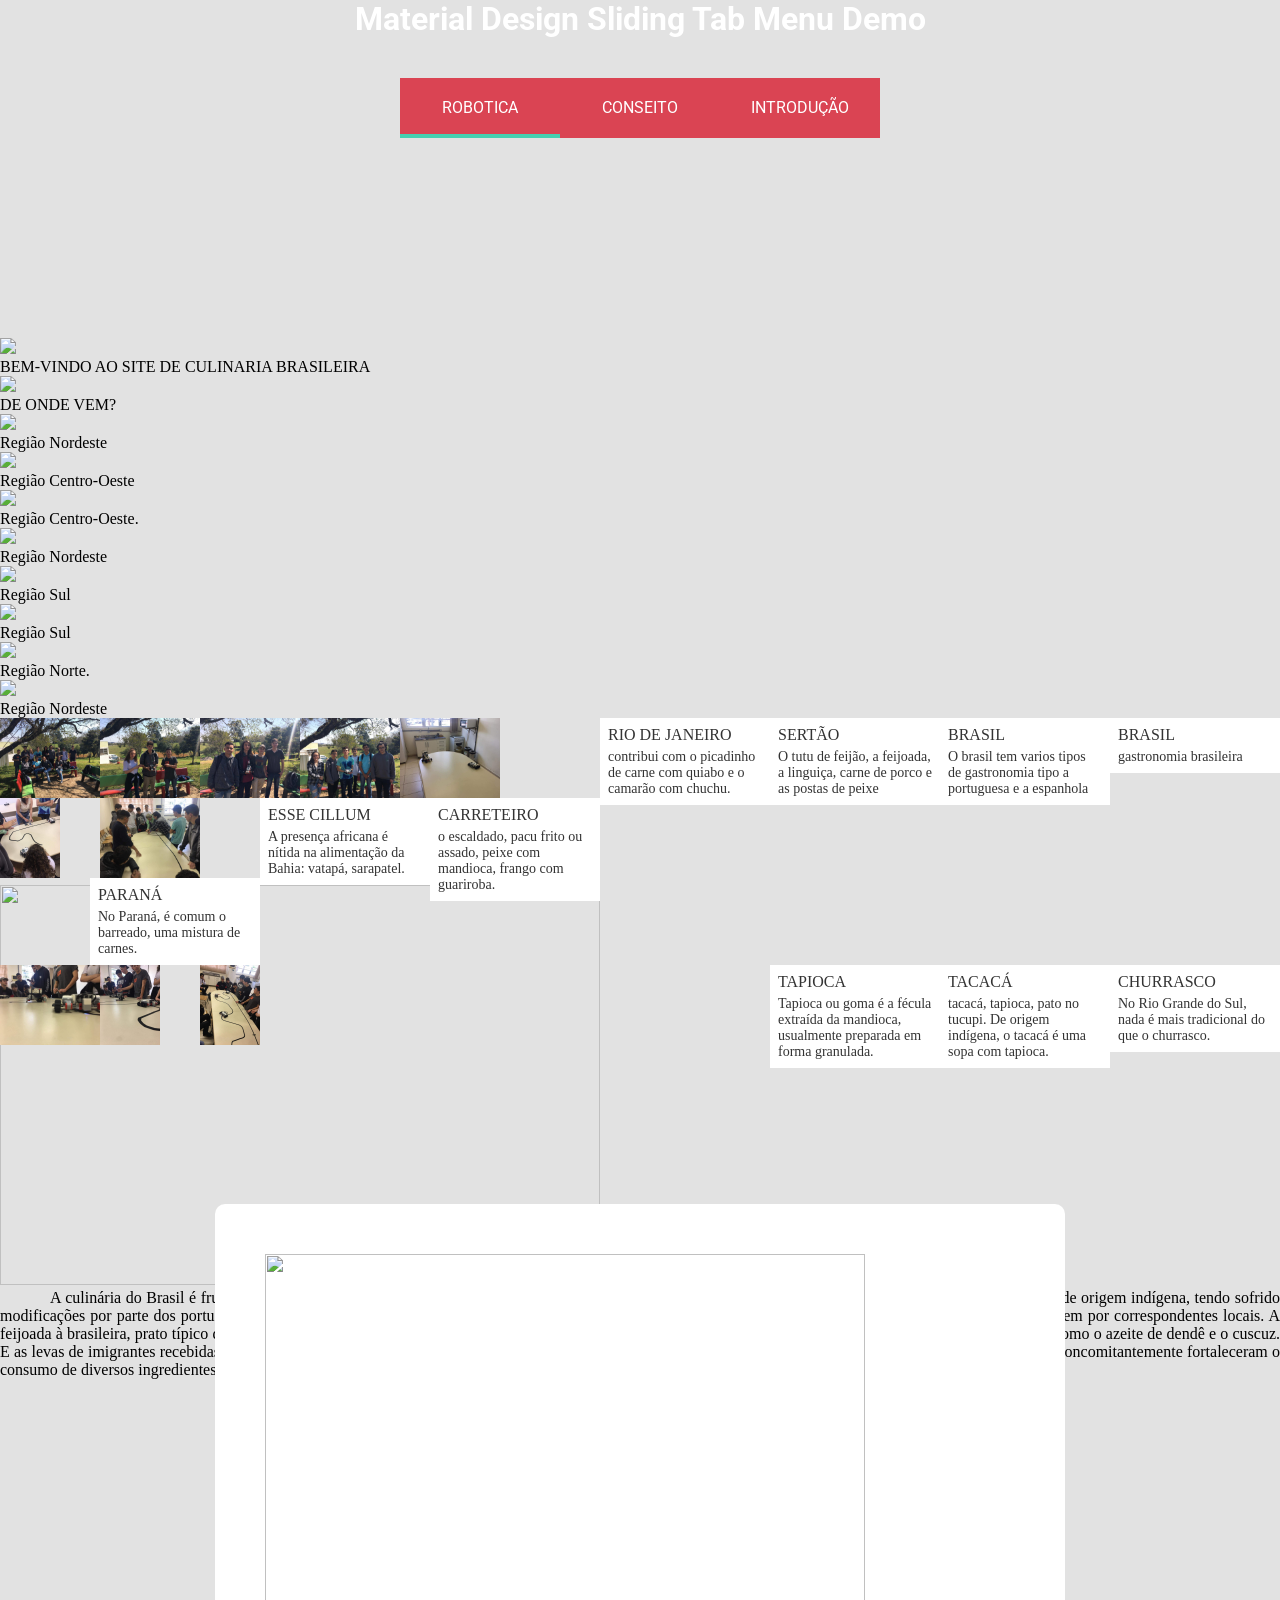
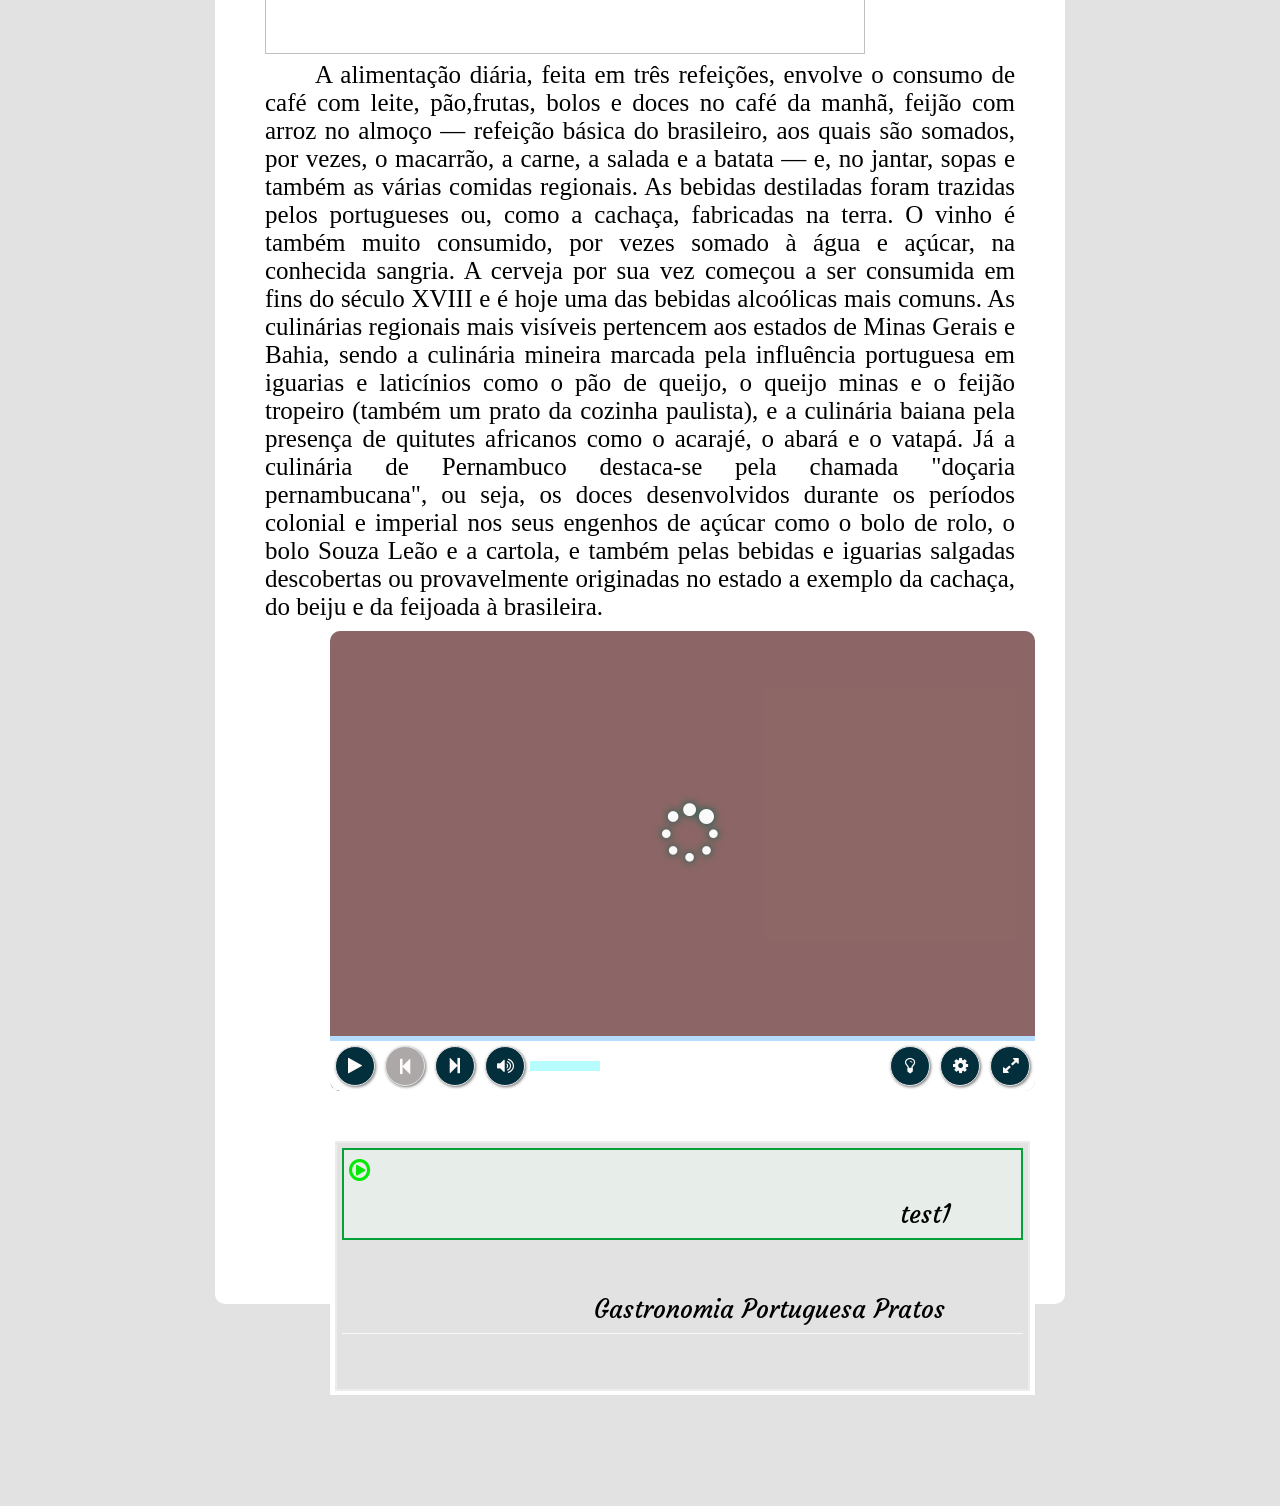
==== index.html @ 319774fc "mudar" ====
<!DOCTYPE html>
<html lang="en">
<head>
    <meta charset="UTF-8">
    <title>Culinaria brasileira</title>
	<link rel="stylesheet" href="css/menu.css">
	<link rel="stylesheet" href="css/novo.css">
	<link rel="shortcut icon" href="fotos/icone-culinaria.png" type="image/x-icon">
<!-- -------Estilo da galeria e js-------------->
<link rel="stylesheet" type="text/css" href="dist/css/slider-pro.min.css" media="screen"/>
<link rel="stylesheet" type="text/css" href="cssgaleria/examples.css" media="screen"/>
<link href='http://fonts.googleapis.com/css?family=Open+Sans:400,600' rel='stylesheet' type='text/css'>

<script type="text/javascript" src="libs/jquery-1.11.0.min.js"></script>
<script type="text/javascript" src="dist/js/jquery.sliderPro.min.js"></script>
<!----------- Estilo playlist e js ------------------>
<link rel="stylesheet" href="./style.css">
	<link rel="stylesheet" href="https://maxcdn.bootstrapcdn.com/font-awesome/4.5.0/css/font-awesome.min.css">
</head>


<body>
  
        
	<style>
		@import url(http://fonts.googleapis.com/css?family=roboto:100,300,400,700);
		
		* { box-sizing: border-box; }
		
		body {
		  font-family: 'roboto', sans-serif;
		 
		}
		
		ul {
		  font-size: 0;
		  position: relative;
		  padding: 0;
		  width: 480px;
		  margin: 40px auto;
		  -webkit-user-select: none;
		  -moz-user-select: none;
		  -ms-user-select: none;
		  user-select: none;
		}
		
		li {
		  display: inline-block;
		  width: 160px;
		  height: 60px;
		  background: #DA4453;
		  font-size: 16px;
		  text-align: center;
		  line-height: 60px;
		  color: #fff;
		  text-transform: uppercase;
		  position: relative;
		  overflow: hidden;
		  cursor: pointer;
		}
		
		.slider {
		  display: block;
		  position: absolute;
		  bottom: 0;
		  left: 0;
		  height: 4px;
		  background: #46CFB0;
		  -webkit-transition: all 0.5s;
		  transition: all 0.5s;
		}
		
		
		.ripple {
		  width: 0;
		  height: 0;
		  border-radius: 50%;
		  background: rgba(255, 255, 255, 0.4);
		  -webkit-transform: scale(0);
		  -ms-transform: scale(0);
		  transform: scale(0);
		  position: absolute;
		  opacity: 1;
		}
		
		.rippleEffect {
		  -webkit-animation: rippleDrop .6s linear;
		  animation: rippleDrop .6s linear;
		}
		 @-webkit-keyframes 
		rippleDrop {  100% {
		 -webkit-transform: scale(2);
		 transform: scale(2);
		 opacity: 0;
		}
		}
		 @keyframes 
		rippleDrop {  100% {
		 -webkit-transform: scale(2);
		 transform: scale(2);
		 opacity: 0;
		}
		}
		</style>
		</head>
		
		<body>
		<h1 style="color:#fff; text-align:center;">Material Design Sliding Tab Menu Demo</h1>
		<div class="jquery-script-ads" style="margin-top:30px;" align="center";><script type="text/javascript">
		google_ad_client = "ca-pub-2783044520727903";
		
		google_ad_slot = "2780937993";
		google_ad_width = 728;
		google_ad_height = 90;
		
		</script>
		<script type="text/javascript"
		src="http://pagead2.googlesyndication.com/pagead/show_ads.js">
		</script></div>
		<ul>
		  <li>Robotica </li>
		  <li>Conseito </li>
		  <li>Introdução </li>
		  <li class="slider"></li>
		</ul>
		<script src="http://code.jquery.com/jquery-2.1.4.min.js"></script> 
		<script>
		$("ul li").click(function(e) {
		  
		  if ($(this).hasClass('slider')) {
			return;
		  }
		  var whatTab = $(this).index();
		
		  var howFar = 160 * whatTab;
		
		  $(".slider").css({
			left: howFar + "px"
		  });
		  $(".ripple").remove();
		  var posX = $(this).offset().left,
			  posY = $(this).offset().top,
			  buttonWidth = $(this).width(),
			  buttonHeight = $(this).height();
		
		  
		  $(this).prepend("<span class='ripple'></span>");
		
		  if (buttonWidth >= buttonHeight) {
			buttonHeight = buttonWidth;
		  } else {
			buttonWidth = buttonHeight;
		  }
		
		  
		  var x = e.pageX - posX - buttonWidth / 2;
		  var y = e.pageY - posY - buttonHeight / 2;
		
		
		  $(".ripple").css({
			width: buttonWidth,
			height: buttonHeight,
			top: y + 'px',
			left: x + 'px'
		  }).addClass("rippleEffect");
		});
		</script>
		<script type="text/javascript">
		
		  var _gaq = _gaq || [];
		  _gaq.push(['_setAccount', 'UA-36251023-1']);
		  _gaq.push(['_setDomainName', 'jqueryscript.net']);
		  _gaq.push(['_trackPageview']);
		
		  (function() {
			var ga = document.createElement('script'); ga.type = 'text/javascript'; ga.async = true;
			ga.src = ('https:' == document.location.protocol ? 'https://ssl' : 'http://www') + '.google-analytics.com/ga.js';
			var s = document.getElementsByTagName('script')[0]; s.parentNode.insertBefore(ga, s);
		  })();
</script>		
   

<script type="text/javascript">
	$( document ).ready(function( $ ) {
		$( '#example5' ).sliderPro({
			width: 670,
			height: 500,
			orientation: 'vertical',
			loop: false,
			arrows: true,
			buttons: false,
			thumbnailsPosition: 'right',
			thumbnailPointer: true,
			thumbnailWidth: 290,
			breakpoints: {
				800: {
					thumbnailsPosition: 'bottom',
					thumbnailWidth: 270,
					thumbnailHeight: 100
				},
				500: {
					thumbnailsPosition: 'bottom',
					thumbnailWidth: 120,
					thumbnailHeight: 50
				}
			}
		});
	});
</script>

</head>

<body>
	

	<div id="example5" class="slider-pro">
		<div class="sp-slides">
			<div class="sp-slide">
				<img class="sp-image" src="../src/css/images/blank.gif"
					data-src="fotosgaleria/1.jpg"
					data-retina="fotosgaleria/1.jpg"/>

				<div class="sp-caption">BEM-VINDO AO SITE DE CULINARIA BRASILEIRA </div>
			</div>

	        <div class="sp-slide">
	        	<img class="sp-image" src="../src/css/images/blank.gif"
	        		data-src="fotosgaleria/2.jpg"
	        		data-retina="fotosgaleria/2.jpg"/>

				<div class="sp-caption">DE ONDE VEM?</div>
			</div>

			<div class="sp-slide">
				<img class="sp-image" src="../src/css/images/blank.gif"
					data-src="fotosgaleria/3.jpg"
					data-retina="fotosgaleria/3.jpg"/>

				<div class="sp-caption">Região Nordeste</div>
			</div>

			<div class="sp-slide">
				<img class="sp-image" src="../src/css/images/blank.gif"
					data-src="fotosgaleria/4.jpg"
					data-retina="fotosgaleria/4.jpg"/>

				<div class="sp-caption"> Região Centro-Oeste</div>
			</div>

			<div class="sp-slide">
				<img class="sp-image" src="../src/css/images/blank.gif"
					data-src="fotosgaleria/5.jpg"
					data-retina="fotosgaleria/5.jpg"/>

				<div class="sp-caption">Região Centro-Oeste.</div>
			</div>

			<div class="sp-slide">
				<img class="sp-image" src="../src/css/images/blank.gif"
					data-src="fotosgaleria/6.jpg"
					data-retina="fotosgaleria/6.jpg"/>

				<div class="sp-caption">Região Nordeste  </div>
			</div>

			<div class="sp-slide">
				<img class="sp-image" src="../src/css/images/blank.gif"
					data-src="fotosgaleria/7.jpg"
					data-retina="fotosgaleria/7.jpg"/>

				<div class="sp-caption">Região Sul</div>
			</div>

			<div class="sp-slide">
				<img class="sp-image" src="../src/css/images/blank.gif"
					data-src="fotosgaleria/8.jpg"
					data-retina="fotosgaleria/8.jpg"/>

				<div class="sp-caption">Região Sul</div>
			</div>

			<div class="sp-slide">
				<img class="sp-image" src="../src/css/images/blank.gif"
					data-src="fotosgaleria/9.jpg"
					data-retina="fotosgaleria/9.jpg"/>

				<div class="sp-caption">Região Norte.</div>
			</div>

			<div class="sp-slide">
				<img class="sp-image" src="../src/css/images/blank.gif"
					data-src="fotosgaleria/10.jpg"
					data-retina="fotosgaleria/10.jpg"/>

				<div class="sp-caption">Região Nordeste</div>
			</div>
		</div>

		<div class="sp-thumbnails">
			<div class="sp-thumbnail">
				<div class="sp-thumbnail-image-container">
					<img class="sp-thumbnail-image" src="fotosgaleria/1.jpg"/>
				</div>
				<div class="sp-thumbnail-text">
					<div class="sp-thumbnail-title">brasil</div>
					<div class="sp-thumbnail-description">gastronomia brasileira</div>
				</div>
			</div>

			<div class="sp-thumbnail">
				<div class="sp-thumbnail-image-container">
					<img class="sp-thumbnail-image" src="fotosgaleria/2.jpg"/>
				</div>
				<div class="sp-thumbnail-text">
					<div class="sp-thumbnail-title">brasil</div>
					<div class="sp-thumbnail-description">O brasil tem varios tipos de gastronomia tipo a portuguesa e a espanhola</div>
				</div>
			</div>

			<div class="sp-thumbnail">
				<div class="sp-thumbnail-image-container">
					<img class="sp-thumbnail-image" src="fotosgaleria/3.jpg"/>
				</div>
				<div class="sp-thumbnail-text">
					<div class="sp-thumbnail-title">SERTÃO</div>
					<div class="sp-thumbnail-description">O tutu de feijão, a feijoada, a linguiça, carne de porco e as postas de peixe </div>
				</div>
			</div>

			<div class="sp-thumbnail">
				<div class="sp-thumbnail-image-container">
					<img class="sp-thumbnail-image" src="fotosgaleria/4.jpg"/>
				</div>
				<div class="sp-thumbnail-text">
					<div class="sp-thumbnail-title">RIO DE JANEIRO </div>
					<div class="sp-thumbnail-description">contribui com o picadinho de carne com quiabo e o camarão com chuchu.</div>
				</div>
			</div>

			<div class="sp-thumbnail">
				<div class="sp-thumbnail-image-container">
					<img class="sp-thumbnail-image" src="fotosgaleria/5.jpg"/>
				</div>
				<div class="sp-thumbnail-text">
					<div class="sp-thumbnail-title">CARRETEIRO</div>
					<div class="sp-thumbnail-description">o escaldado, pacu frito ou assado, peixe com mandioca, frango com guariroba.</div>
				</div>
			</div>

			<div class="sp-thumbnail">
				<div class="sp-thumbnail-image-container">
					<img class="sp-thumbnail-image" src="fotosgaleria/6.jpg"/>
				</div>
				<div class="sp-thumbnail-text">
					<div class="sp-thumbnail-title">Esse cillum</div>
					<div class="sp-thumbnail-description">A presença africana é nítida na alimentação da Bahia: vatapá, sarapatel.</div>
				</div>
			</div>

			<div class="sp-thumbnail">
				<div class="sp-thumbnail-image-container">
					<img class="sp-thumbnail-image" src="fotosgaleria/7.jpg"/>
				</div>
				<div class="sp-thumbnail-text">
					<div class="sp-thumbnail-title">paraná</div>
					<div class="sp-thumbnail-description">No Paraná, é comum o barreado, uma mistura de carnes. </div>
				</div>
			</div>

			<div class="sp-thumbnail">
				<div class="sp-thumbnail-image-container">
					<img class="sp-thumbnail-image" src="fotosgaleria/8.jpg"/>
				</div>
				<div class="sp-thumbnail-text">
					<div class="sp-thumbnail-title">Churrasco</div>
					<div class="sp-thumbnail-description">No Rio Grande do Sul, nada é mais tradicional do que o churrasco. </div>
				</div>
			</div>

			<div class="sp-thumbnail">
				<div class="sp-thumbnail-image-container">
					<img class="sp-thumbnail-image" src="fotosgaleria/9.jpg"/>
				</div>
				<div class="sp-thumbnail-text">
					<div class="sp-thumbnail-title">Tacacá</div>
					<div class="sp-thumbnail-description">tacacá, tapioca, pato no tucupi. De origem indígena, o tacacá é uma sopa com tapioca.</div>
				</div>
			</div>

			<div class="sp-thumbnail">
				<div class="sp-thumbnail-image-container">
					<img class="sp-thumbnail-image" src="fotosgaleria/10.jpg"/>
				</div>
				<div class="sp-thumbnail-text">
					<div class="sp-thumbnail-title">Tapioca</div>
					<div class="sp-thumbnail-description">Tapioca ou goma é a fécula extraída da mandioca, usualmente preparada em forma granulada.</div>
				</div>
			</div>
		</div>
    </div>
	<article class="border">
	<h1>Culinaria</h1>
	<img src="fotos/12.jpg" style="width: 600px; height: 400px;
	">
	<p>  A culinária do Brasil é fruto de uma mistura de ingredientes europeus, indígenas e africanos
		Muitos dos componentes das receitas e técnicas de preparo são de origem indígena,
		tendo sofrido modificações por parte dos portugueses e dos escravos oriundos da África.
		 Esses faziam adaptações dos seus pratos típicos substituindo os ingredientes que faltassem
		  por correspondentes locais. A feijoada à brasileira, prato típico do país, é um exemplo
		   disso. Os escravos trazidos ao Brasil desde meados do século XVI somaram à culinária
			nacional elementos como o azeite de dendê e o cuscuz. E as levas de imigrantes recebidas
			pelo país entre os séculos XIX e XX, vindos em grande número da Europa, trouxeram algumas
			 novidades ao cardápio nacional e concomitantemente fortaleceram o consumo de diversos
			  ingredientes.</p>
</article>
	<article class="border2">
		<img src="fotos/11.jpg" style="width: 600px; height: 400px;" >
		<p> A alimentação diária, feita em três refeições, envolve o consumo de café com leite, pão,frutas,
			bolos e doces no café da manhã, feijão com arroz no almoço — refeição básica do brasileiro, 
			 aos quais são somados, por vezes, o macarrão, a carne, a salada e a batata — e, no jantar,
			  sopas e também as várias comidas regionais.
			
			As bebidas destiladas foram trazidas pelos portugueses ou, como a cachaça,
			 fabricadas na terra. O vinho é também muito consumido, por vezes somado à água e
			  açúcar, na conhecida sangria. A cerveja por sua vez começou a ser consumida em fins
			   do século XVIII e é hoje uma das bebidas alcoólicas mais comuns.
			
			As culinárias regionais mais visíveis pertencem aos estados de Minas Gerais e Bahia,
			 sendo a culinária mineira marcada pela influência portuguesa em iguarias e laticínios 
			 como o pão de queijo, o queijo minas e o feijão tropeiro (também um prato da cozinha paulista),
			  e a culinária baiana pela presença de quitutes africanos como o acarajé, o abará e o vatapá.
			   Já a culinária de Pernambuco destaca-se pela chamada "doçaria pernambucana", ou seja, os doces 
			   desenvolvidos durante os períodos colonial e imperial nos seus engenhos de açúcar como o bolo 
			   de rolo, o bolo Souza Leão e a cartola, e também pelas bebidas e iguarias salgadas descobertas
				ou provavelmente originadas no estado a exemplo da cachaça, do beiju e da feijoada 
				à brasileira.</p>
	


	
	
  
  <div class="container">
  <div class="vidcontainer">
  <video id="myvid" >
  
	Your browser does not support the video tag.
	
  </video>
  
		  <div class="topControl">
			  <div class="progress">
				  <span class="bufferBar"></span>
				  <span class="timeBar"></span>
			  </div>
			  <div class="time">
				  <span class="current"></span> / 
				  <span class="duration"></span> 
			  </div>
		  </div>
  
  <div class="controllers">
		<button class="btnPlay" title="Play/Pause video"></button>
		<button class="prevvid disabled" title="Previous video"><i class="fa fa-step-forward fa-rotate-180"></i></button>
	  <button class="nextvid" title="Next video"><i class="fa fa-step-forward"></i></button>
	  <button class="sound sound2 btn" title="Mute/Unmute sound"></button>
	  <div class="volume" title="Set volume">
			  <span class="volumeBar"></span>
	  </div>
	  <button class="btnFS " style="float:right" title="full screen"></button>
	  <button class="btnspeed " style="float:right" title="Video speed"><i class="fa fa-gear"></i></button>
	  <ul class="speedcnt">
		  <li class="spdx50">1.5</li>
		  <li class="spdx25">1.25</li>
		  <li class="spdx1 selected">Normal</li>
		  <li class="spdx050">0.5</li>
	  </ul>
	  <button class="btnLight lighton " style="float:right" title="on/off light"><i class="fa fa-lightbulb-o"></i></button>
  </div>
  <div class="ads">
		  <span class="closeme fa fa-close"></span>
  
  </div>
  <div class="bigplay" title="play the video"><i class="fa fa-play-circle-o"></i></div>
  <div class="loading"><i class="fa fa-spinner fa-spin"></i></div>
	  </div>
  
	  <div class="videolist">
		  <nav class="vids">
  <a class="link" href="video/y2mate.com - aprenda_a_fazer_o_verdadeiro_churrasco_gaucho_mYvbSCGTxmE_360p.mp4"> <video class="play" src="video/y2mate.com - aprenda_a_fazer_o_verdadeiro_churrasco_gaucho_mYvbSCGTxmE_360p.mp4"></video>test1</a>
  
			  <a  class="link" href="video/Gastronomia Portuguesa I Pratos Típicos I Comida em Portugal I Happy Meal Trip.mp4"> <video class="play" src="video/Gastronomia Portuguesa I Pratos Típicos I Comida em Portugal I Happy Meal Trip.mp4"></video> Gastronomia Portuguesa  Pratos </a>
  
			  <a class="link" href="video/y2mate.com - aprenda_a_receita_da_moqueca_de_peixe_com_creme_de_mandioca_ac7qCUdDKrE_360p.mp4"> <video class="play" src="video/y2mate.com - aprenda_a_receita_da_moqueca_de_peixe_com_creme_de_mandioca_ac7qCUdDKrE_360p.mp4"></video> aprenda_a_receita_da_moqueca_de_peixe_com_creme_de_mandioca</a>
  
			  <a class="link" href="video/y2mate.com - comidas_tipicas_das_regioes_brasileiras_vwpM0_pzHZA_360p (1).mp4"><video class="play" src="video/y2mate.com - comidas_tipicas_das_regioes_brasileiras_vwpM0_pzHZA_360p (1).mp4"></video>  comidas_tipicas_das_regioes_brasileiras</a>
  
			  <a class="link" href="video/y2mate.com - cultura_portuguesa_mWWLEuf2tUM_360p.mp4"> <video class="play" src="video/y2mate.com - cultura_portuguesa_mWWLEuf2tUM_360p.mp4"></video> cultura_portuguesa</a>
  
			  <a class="link" href="video/y2mate.com - curso_de_cozinha_brasileira_arroz_de_carreteiro_cursos_cpt_r9GLa6RBU2k_360p.mp4"> <video class="play" src="video/y2mate.com - curso_de_cozinha_brasileira_arroz_de_carreteiro_cursos_cpt_r9GLa6RBU2k_360p.mp4"></video> curso_de_cozinha_brasileira_arroz_de_carreteiro</a>
  
			  <a class="link" href="video/y2mate.com - influencias_da_cultura_portuguesa_la_fora_infominuto_92n4hoZu-iU_360p.mp4"> <video class="play" src="video/y2mate.com - influencias_da_cultura_portuguesa_la_fora_infominuto_92n4hoZu-iU_360p.mp4"></video> influencias_da_cultura_portuguesa_la_fora_infominuto</a>
  
			  <a class="link" href="video/y2mate.com - minibolo_de_churros_minicozinha_brasileira_T57tse_opQ8_360p.mp4"><video class="play" src="video/y2mate.com - minibolo_de_churros_minicozinha_brasileira_T57tse_opQ8_360p.mp4"></video> minibolo_de_churros_minicozinha_brasileira</a>
  
			  <a class="link" href="video/y2mate.com - minilasanha_minicozinha_brasileira_QD-5mihDkmI_360p.mp4"><video class="play" src="video/y2mate.com - minilasanha_minicozinha_brasileira_QD-5mihDkmI_360p.mp4"></video> minilasanha_minicozinha_brasileira</a>

			  <a class="link" href="video/y2mate.com - mundo_a_mesa_brasil_episodio_6_2014_pqj3b2WqBmg_360p.mp4"><video class="play" src="video/y2mate.com - mundo_a_mesa_brasil_episodio_6_2014_pqj3b2WqBmg_360p.mp4"></video> mundo_a_mesa_brasil_episodio_6</a>

			  <a class="link" href="video/y2mate.com - prepare_a_deliciosa_tapioca_alagoana_cozinha_brasileira_56ojLi1AbXg_360p.mp4"><video class="play" src="video/y2mate.com - prepare_a_deliciosa_tapioca_alagoana_cozinha_brasileira_56ojLi1AbXg_360p.mp4"></video> prepare_a_deliciosa_tapioca_alagoana_cozinha_brasileira</a>
			  
			  <a class="link" href="video/y2mate.com - faa_a_verdadeira_costela_fogo_de_chao_fOZJO5BfFw0_360p.mp4"><video class="play" src="video/y2mate.com - faa_a_verdadeira_costela_fogo_de_chao_fOZJO5BfFw0_360p.mp4"></video> Verdadeira Costela Gaucha </a>

		  </nav>
	  </div>
  </div>
</article>
	<script src='http://cdnjs.cloudflare.com/ajax/libs/jquery/2.1.3/jquery.min.js'></script>
  <script  src="script.js"></script>
		
<footer>

</footer>

</body>
</html>
---- css/menu.css ----
@font-face{
    font-family: 'titulo';
    src:url("../fonts/Courgette-Regular.ttf");

    }
*{
 margin: 0px;
 padding: 0;
}
#check{
    display: none;

}
 #icone{
     position: absolute;
     background-color: rgb(255, 255, 255);
    width: 100%;
    height: 20px;
    z-index: 0;
    
} 
#icone{
    cursor: pointer;
    padding: 50px;
    position: absolute;
    left: 0em;
    top: -15px;
    z-index: 2;
    
}
#dimi{
    width: 2em;
    position: relative;
    left: 0em;
    margin-top: 1em;
}

.barra{
    background-color:rgb(95, 3, 3);
    height: 300px;
    width: 300px;
    position: absolute;
    transition: all.2s linear;
    left: -300px;
    z-index:1 ;
    
    
}
#nome{
    font-family:'titulo';
    position: relative;
    left: 700px;
    margin-bottom: -50;
    z-index: 10;
    font-size: 23px;
    
}
#sub{
    font-family:'titulo';
    font-size: 50px;
    position: relative;
    left: 1000px;
    margin-bottom: -50;
    z-index: 10;;
}


.oi{
    width: 100%;
    position: absolute;
    top:100px;
}
.oi a{
    text-decoration: none;
}
.link2{
    background-color: rgb(51, 5, 1);
    padding: 20px;
    font-family: 'fonteh2';
    font-size: 17px;
    transition: all.2s linear;
    color: #f4f4f4;
    border-bottom:10px black ;
    opacity: 0;
    margin-top: 200px;
  
    
}
.link2:hover{

    background-color: rgb(255, 255, 255);
    text-decoration: underline;
    color: black;
}

#check:checked ~.barra{
    transform: translateX(300px);
}
#check:checked ~ .barra .oi a .link2{
   opacity: 1;
   margin-top: 0;
   transition-delay: 0.2s;
}
.icon{
   margin-left: 15px;
   width: 250px;
   height: 100px;
}
#fai{
    margin-top: -100px;
    
}
---- css/novo.css ----
@charset "UTF-8";
@import url(http://fonts.googleapis.com/ccs?family=Titillium+web);
 @font-face{
 
     font-family: 'fonteLogo';
     src:url("../_fonts/bubblegum-sans-regular.otf");
    }
    @font-face{
      font-family: 'OLG';
     src:url("../fonts/Courgette-Regular.ttf");

    }
    @font-face{
      font-family: 'fonteh2';
      src:url("../Rnews/_fontes/Exo2-Regular.ttf");
  
      }
           
body{
    font-family:'fonteRnews';
    background-color: #e2e2e2;
    color: rgba(0, 0, 0, 1);
    background-image: url("../Rnews/_imagens/");
    overflow-x: hidden;
    
  

}
body{ height:300px; overflow-y:scroll; }
 
body::-webkit-scrollbar {
  width: 20px;
  background-color: rgb(4, 48, 131);
  border: 1px solid rgb(8, 1, 43);
}
body::-webkit-scrollbar-thumb {
  background-color: rgb(18, 101, 184);
  border-radius: 10px;
}
body::-webkit-scrollbar-thumb:hover{
  background-color:rgb(243, 243, 243)
  }
p {
  text-align: justify;
  text-indent:50px;
  font-family: 'fonteRnews';
}
.borer{
  top: 20px;
padding: 50px;
width: 850px;
font-size: 25px;
border-radius: 10px;
background-color: rgb(255, 254, 254);
position: relative;

margin: 10em auto;
top: -8em;
color: rgb(0, 0, 0);
font-family: 'OLG';

}

.border2{
  position: relative;
  padding: 50px;
width: 850px;
height: 1700px;
font-size: 25px;
top: -17em;
border-radius: 10px;
background-color: rgb(255, 255, 255);
margin: 10em auto; 
color: rgb(0, 0, 0);
font-family: 'OLG';
}
.border3{
  position: relative;
  padding: 50px;
width: 850px;
  font-size: 25px;
top: -17em;
border-radius: 10px;
background-color: rgb(255, 255, 255);
margin: 10em auto;
margin-bottom: -9em ;
color: rgb(0, 0, 0);
font-family: 'OLG';
}

h2{
  font-size: 20px;
  font-family:'fonteh2';
  color:rgb(248, 248, 250);
  left: 100px;
}

a{
   color: #1900ff;
   text-decoration: none;
}

a:hover{
   text-decoration: underline;
}

img#icone{
    position: absolute;
    left: 1300px;
    top: 0px; 
}
 
  /* fim */
  .menu{
      margin: 0% auto;
      background-color: #c50303;
   }
   /* segundo */
  .btn1{
    
    margin: 15px 15px 15px 15px;
      left: 0px;
      z-index: 100;
      position: relative;
  }
  .icone3{
    position: relative;
   
  }
---- dist/css/slider-pro.min.css ----
/*!
*  - v1.4.0
* Homepage: http://bqworks.com/slider-pro/
* Author: bqworks
* Author URL: http://bqworks.com/
*/.slider-pro{position:relative;margin:0 auto;-moz-box-sizing:content-box;box-sizing:content-box}.sp-slides-container{position:relative}.sp-mask{position:relative;overflow:hidden}.sp-slides{position:relative;-webkit-backface-visibility:hidden;-webkit-perspective:1000}.sp-slide{position:absolute}.sp-image-container{overflow:hidden}.sp-image{position:relative;display:block;border:none}.sp-no-js{overflow:hidden;max-width:100%}.sp-thumbnails-container{position:relative;overflow:hidden;direction:ltr}.sp-bottom-thumbnails,.sp-top-thumbnails{left:0;margin:0 auto}.sp-top-thumbnails{position:absolute;top:0;margin-bottom:4px}.sp-bottom-thumbnails{margin-top:4px}.sp-left-thumbnails,.sp-right-thumbnails{position:absolute;top:0}.sp-right-thumbnails{right:0;margin-left:4px}.sp-left-thumbnails{left:0;margin-right:4px}.sp-thumbnails{position:relative}.sp-thumbnail{border:none}.sp-thumbnail-container{position:relative;display:block;overflow:hidden;float:left;-moz-box-sizing:border-box;box-sizing:border-box}.sp-rtl .sp-thumbnail-container{float:right}.sp-bottom-thumbnails .sp-thumbnail-container,.sp-top-thumbnails .sp-thumbnail-container{margin-left:2px;margin-right:2px}.sp-bottom-thumbnails .sp-thumbnail-container:first-child,.sp-top-thumbnails .sp-thumbnail-container:first-child{margin-left:0}.sp-bottom-thumbnails .sp-thumbnail-container:last-child,.sp-top-thumbnails .sp-thumbnail-container:last-child{margin-right:0}.sp-left-thumbnails .sp-thumbnail-container,.sp-right-thumbnails .sp-thumbnail-container{margin-top:2px;margin-bottom:2px}.sp-left-thumbnails .sp-thumbnail-container:first-child,.sp-right-thumbnails .sp-thumbnail-container:first-child{margin-top:0}.sp-left-thumbnails .sp-thumbnail-container:last-child,.sp-right-thumbnails .sp-thumbnail-container:last-child{margin-bottom:0}.sp-right-thumbnails.sp-has-pointer{margin-left:-13px}.sp-right-thumbnails.sp-has-pointer .sp-thumbnail{position:absolute;left:18px;margin-left:0!important}.sp-right-thumbnails.sp-has-pointer .sp-selected-thumbnail:before{content:'';position:absolute;height:100%;border-left:5px solid red;left:0;top:0;margin-left:13px}.sp-right-thumbnails.sp-has-pointer .sp-selected-thumbnail:after{content:'';position:absolute;width:0;height:0;left:0;top:50%;margin-top:-8px;border-right:13px solid red;border-top:8px solid transparent;border-bottom:8px solid transparent}.sp-left-thumbnails.sp-has-pointer{margin-right:-13px}.sp-left-thumbnails.sp-has-pointer .sp-thumbnail{position:absolute;right:18px}.sp-left-thumbnails.sp-has-pointer .sp-selected-thumbnail:before{content:'';position:absolute;height:100%;border-left:5px solid red;right:0;top:0;margin-right:13px}.sp-left-thumbnails.sp-has-pointer .sp-selected-thumbnail:after{content:'';position:absolute;width:0;height:0;right:0;top:50%;margin-top:-8px;border-left:13px solid red;border-top:8px solid transparent;border-bottom:8px solid transparent}.sp-bottom-thumbnails.sp-has-pointer{margin-top:-13px}.sp-bottom-thumbnails.sp-has-pointer .sp-thumbnail{position:absolute;top:18px;margin-top:0!important}.sp-bottom-thumbnails.sp-has-pointer .sp-selected-thumbnail:before{content:'';position:absolute;width:100%;border-bottom:5px solid red;top:0;margin-top:13px}.sp-bottom-thumbnails.sp-has-pointer .sp-selected-thumbnail:after{content:'';position:absolute;width:0;height:0;left:50%;top:0;margin-left:-8px;border-bottom:13px solid red;border-left:8px solid transparent;border-right:8px solid transparent}.sp-top-thumbnails.sp-has-pointer{margin-bottom:-13px}.sp-top-thumbnails.sp-has-pointer .sp-thumbnail{position:absolute;bottom:18px}.sp-top-thumbnails.sp-has-pointer .sp-selected-thumbnail:before{content:'';position:absolute;width:100%;border-bottom:5px solid red;bottom:0;margin-bottom:13px}.sp-top-thumbnails.sp-has-pointer .sp-selected-thumbnail:after{content:'';position:absolute;width:0;height:0;left:50%;bottom:0;margin-left:-8px;border-top:13px solid red;border-left:8px solid transparent;border-right:8px solid transparent}.sp-layer{position:absolute;margin:0;box-sizing:border-box;-moz-box-sizing:border-box;-webkit-box-sizing:border-box;-webkit-font-smoothing:subpixel-antialiased;-webkit-backface-visibility:hidden}.sp-black{color:#FFF;background:#000;background:rgba(0,0,0,.7)}.sp-white{color:#000;background:#fff;background:rgba(255,255,255,.7)}.sp-rounded{border-radius:10px}.sp-padding{padding:10px}.sp-grab{cursor:url(images/openhand.cur),move}.sp-grabbing{cursor:url(images/closedhand.cur),move}.sp-selectable{cursor:default}.sp-caption-container{text-align:center;margin-top:10px}.sp-full-screen{margin:0!important;background-color:#000}.sp-full-screen-button{position:absolute;top:5px;right:10px;font-size:30px;line-height:1;cursor:pointer;-webkit-transform:rotate(45deg);-ms-transform:rotate(45deg);transform:rotate(45deg)}.sp-full-screen-button:before{content:'\2195'}.sp-fade-full-screen{opacity:0;-webkit-transition:opacity .5s;transition:opacity .5s}.slider-pro:hover .sp-fade-full-screen{opacity:1}.sp-buttons{position:relative;width:100%;text-align:center;padding-top:10px}.sp-rtl .sp-buttons{direction:rtl}.sp-full-screen .sp-buttons{display:none}.sp-button{width:10px;height:10px;border:2px solid #000;border-radius:50%;margin:4px;display:inline-block;-moz-box-sizing:border-box;-webkit-box-sizing:border-box;box-sizing:border-box;cursor:pointer}.sp-selected-button{background-color:#000}@media only screen and (min-width:768px) and (max-width:1024px){.sp-button{width:14px;height:14px}}@media only screen and (min-width:568px) and (max-width:768px){.sp-button{width:16px;height:16px}}@media only screen and (min-width:320px) and (max-width:568px){.sp-button{width:18px;height:18px}}.sp-arrows{position:absolute}.sp-fade-arrows{opacity:0;-webkit-transition:opacity .5s;transition:opacity .5s}.sp-slides-container:hover .sp-fade-arrows{opacity:1}.sp-horizontal .sp-arrows{width:100%;left:0;top:50%;margin-top:-15px}.sp-vertical .sp-arrows{height:100%;left:50%;top:0;margin-left:-10px}.sp-arrow{position:absolute;display:block;width:20px;height:30px;cursor:pointer}.sp-vertical .sp-arrow{-webkit-transform:rotate(90deg);-ms-transform:rotate(90deg);transform:rotate(90deg)}.sp-horizontal .sp-previous-arrow{left:20px;right:auto}.sp-horizontal .sp-next-arrow,.sp-horizontal.sp-rtl .sp-previous-arrow{right:20px;left:auto}.sp-horizontal.sp-rtl .sp-next-arrow{left:20px;right:auto}.sp-vertical .sp-previous-arrow{top:20px}.sp-vertical .sp-next-arrow{bottom:20px;-webkit-transform:rotate(270deg);-ms-transform:rotate(270deg);transform:rotate(270deg)}.sp-next-arrow:after,.sp-next-arrow:before,.sp-previous-arrow:after,.sp-previous-arrow:before{content:'';position:absolute;width:50%;height:50%;background-color:#FFF}.sp-arrow:before{left:30%;top:0;-webkit-transform:skew(145deg,0deg);-ms-transform:skew(145deg,0deg);transform:skew(145deg,0deg)}.sp-arrow:after{left:30%;top:50%;-webkit-transform:skew(-145deg,0deg);-ms-transform:skew(-145deg,0deg);transform:skew(-145deg,0deg)}.sp-horizontal.sp-rtl .sp-previous-arrow,.sp-next-arrow{-webkit-transform:rotate(180deg);-ms-transform:rotate(180deg);transform:rotate(180deg)}.sp-horizontal.sp-rtl .sp-next-arrow{-webkit-transform:rotate(0deg);-ms-transform:rotate(0deg);transform:rotate(0deg)}.ie7 .sp-arrow,.ie8 .sp-arrow{width:0;height:0}.ie7 .sp-arrow:after,.ie7 .sp-arrow:before,.ie8 .sp-arrow:after,.ie8 .sp-arrow:before{content:none}.ie7.sp-horizontal .sp-previous-arrow,.ie8.sp-horizontal .sp-previous-arrow{border-right:20px solid #FFF;border-top:20px solid transparent;border-bottom:20px solid transparent}.ie7.sp-horizontal .sp-next-arrow,.ie8.sp-horizontal .sp-next-arrow{border-left:20px solid #FFF;border-top:20px solid transparent;border-bottom:20px solid transparent}.ie7.sp-vertical .sp-previous-arrow,.ie8.sp-vertical .sp-previous-arrow{border-bottom:20px solid #FFF;border-left:20px solid transparent;border-right:20px solid transparent}.ie7.sp-vertical .sp-next-arrow,.ie8.sp-vertical .sp-next-arrow{border-top:20px solid #FFF;border-left:20px solid transparent;border-right:20px solid transparent}.sp-thumbnail-arrows{position:absolute}.sp-fade-thumbnail-arrows{opacity:0;-webkit-transition:opacity .5s;transition:opacity .5s}.sp-thumbnails-container:hover .sp-fade-thumbnail-arrows{opacity:1}.sp-bottom-thumbnails .sp-thumbnail-arrows,.sp-top-thumbnails .sp-thumbnail-arrows{width:100%;top:50%;left:0;margin-top:-12px}.sp-left-thumbnails .sp-thumbnail-arrows,.sp-right-thumbnails .sp-thumbnail-arrows{height:100%;top:0;left:50%;margin-left:-7px}.sp-thumbnail-arrow{position:absolute;display:block;width:15px;height:25px;cursor:pointer}.sp-left-thumbnails .sp-thumbnail-arrows .sp-thumbnail-arrow,.sp-right-thumbnails .sp-thumbnail-arrows .sp-thumbnail-arrow{-webkit-transform:rotate(90deg);-ms-transform:rotate(90deg);transform:rotate(90deg)}.sp-bottom-thumbnails .sp-previous-thumbnail-arrow,.sp-top-thumbnails .sp-previous-thumbnail-arrow{left:0}.sp-bottom-thumbnails .sp-next-thumbnail-arrow,.sp-top-thumbnails .sp-next-thumbnail-arrow{right:0}.sp-left-thumbnails .sp-previous-thumbnail-arrow,.sp-right-thumbnails .sp-previous-thumbnail-arrow{top:0}.sp-left-thumbnails .sp-next-thumbnail-arrow,.sp-right-thumbnails .sp-next-thumbnail-arrow{bottom:0}.sp-next-thumbnail-arrow:after,.sp-next-thumbnail-arrow:before,.sp-previous-thumbnail-arrow:after,.sp-previous-thumbnail-arrow:before{content:'';position:absolute;width:50%;height:50%;background-color:#FFF}.sp-previous-thumbnail-arrow:before{left:30%;top:0;-webkit-transform:skew(145deg,0deg);-ms-transform:skew(145deg,0deg);transform:skew(145deg,0deg)}.sp-previous-thumbnail-arrow:after{left:30%;top:50%;-webkit-transform:skew(-145deg,0deg);-ms-transform:skew(-145deg,0deg);transform:skew(-145deg,0deg)}.sp-next-thumbnail-arrow:before{right:30%;top:0;-webkit-transform:skew(35deg,0deg);-ms-transform:skew(35deg,0deg);transform:skew(35deg,0deg)}.sp-next-thumbnail-arrow:after{right:30%;top:50%;-webkit-transform:skew(-35deg,0deg);-ms-transform:skew(-35deg,0deg);transform:skew(-35deg,0deg)}.ie7 .sp-thumbnail-arrow,.ie8 .sp-thumbnail-arrow{width:0;height:0}.ie7 .sp-thumbnail-arrow:after,.ie7 .sp-thumbnail-arrow:before,.ie8 .sp-thumbnail-arrow:after,.ie8 .sp-thumbnail-arrow:before{content:none}.ie7 .sp-bottom-thumbnails .sp-previous-thumbnail-arrow,.ie7 .sp-top-thumbnails .sp-previous-thumbnail-arrow,.ie8 .sp-bottom-thumbnails .sp-previous-thumbnail-arrow,.ie8 .sp-top-thumbnails .sp-previous-thumbnail-arrow{border-right:12px solid #FFF;border-top:12px solid transparent;border-bottom:12px solid transparent}.ie7 .sp-bottom-thumbnails .sp-next-thumbnail-arrow,.ie7 .sp-top-thumbnails .sp-next-thumbnail-arrow,.ie8 .sp-bottom-thumbnails .sp-next-thumbnail-arrow,.ie8 .sp-top-thumbnails .sp-next-thumbnail-arrow{border-left:12px solid #FFF;border-top:12px solid transparent;border-bottom:12px solid transparent}.ie7 .sp-left-thumbnails .sp-previous-thumbnail-arrow,.ie7 .sp-right-thumbnails .sp-previous-thumbnail-arrow,.ie8 .sp-left-thumbnails .sp-previous-thumbnail-arrow,.ie8 .sp-right-thumbnails .sp-previous-thumbnail-arrow{border-bottom:12px solid #FFF;border-left:12px solid transparent;border-right:12px solid transparent}.ie7 .sp-left-thumbnails .sp-next-thumbnail-arrow,.ie7 .sp-right-thumbnails .sp-next-thumbnail-arrow,.ie8 .sp-left-thumbnails .sp-next-thumbnail-arrow,.ie8 .sp-right-thumbnails .sp-next-thumbnail-arrow{border-top:12px solid #FFF;border-left:12px solid transparent;border-right:12px solid transparent}a.sp-video{text-decoration:none}a.sp-video img{-webkit-backface-visibility:hidden;border:none}a.sp-video:after{content:'\25B6';position:absolute;width:45px;padding-left:5px;height:50px;border:2px solid #FFF;text-align:center;font-size:30px;border-radius:30px;top:0;color:#FFF;bottom:0;left:0;right:0;background-color:rgba(0,0,0,.2);margin:auto;line-height:52px}.slider-pro img.sp-image,.slider-pro img.sp-thumbnail{max-width:none;max-height:none;border:none!important;border-radius:0!important;padding:0!important;-webkit-box-shadow:none!important;-mox-box-shadow:none!important;box-shadow:none!important;transition:none;-moz-transition:none;-webkit-transition:none;-o-transition:none}.slider-pro a{position:static;transition:none!important;-moz-transition:none!important;-webkit-transition:none!important;-o-transition:none!important}.slider-pro canvas,.slider-pro embed,.slider-pro iframe,.slider-pro object,.slider-pro video{max-width:none;max-height:none}.slider-pro p.sp-layer{font-size:14px;line-height:1.4;margin:0}.slider-pro h1.sp-layer{font-size:32px;line-height:1.4;margin:0}.slider-pro h2.sp-layer{font-size:24px;line-height:1.4;margin:0}.slider-pro h3.sp-layer{font-size:19px;line-height:1.4;margin:0}.slider-pro h4.sp-layer{font-size:16px;line-height:1.4;margin:0}.slider-pro h5.sp-layer{font-size:13px;line-height:1.4;margin:0}.slider-pro h6.sp-layer{font-size:11px;line-height:1.4;margin:0}.slider-pro img.sp-layer{border:none}
---- cssgaleria/examples.css ----
@font-face{
    font-family: 'letra';
    src:url("../fonts/Handlle-Regular.ttf");

}
.slider-pro {
    font-family:'letra'; 
}

/* Example 5 */
#example5{
	position: relative;
	top:10em;
	margin-bottom: 10em;
}

#example5 .sp-thumbnail-image-container {
	width: 100px;
	height: 80px;
	overflow: hidden;
	float: left;
}

#example5 .sp-thumbnail-image {
	height: 100%;
}

#example5 .sp-thumbnail-text {
	width: 170px;
	top: 100em;
    float: right;
    padding: 8px;
    background-color: #ffffff;
    -moz-box-sizing: border-box;
    box-sizing: border-box;
}

#example5 .sp-thumbnail-title {
	margin-bottom: 5px;
	text-transform: uppercase;
	color: #333;
}

#example5 .sp-thumbnail-description {
	font-size: 14px;
	color: #333;
}

@media (max-width: 500px) {
	#example5 .sp-thumbnail {
		text-align: center;
	}

	#example5 .sp-thumbnail-image-container {
		display: none;
	}

	#example5 .sp-thumbnail-text {
		width: 120px;
	}

	#example5 .sp-thumbnail-title {
		font-size: 12px;
		text-transform: uppercase;
	}

	#example5 .sp-thumbnail-description {
		display: none;
	}
}
---- style.css ----
.container * {
     
    margin: 0;
    padding: 0;
    -webkit-box-sizing: border-box;
	-moz-box-sizing: border-box;
	box-sizing: border-box;
    -webkit-transition: 0.5s;
    -o-transition: 0.5s;
    transition: 0.5s;
}
.container *:after , .container *:before {
  
    margin: 0;
    padding: 0;
	-webkit-box-sizing: border-box;
	-moz-box-sizing: border-box;
	box-sizing: border-box;
}


h2.title {
    font-size: 24px;
    color: rgb(255, 255, 255);
    font-weight: bold;
    font-family: tahoma;
    text-align: center;
    padding: 2em;
    display: block;
    margin: auto;
    background-color: rgb(90, 63, 63);
}
.container {
    top: 10px;
    width: 940px;
    margin-left:-170px;
    position: relative;
    height: 460px;
   
    
}
.vidcontainer {
    background-color: #cec9c9;
    border-radius: 10px;
	width: 75%;
    height: 100%;
    float: right;
    position: relative;
    overflow: hidden;
}

video {
    width: 100%;
    height: 405px;
    color: rgb(255, 255, 255);
    text-align: center;
    font-size: 20px;
}

.videolist {
    margin-left: 25%;
   top: 110%;
    width: 75%;
    background-color: rgb(255, 255, 255);
    height: 56%;
    position: relative;
    margin-bottom: 50px;
}

.vids {
    top: -177%;
    margin: 5px;
    background-color: #e2e2e2;
    max-height: 150px;
    min-height: 250px;
    border: 2px solid #eeebeb;
    overflow-y: scroll;
    list-style: none;
    direction: rtl;
    position: relative;
    
}
.vids::-webkit-scrollbar {
    width: 5px;
    background-color: rgb(191, 208, 241);
    border: 1px solid rgb(219, 219, 219);

}
.vids::-webkit-scrollbar-thumb {
    background-color: rgb(29, 75, 3);
    border-radius: 10px;
}
.vids::-webkit-scrollbar-thumb:hover{
background-color:rgb(33, 52, 163)
}
.vids::-webkit-scrollbar-thumb:active{
background-color:rgb(6, 52, 95);
}


.vids a {
    text-decoration: none;
    color: rgb(0, 0, 0);
    font-size: 25px;
    display: block;
    border-bottom: 1px solid #f8f8fa;
    padding: 8px 5px;
    margin: 5px;
}
.vids a:hover{
    background: rgb(255, 255, 255);
    color: rgb(25, 0, 255);
     text-decoration: none;
}

/*--- controllers ---*/
.controllers {
    position: absolute;
    bottom: 0;
    height: 50px;
    background-color: rgb(255, 255, 255);
    width: 100%;
}

.controllers button {
    border: 1px solid #E7E7E7;
    background-color: rgb(3, 46, 59);
    color: rgb(255, 251, 251);
    height: 40px;
    width: 40px;
    border-radius: 50%;
    margin: 5px;
    box-shadow: 1px 1px 3px rgb(122, 120, 120);
    outline: none;
    font-size: 18px;
    display: inline-block;
    float: left;
}

.controllers button:focus {
    box-shadow: 1px 0px 7px rgb(221, 220, 220);
    border-color: #7ac9f7;
    color: #0c013d;
    background-color: rgb(255, 255, 255);
}

.btnPlay:after {
    content: "\f04b";
    font-family: 'FontAwesome';
}
.paused:after {
    content: "\f04c";
}

.sound:after {
content: "\f027";
    font-family: 'FontAwesome';
}
.sound2:after {
content: "\f028";
}

.muted:after {
    content: "\f026";
}
.btnFS:after {
     content: "\f065";
    font-family: 'FontAwesome';
}


.playing {
    background-color: rgb(231, 238, 233);
    border: 2px solid #04a038!important;
    -webkit-transition: 0s;
    -o-transition: 0s;
    transition: 0s;
 }
.playing:after {
    content: "\f01d";
    font-family: 'FontAwesome';
    color: #06e906;
    float: left;
}
/* PROGRESS BAR CSS */

.topControl {
    position: absolute;
    display: block;
    width: 100%;
    bottom: 50px;
    background-color: rgb(252, 252, 252);
    z-index: 1;
}
/* Progress bar */
.progress {
    width: 100%;
    height: 5px;
    position: relative;
    float: left;
    cursor: pointer;
    background: rgb(182, 220, 255);
}
.progress span {
    height: 100%;
    position: absolute;
    top: 0;
    left: 0;
    display: block;
}
.timeBar{
    z-index:10;
    width:0;
    background: #ff9100;
}

.bufferBar{
    z-index:5;
    width:0;
    background: rgb(2, 43, 77);
}
/* time and duration */
.time{
    width:12%;
    float:right;
    text-align:center;
    font-size:11px;
    line-height:12px;
    right: -12%;
    opacity: 0;
    position: absolute;
}

.topControl:hover .time {
    right: 0;
    opacity: 1;
}


.topControl:hover .progress {
    width: 88%;
    height: 12px;
}

/* VOLUME BAR CSS */
/* volume bar */
.volume {
    position: relative;
    cursor: pointer;
    width: 70px;
    height: 10px;
    float: left;
    margin-top: 20px;
    margin-right: 15px;
    background-color: rgb(183, 253, 253);
}
.volumeBar{
    display: block;
    height: 100%;
    position: absolute;
    top: 0;
    left: 0;
    background-color: #062c3d;
    z-index: 10;
}

.loading {
    width: 100%;
    background-color: rgba(77, 4, 4, 0.5);
    height: 405px;
    position: absolute;
    top: 0;
}
i.fa.fa-spinner.fa-spin {
    height: 60px;
    width: 60px;
    font-size: 60px;
    color: rgb(250, 250, 250);
    text-shadow: 0px 0px 8px rgb(3, 97, 77);
    top: 172.5px;
    left: 330px;
    position: absolute;
}
.disabled {
    pointer-events: none;
    cursor: not-allowed;
    background-color: rgb(172, 168, 168)!important;
}


ul.speedcnt {
    display: none;
    position: absolute;
    right: 30px;
    bottom: 60px;
    background-color: rgb(248, 244, 244);
    border-radius: 5px;
    list-style: none;
    -webkit-transition: 0s;
    -o-transition: 0s;
    transition: 0s;
}

ul.speedcnt li {
    text-align: center;
    font-family: 'verdana', tahoma , serif;
    font-size: 13px;
    padding: 5px 20px;
    cursor: pointer;
    display: block;
    border-bottom: 1px solid rgb(253, 253, 253);
}

ul.speedcnt li:last-child {
    border-bottom: none;
}

ul.speedcnt li.selected {
    background-color: rgba(255, 249, 249, 0.6);
}
.play{
width: 65px;
height: 65px;
position: relative;
border-radius: 10px;

}
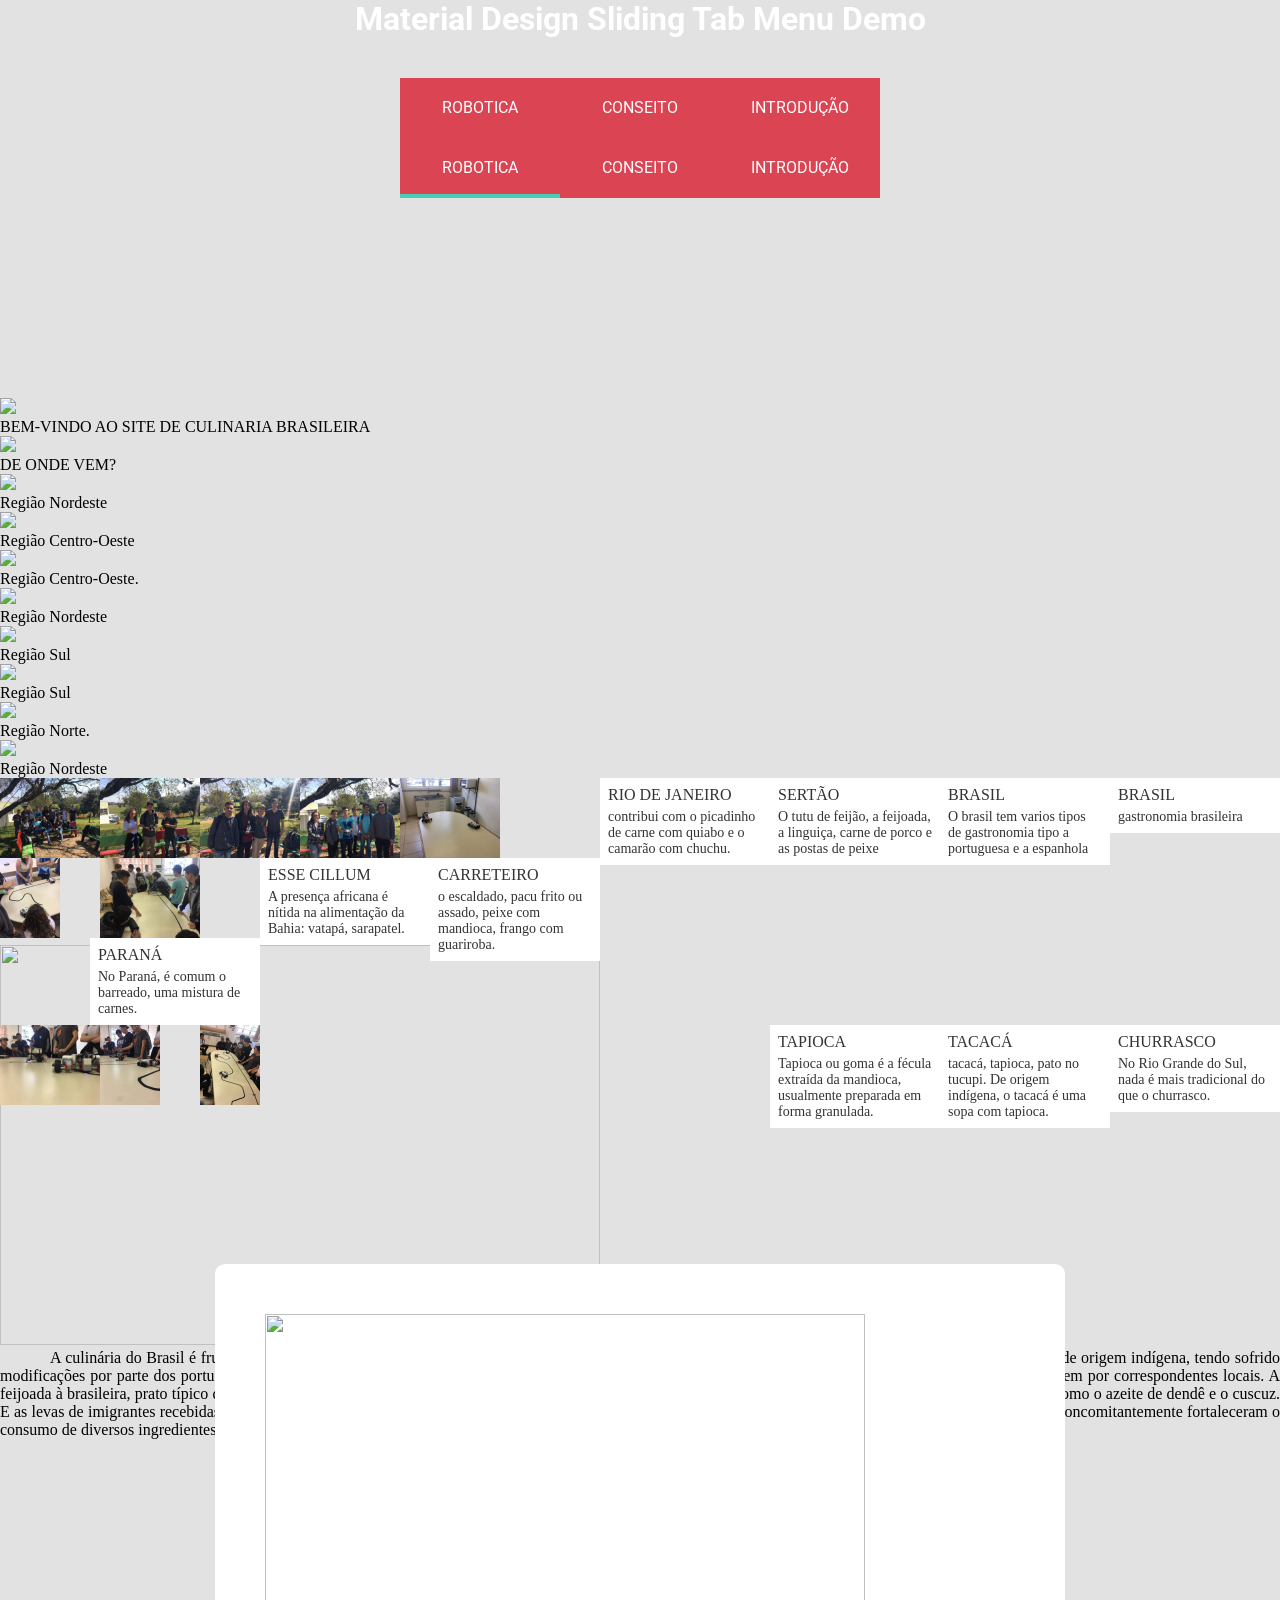
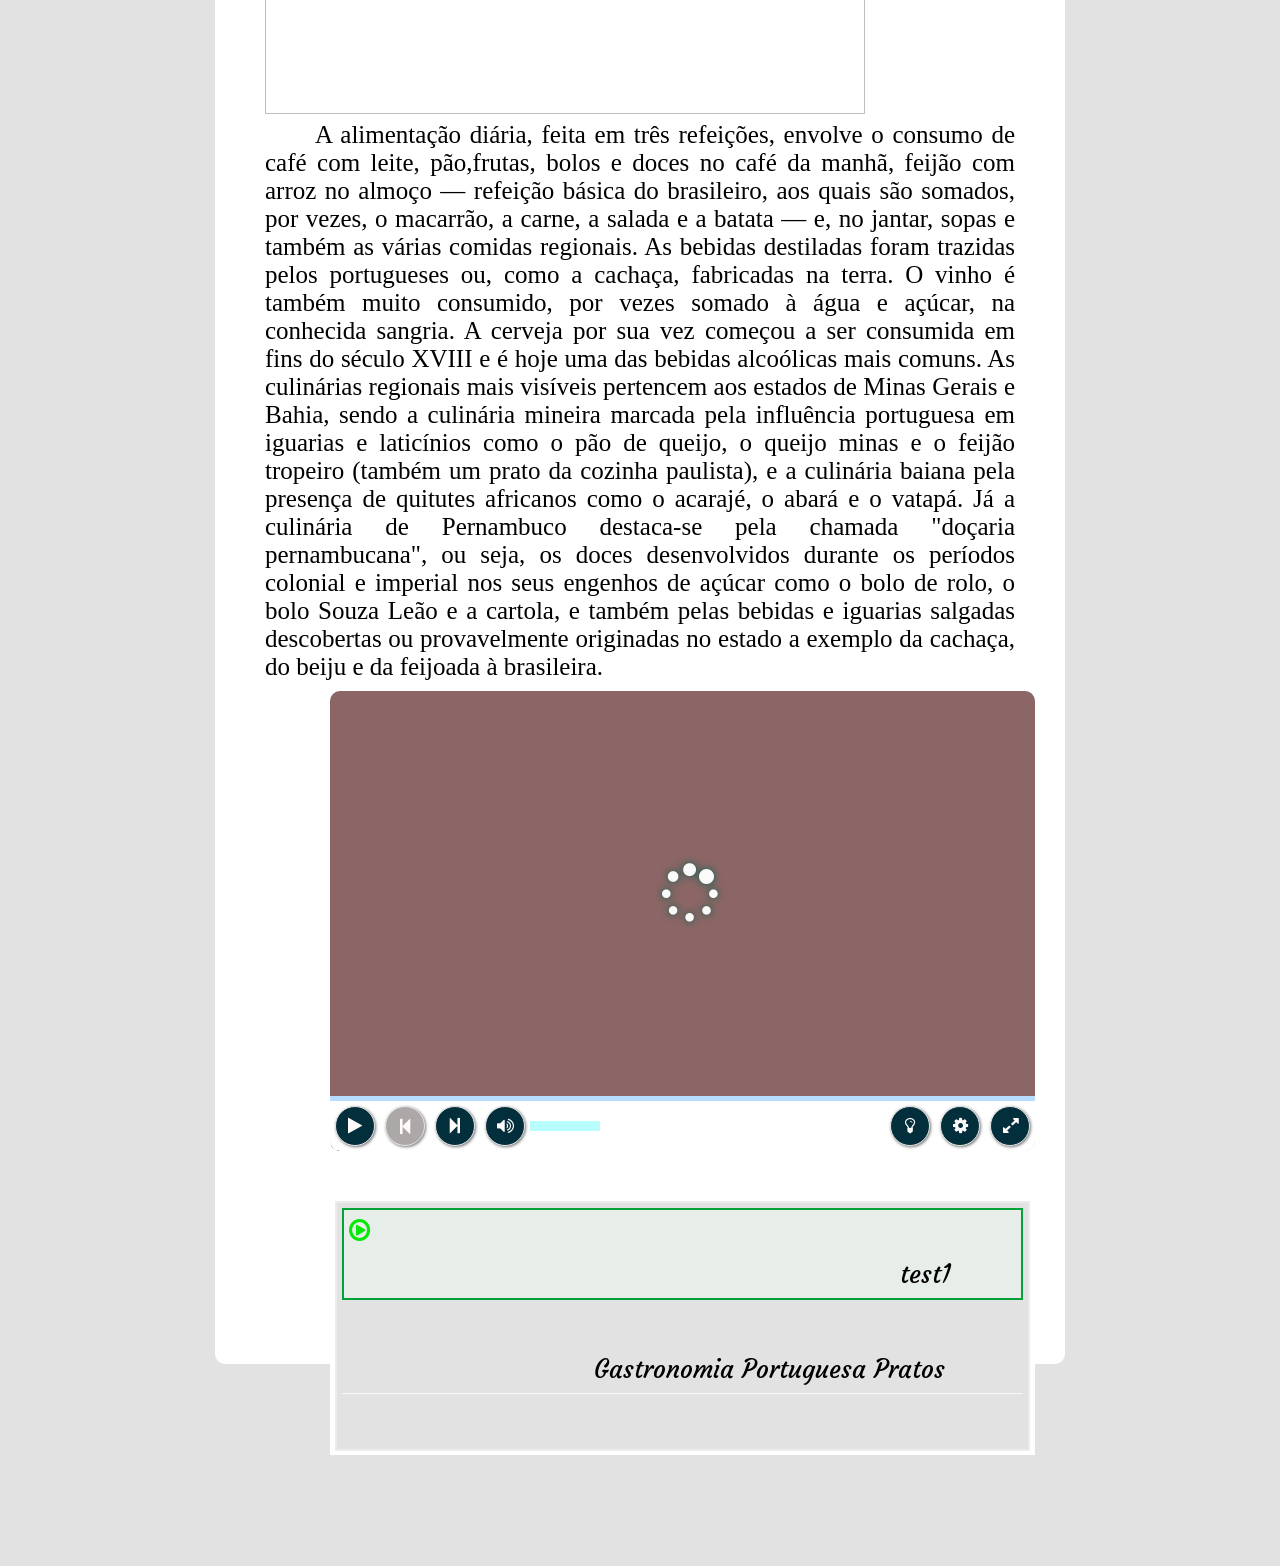
==== commit fc897345: "maior" ====
--- a/index.html
+++ b/index.html
@@ -118,6 +118,9 @@
 		src="http://pagead2.googlesyndication.com/pagead/show_ads.js">
 		</script></div>
 		<ul>
+		  <li>Robotica </li>
+		  <li>Conseito </li>
+		  <li>Introdução </li>
 		  <li>Robotica </li>
 		  <li>Conseito </li>
 		  <li>Introdução </li>
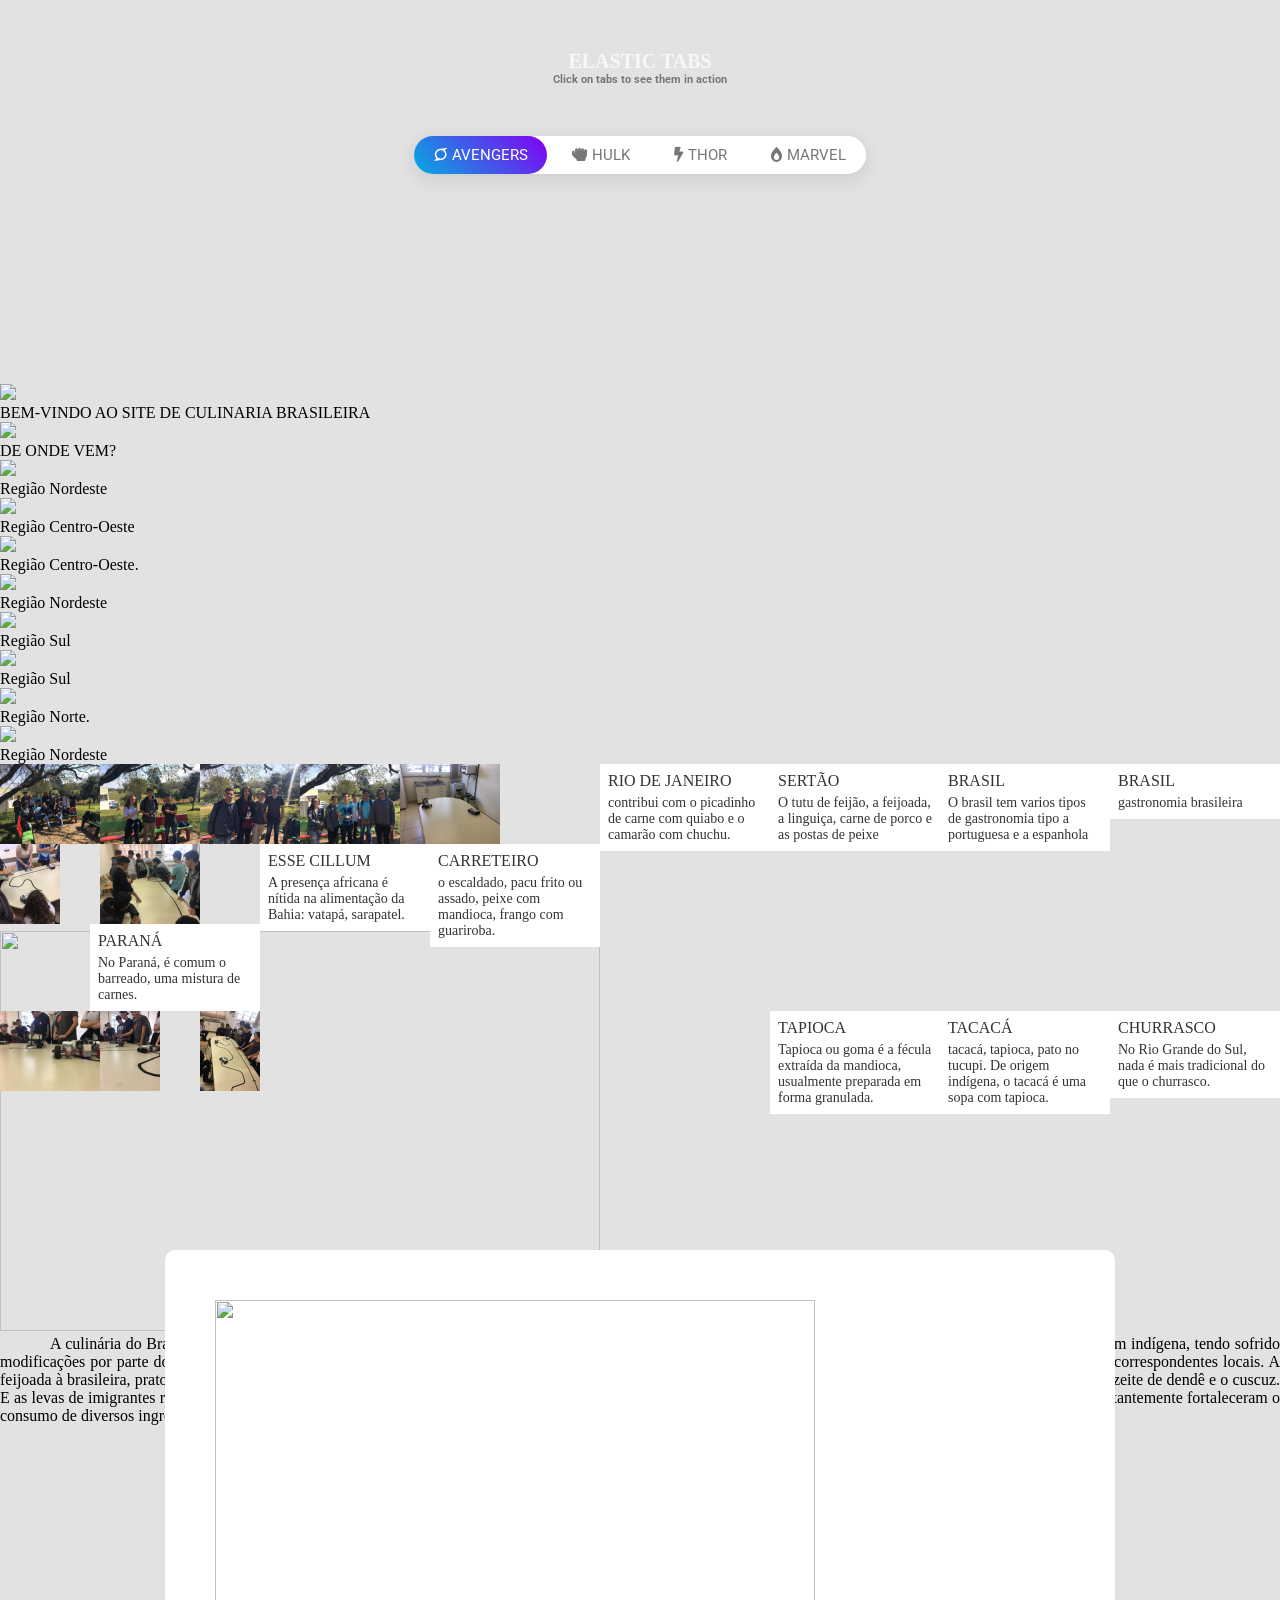
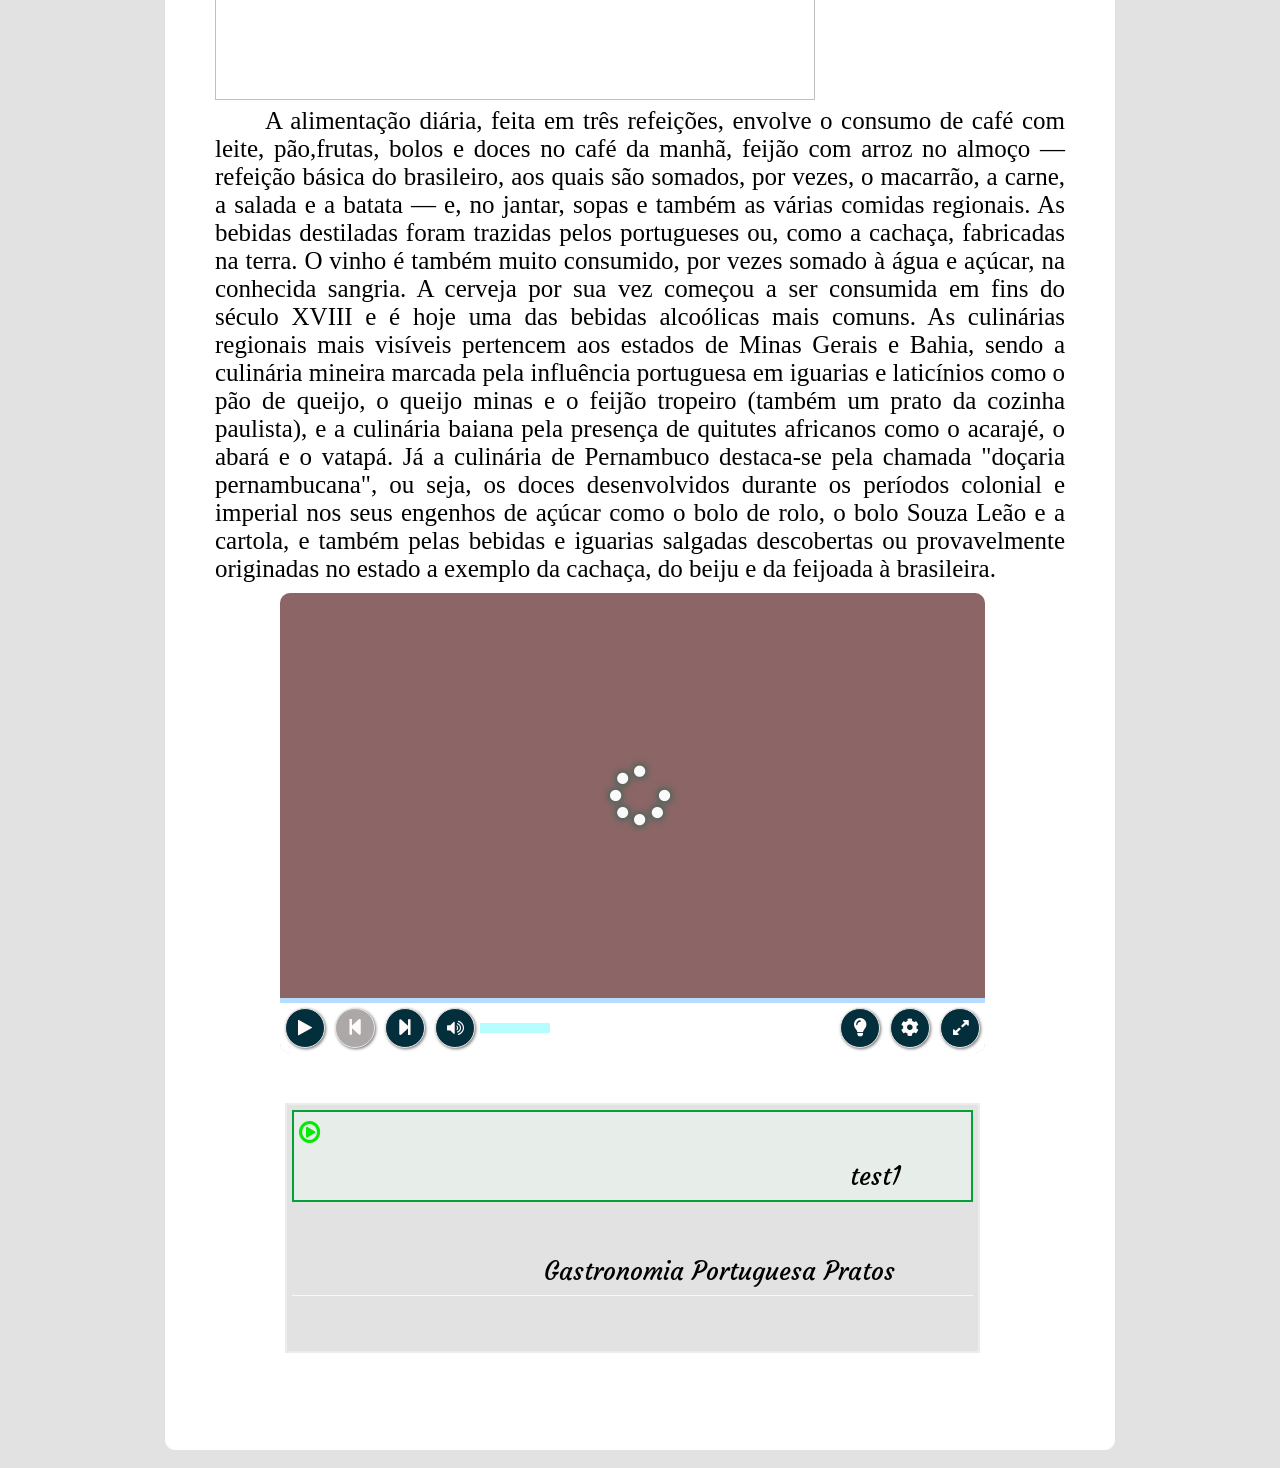
==== commit 7975590b: "js" ====
--- a/index.html
+++ b/index.html
@@ -16,172 +16,28 @@
 <!----------- Estilo playlist e js ------------------>
 <link rel="stylesheet" href="./style.css">
 	<link rel="stylesheet" href="https://maxcdn.bootstrapcdn.com/font-awesome/4.5.0/css/font-awesome.min.css">
+	<link rel='stylesheet' href='https://use.fontawesome.com/releases/v5.0.13/css/all.css'>
+	<link rel="stylesheet" href="css/stylemenu.css">
 </head>
 
 
 <body>
-  
-        
-	<style>
-		@import url(http://fonts.googleapis.com/css?family=roboto:100,300,400,700);
-		
-		* { box-sizing: border-box; }
-		
-		body {
-		  font-family: 'roboto', sans-serif;
-		 
-		}
-		
-		ul {
-		  font-size: 0;
-		  position: relative;
-		  padding: 0;
-		  width: 480px;
-		  margin: 40px auto;
-		  -webkit-user-select: none;
-		  -moz-user-select: none;
-		  -ms-user-select: none;
-		  user-select: none;
-		}
-		
-		li {
-		  display: inline-block;
-		  width: 160px;
-		  height: 60px;
-		  background: #DA4453;
-		  font-size: 16px;
-		  text-align: center;
-		  line-height: 60px;
-		  color: #fff;
-		  text-transform: uppercase;
-		  position: relative;
-		  overflow: hidden;
-		  cursor: pointer;
-		}
-		
-		.slider {
-		  display: block;
-		  position: absolute;
-		  bottom: 0;
-		  left: 0;
-		  height: 4px;
-		  background: #46CFB0;
-		  -webkit-transition: all 0.5s;
-		  transition: all 0.5s;
-		}
-		
-		
-		.ripple {
-		  width: 0;
-		  height: 0;
-		  border-radius: 50%;
-		  background: rgba(255, 255, 255, 0.4);
-		  -webkit-transform: scale(0);
-		  -ms-transform: scale(0);
-		  transform: scale(0);
-		  position: absolute;
-		  opacity: 1;
-		}
-		
-		.rippleEffect {
-		  -webkit-animation: rippleDrop .6s linear;
-		  animation: rippleDrop .6s linear;
-		}
-		 @-webkit-keyframes 
-		rippleDrop {  100% {
-		 -webkit-transform: scale(2);
-		 transform: scale(2);
-		 opacity: 0;
-		}
-		}
-		 @keyframes 
-		rippleDrop {  100% {
-		 -webkit-transform: scale(2);
-		 transform: scale(2);
-		 opacity: 0;
-		}
-		}
-		</style>
-		</head>
-		
-		<body>
-		<h1 style="color:#fff; text-align:center;">Material Design Sliding Tab Menu Demo</h1>
-		<div class="jquery-script-ads" style="margin-top:30px;" align="center";><script type="text/javascript">
-		google_ad_client = "ca-pub-2783044520727903";
-		
-		google_ad_slot = "2780937993";
-		google_ad_width = 728;
-		google_ad_height = 90;
-		
-		</script>
-		<script type="text/javascript"
-		src="http://pagead2.googlesyndication.com/pagead/show_ads.js">
-		</script></div>
-		<ul>
-		  <li>Robotica </li>
-		  <li>Conseito </li>
-		  <li>Introdução </li>
-		  <li>Robotica </li>
-		  <li>Conseito </li>
-		  <li>Introdução </li>
-		  <li class="slider"></li>
-		</ul>
-		<script src="http://code.jquery.com/jquery-2.1.4.min.js"></script> 
-		<script>
-		$("ul li").click(function(e) {
-		  
-		  if ($(this).hasClass('slider')) {
-			return;
-		  }
-		  var whatTab = $(this).index();
-		
-		  var howFar = 160 * whatTab;
-		
-		  $(".slider").css({
-			left: howFar + "px"
-		  });
-		  $(".ripple").remove();
-		  var posX = $(this).offset().left,
-			  posY = $(this).offset().top,
-			  buttonWidth = $(this).width(),
-			  buttonHeight = $(this).height();
-		
-		  
-		  $(this).prepend("<span class='ripple'></span>");
-		
-		  if (buttonWidth >= buttonHeight) {
-			buttonHeight = buttonWidth;
-		  } else {
-			buttonWidth = buttonHeight;
-		  }
-		
-		  
-		  var x = e.pageX - posX - buttonWidth / 2;
-		  var y = e.pageY - posY - buttonHeight / 2;
-		
-		
-		  $(".ripple").css({
-			width: buttonWidth,
-			height: buttonHeight,
-			top: y + 'px',
-			left: x + 'px'
-		  }).addClass("rippleEffect");
-		});
-		</script>
-		<script type="text/javascript">
-		
-		  var _gaq = _gaq || [];
-		  _gaq.push(['_setAccount', 'UA-36251023-1']);
-		  _gaq.push(['_setDomainName', 'jqueryscript.net']);
-		  _gaq.push(['_trackPageview']);
-		
-		  (function() {
-			var ga = document.createElement('script'); ga.type = 'text/javascript'; ga.async = true;
-			ga.src = ('https:' == document.location.protocol ? 'https://ssl' : 'http://www') + '.google-analytics.com/ga.js';
-			var s = document.getElementsByTagName('script')[0]; s.parentNode.insertBefore(ga, s);
-		  })();
-</script>		
-   
+ 
+<div class="wrapper">
+	<h2>Elastic Tabs</h2>
+	<h6>Click on tabs to see them in action</h6>
+	<nav class="tabs">
+	  <div class="selector"></div>
+	  <a href="#" class="active"><i class="fab fa-superpowers"></i>Avengers</a>
+	  <a href="#"><i class="fas fa-hand-rock"></i>Hulk</a>
+	  <a href="#"><i class="fas fa-bolt"></i>Thor</a>
+	  <a href="#"><i class="fas fa-burn"></i>Marvel</a>
+	</nav>
+  </div>
+  
+	<script src='https://cdnjs.cloudflare.com/ajax/libs/jquery/3.3.1/jquery.min.js'></script>
+  <script  src="js/script.js"></script>
+  
 
 <script type="text/javascript">
 	$( document ).ready(function( $ ) {
--- a/css/stylemenu.css
+++ b/css/stylemenu.css
@@ -0,0 +1,69 @@
+@import url('https://fonts.googleapis.com/css?family=Roboto');
+
+body{
+  font-family: 'Roboto', sans-serif;
+}
+
+h2{
+  margin:0px;
+  text-transform: uppercase;
+}
+
+h6{
+  margin:0px;
+  color:#777;
+}
+
+.wrapper{
+  text-align:center;
+  margin:50px auto;
+}
+
+.tabs{
+  margin-top:50px;
+  font-size:15px;
+  padding:0px;
+  list-style:none;
+  background:#fff;
+  box-shadow:0px 5px 20px rgba(0,0,0,0.1);
+  display:inline-block;
+  border-radius:50px;
+  position:relative;
+}
+
+.tabs a{
+  text-decoration:none;
+  color: #777;
+  text-transform:uppercase;
+  padding:10px 20px;
+  display:inline-block;
+  position:relative;
+  z-index:1;
+  transition-duration:0.6s;
+}
+
+.tabs a.active{
+  color:#fff;
+}
+
+.tabs a i{
+  margin-right:5px;
+}
+
+.tabs .selector{
+  height:100%;
+  display:inline-block;
+  position:absolute;
+  left:0px;
+  top:0px;
+  z-index:1;
+  border-radius:50px;
+  transition-duration:0.6s;
+  transition-timing-function: cubic-bezier(0.68, -0.55, 0.265, 1.55);
+  
+  background: #05abe0;
+  background: -moz-linear-gradient(45deg, #05abe0 0%, #8200f4 100%);
+  background: -webkit-linear-gradient(45deg, #05abe0 0%,#8200f4 100%);
+  background: linear-gradient(45deg, #05abe0 0%,#8200f4 100%);
+  filter: progid:DXImageTransform.Microsoft.gradient( startColorstr='#05abe0', endColorstr='#8200f4',GradientType=1 );
+}
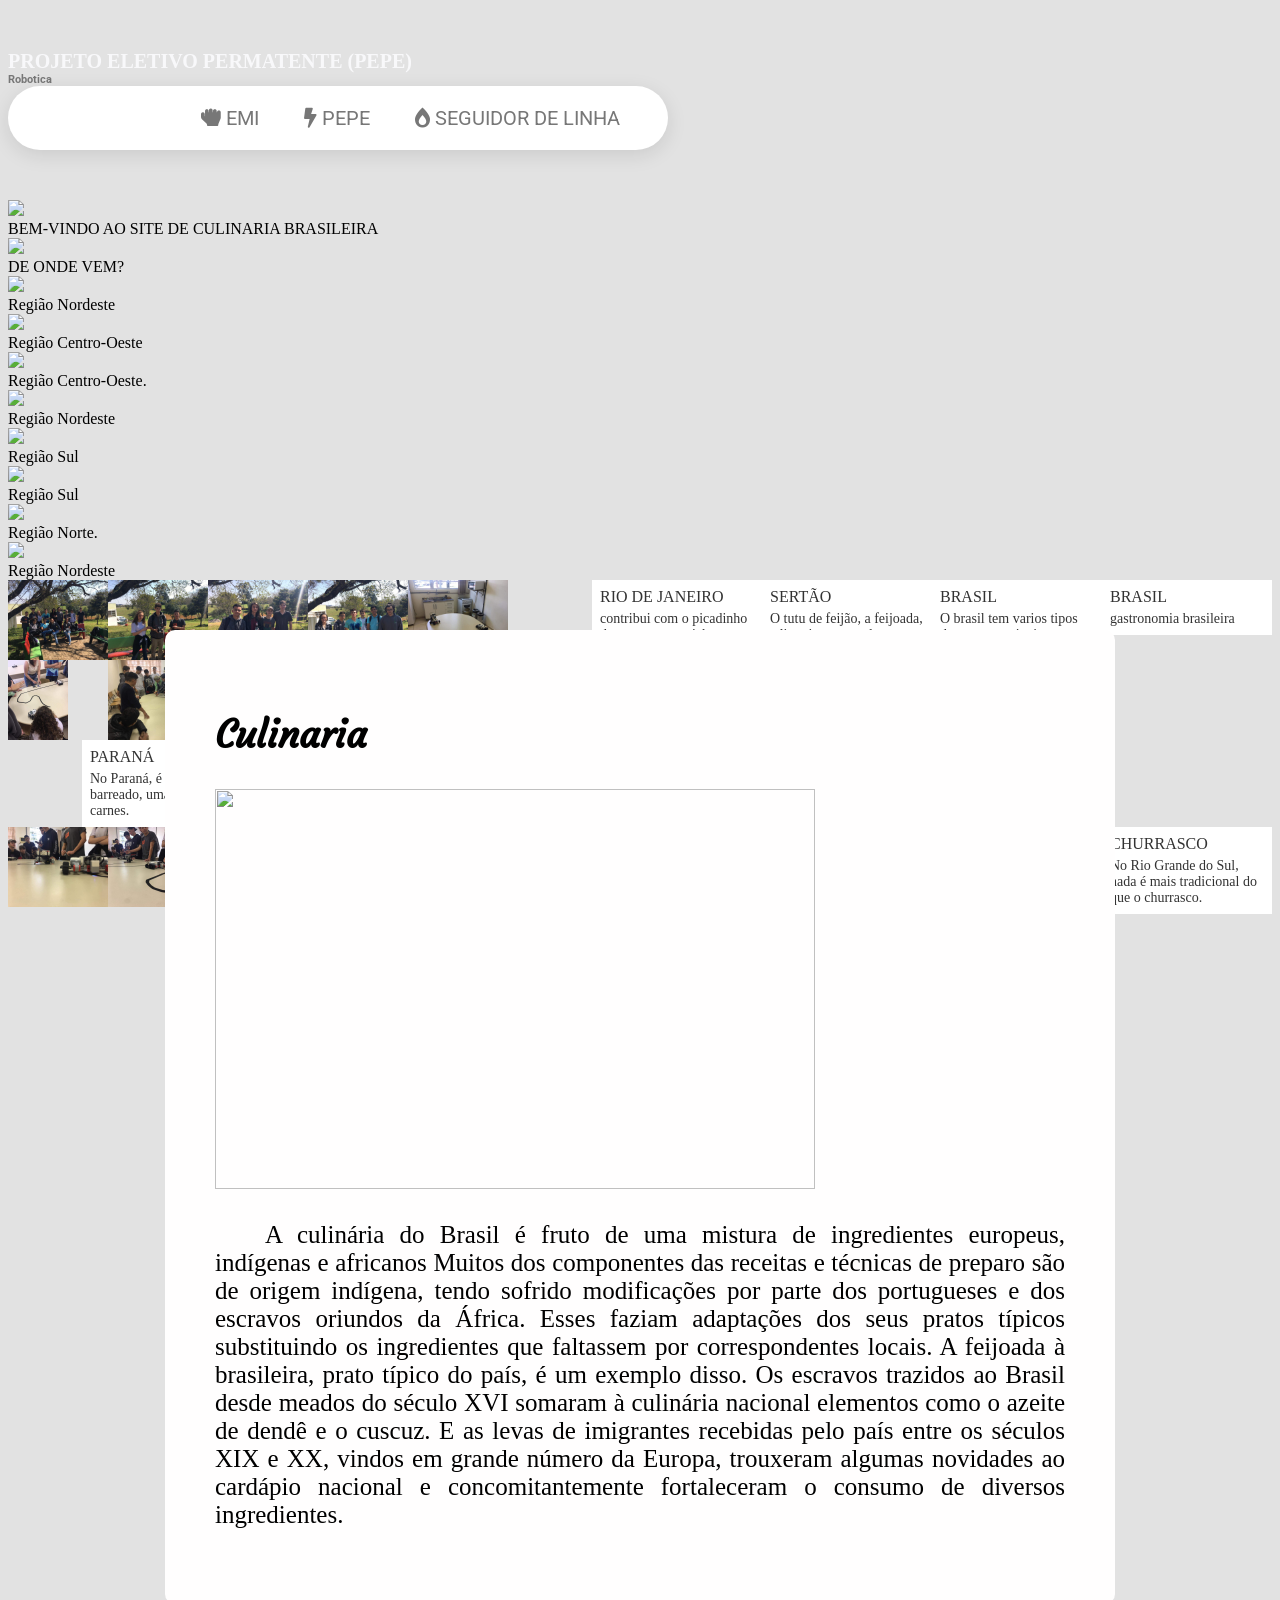
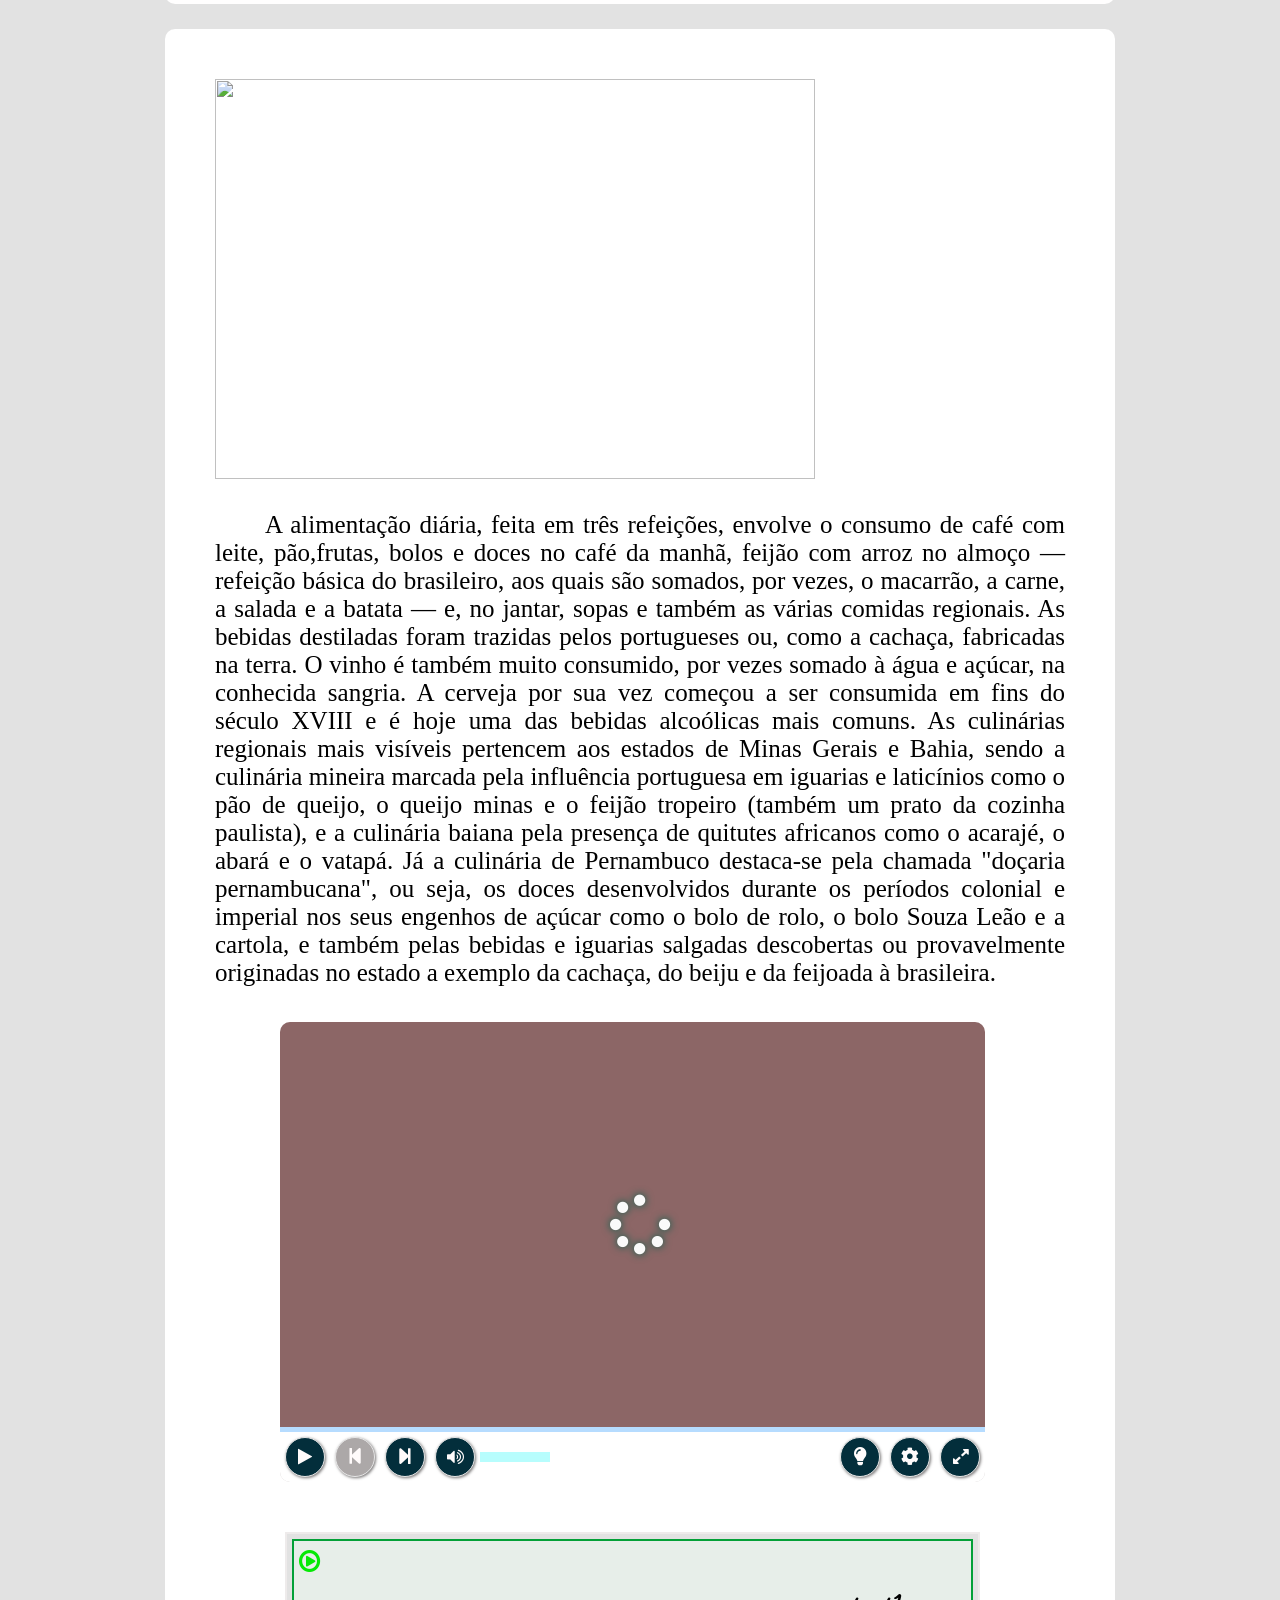
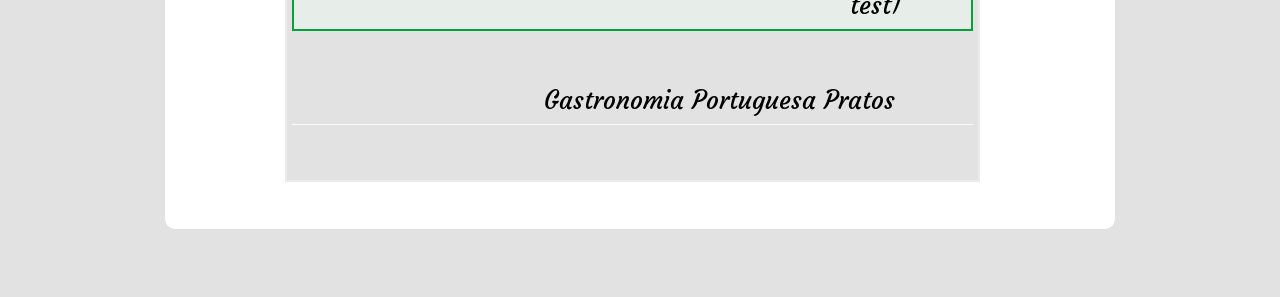
==== commit 0c93f869: "foi" ====
--- a/index.html
+++ b/index.html
@@ -3,7 +3,6 @@
 <head>
     <meta charset="UTF-8">
     <title>Culinaria brasileira</title>
-	<link rel="stylesheet" href="css/menu.css">
 	<link rel="stylesheet" href="css/novo.css">
 	<link rel="shortcut icon" href="fotos/icone-culinaria.png" type="image/x-icon">
 <!-- -------Estilo da galeria e js-------------->
@@ -17,27 +16,52 @@
 <link rel="stylesheet" href="./style.css">
 	<link rel="stylesheet" href="https://maxcdn.bootstrapcdn.com/font-awesome/4.5.0/css/font-awesome.min.css">
 	<link rel='stylesheet' href='https://use.fontawesome.com/releases/v5.0.13/css/all.css'>
-	<link rel="stylesheet" href="css/stylemenu.css">
+	<link rel="stylesheet" href="css/menu.css">
 </head>
 
 
 <body>
  
-<div class="wrapper">
-	<h2>Elastic Tabs</h2>
-	<h6>Click on tabs to see them in action</h6>
-	<nav class="tabs">
-	  <div class="selector"></div>
-	  <a href="#" class="active"><i class="fab fa-superpowers"></i>Avengers</a>
-	  <a href="#"><i class="fas fa-hand-rock"></i>Hulk</a>
-	  <a href="#"><i class="fas fa-bolt"></i>Thor</a>
-	  <a href="#"><i class="fas fa-burn"></i>Marvel</a>
-	</nav>
-  </div>
-  
-	<script src='https://cdnjs.cloudflare.com/ajax/libs/jquery/3.3.1/jquery.min.js'></script>
-  <script  src="js/script.js"></script>
-  
+	<!DOCTYPE html>
+	<html lang="en">
+	<head>
+		<meta charset="UTF-8">
+		<title>Culinaria brasileira</title>
+		<link rel="stylesheet" href="css/novo.css">
+		<link rel="shortcut icon" href="fotos/icone-culinaria.png" type="image/x-icon">
+	<!-- -------Estilo da galeria e js-------------->
+	<link rel="stylesheet" type="text/css" href="dist/css/slider-pro.min.css" media="screen"/>
+	<link rel="stylesheet" type="text/css" href="cssgaleria/examples.css" media="screen"/>
+	<link href='http://fonts.googleapis.com/css?family=Open+Sans:400,600' rel='stylesheet' type='text/css'>
+	
+	<script type="text/javascript" src="libs/jquery-1.11.0.min.js"></script>
+	<script type="text/javascript" src="dist/js/jquery.sliderPro.min.js"></script>
+	<!----------- Estilo playlist e js ------------------>
+	<link rel="stylesheet" href="./style.css">
+		<link rel="stylesheet" href="https://maxcdn.bootstrapcdn.com/font-awesome/4.5.0/css/font-awesome.min.css">
+		<link rel='stylesheet' href='https://use.fontawesome.com/releases/v5.0.13/css/all.css'>
+		<link rel="stylesheet" href="css/menu.css">
+	</head>
+	
+	
+	<body>
+	 
+	<div class="wrapper">
+		<h2>Projeto eletivo permatente (PePe)</h2>
+		<h6>Robotica</h6>
+		<nav class="tabs">
+		  <div class="selector"></div>
+		  <a href="#" class="active"><i class="fab fa-superpowers"></i>Robotica</a>
+		  <a href="#"><i class="fas fa-hand-rock"></i>Emi</a>
+		  <a href="#"><i class="fas fa-bolt"></i>PEPE</a>
+		  <a href="#"><i class="fas fa-burn"></i>Seguidor de linha</a>
+		</nav>
+	  </div>
+	  
+		
+	  <script  src="js/script.js"></script>
+	
+
 
 <script type="text/javascript">
 	$( document ).ready(function( $ ) {
--- a/css/novo.css
+++ b/css/novo.css
@@ -45,8 +45,7 @@
   text-indent:50px;
   font-family: 'fonteRnews';
 }
-.borer{
-  top: 20px;
+.border{
 padding: 50px;
 width: 850px;
 font-size: 25px;
--- a/cssgaleria/examples.css
+++ b/cssgaleria/examples.css
@@ -8,11 +8,6 @@
 }
 
 /* Example 5 */
-#example5{
-	position: relative;
-	top:10em;
-	margin-bottom: 10em;
-}
 
 #example5 .sp-thumbnail-image-container {
 	width: 100px;
@@ -27,7 +22,7 @@
 
 #example5 .sp-thumbnail-text {
 	width: 170px;
-	top: 100em;
+	top:-100px;
     float: right;
     padding: 8px;
     background-color: #ffffff;
--- a/style.css
+++ b/style.css
@@ -25,7 +25,7 @@
     font-weight: bold;
     font-family: tahoma;
     text-align: center;
-    padding: 2em;
+    padding: 3em;
     display: block;
     margin: auto;
     background-color: rgb(90, 63, 63);
--- a/css/menu.css
+++ b/css/menu.css
@@ -1,112 +1,71 @@
-@font-face{
-    font-family: 'titulo';
-    src:url("../fonts/Courgette-Regular.ttf");
+@import url('https://fonts.googleapis.com/css?family=Roboto');
 
-    }
-*{
- margin: 0px;
- padding: 0;
+body{
+  font-family: 'Roboto', sans-serif;
 }
-#check{
-    display: none;
+
+h2{
+  margin:0px;
+  text-transform: uppercase;
+}
+
+h6{
+  margin:0px;
+  color:#777;
+}
+
+.wrapper{
+ left: 50px;
+  margin:50px auto;
 
 }
- #icone{
-     position: absolute;
-     background-color: rgb(255, 255, 255);
-    width: 100%;
-    height: 20px;
-    z-index: 0;
-    
-} 
-#icone{
-    cursor: pointer;
-    padding: 50px;
-    position: absolute;
-    left: 0em;
-    top: -15px;
-    z-index: 2;
-    
-}
-#dimi{
-    width: 2em;
-    position: relative;
-    left: 0em;
-    margin-top: 1em;
+
+.tabs{
+  
+  font-size:20px;
+  padding:10px;
+  width: 32em;
+  list-style:none;
+  background:#fff;
+  box-shadow:0px 5px 20px rgba(0,0,0,0.1);
+  display:inline-block;
+  border-radius:50px;
+  position:relative;
 }
 
-.barra{
-    background-color:rgb(95, 3, 3);
-    height: 300px;
-    width: 300px;
-    position: absolute;
-    transition: all.2s linear;
-    left: -300px;
-    z-index:1 ;
-    
-    
-}
-#nome{
-    font-family:'titulo';
-    position: relative;
-    left: 700px;
-    margin-bottom: -50;
-    z-index: 10;
-    font-size: 23px;
-    
-}
-#sub{
-    font-family:'titulo';
-    font-size: 50px;
-    position: relative;
-    left: 1000px;
-    margin-bottom: -50;
-    z-index: 10;;
+.tabs a{
+  text-decoration:none;
+  color: #777;
+  text-transform:uppercase;
+  padding:10px 20px;
+  display:inline-block;
+  position:relative;
+  z-index:1;
+  transition-duration:0.6s;
 }
 
-
-.oi{
-    width: 100%;
-    position: absolute;
-    top:100px;
-}
-.oi a{
-    text-decoration: none;
-}
-.link2{
-    background-color: rgb(51, 5, 1);
-    padding: 20px;
-    font-family: 'fonteh2';
-    font-size: 17px;
-    transition: all.2s linear;
-    color: #f4f4f4;
-    border-bottom:10px black ;
-    opacity: 0;
-    margin-top: 200px;
-  
-    
-}
-.link2:hover{
-
-    background-color: rgb(255, 255, 255);
-    text-decoration: underline;
-    color: black;
+.tabs a.active{
+  color:#fff;
 }
 
-#check:checked ~.barra{
-    transform: translateX(300px);
+.tabs a i{
+  margin-right:5px;
 }
-#check:checked ~ .barra .oi a .link2{
-   opacity: 1;
-   margin-top: 0;
-   transition-delay: 0.2s;
-}
-.icon{
-   margin-left: 15px;
-   width: 250px;
-   height: 100px;
-}
-#fai{
-    margin-top: -100px;
-    
-}
+
+.tabs .selector{
+  height:100%;
+  display:inline-block;
+  position:absolute;
+  left:0px;
+  top:0px;
+  z-index:1;
+  border-radius:50px;
+  transition-duration:0.6s;
+  transition-timing-function: cubic-bezier(0.68, -0.55, 0.265, 1.55);
+  
+  background: #05abe0;
+  background: -moz-linear-gradient(45deg, #05abe0 0%, #8200f4 100%);
+  background: -webkit-linear-gradient(45deg, #05abe0 0%,#8200f4 100%);
+  background: linear-gradient(45deg, #05abe0 0%,#8200f4 100%);
+  filter: progid:DXImageTransform.Microsoft.gradient( startColorstr='#05abe0', endColorstr='#8200f4',GradientType=1 );
+}
--- a/css/novo.css
+++ b/css/novo.css
@@ -45,8 +45,7 @@
   text-indent:50px;
   font-family: 'fonteRnews';
 }
-.borer{
-  top: 20px;
+.border{
 padding: 50px;
 width: 850px;
 font-size: 25px;
--- a/cssgaleria/examples.css
+++ b/cssgaleria/examples.css
@@ -8,11 +8,6 @@
 }
 
 /* Example 5 */
-#example5{
-	position: relative;
-	top:10em;
-	margin-bottom: 10em;
-}
 
 #example5 .sp-thumbnail-image-container {
 	width: 100px;
@@ -27,7 +22,7 @@
 
 #example5 .sp-thumbnail-text {
 	width: 170px;
-	top: 100em;
+	top:-100px;
     float: right;
     padding: 8px;
     background-color: #ffffff;
--- a/style.css
+++ b/style.css
@@ -25,7 +25,7 @@
     font-weight: bold;
     font-family: tahoma;
     text-align: center;
-    padding: 2em;
+    padding: 3em;
     display: block;
     margin: auto;
     background-color: rgb(90, 63, 63);
--- a/css/menu.css
+++ b/css/menu.css
@@ -1,112 +1,71 @@
-@font-face{
-    font-family: 'titulo';
-    src:url("../fonts/Courgette-Regular.ttf");
+@import url('https://fonts.googleapis.com/css?family=Roboto');
 
-    }
-*{
- margin: 0px;
- padding: 0;
+body{
+  font-family: 'Roboto', sans-serif;
 }
-#check{
-    display: none;
+
+h2{
+  margin:0px;
+  text-transform: uppercase;
+}
+
+h6{
+  margin:0px;
+  color:#777;
+}
+
+.wrapper{
+ left: 50px;
+  margin:50px auto;
 
 }
- #icone{
-     position: absolute;
-     background-color: rgb(255, 255, 255);
-    width: 100%;
-    height: 20px;
-    z-index: 0;
-    
-} 
-#icone{
-    cursor: pointer;
-    padding: 50px;
-    position: absolute;
-    left: 0em;
-    top: -15px;
-    z-index: 2;
-    
-}
-#dimi{
-    width: 2em;
-    position: relative;
-    left: 0em;
-    margin-top: 1em;
+
+.tabs{
+  
+  font-size:20px;
+  padding:10px;
+  width: 32em;
+  list-style:none;
+  background:#fff;
+  box-shadow:0px 5px 20px rgba(0,0,0,0.1);
+  display:inline-block;
+  border-radius:50px;
+  position:relative;
 }
 
-.barra{
-    background-color:rgb(95, 3, 3);
-    height: 300px;
-    width: 300px;
-    position: absolute;
-    transition: all.2s linear;
-    left: -300px;
-    z-index:1 ;
-    
-    
-}
-#nome{
-    font-family:'titulo';
-    position: relative;
-    left: 700px;
-    margin-bottom: -50;
-    z-index: 10;
-    font-size: 23px;
-    
-}
-#sub{
-    font-family:'titulo';
-    font-size: 50px;
-    position: relative;
-    left: 1000px;
-    margin-bottom: -50;
-    z-index: 10;;
+.tabs a{
+  text-decoration:none;
+  color: #777;
+  text-transform:uppercase;
+  padding:10px 20px;
+  display:inline-block;
+  position:relative;
+  z-index:1;
+  transition-duration:0.6s;
 }
 
-
-.oi{
-    width: 100%;
-    position: absolute;
-    top:100px;
-}
-.oi a{
-    text-decoration: none;
-}
-.link2{
-    background-color: rgb(51, 5, 1);
-    padding: 20px;
-    font-family: 'fonteh2';
-    font-size: 17px;
-    transition: all.2s linear;
-    color: #f4f4f4;
-    border-bottom:10px black ;
-    opacity: 0;
-    margin-top: 200px;
-  
-    
-}
-.link2:hover{
-
-    background-color: rgb(255, 255, 255);
-    text-decoration: underline;
-    color: black;
+.tabs a.active{
+  color:#fff;
 }
 
-#check:checked ~.barra{
-    transform: translateX(300px);
+.tabs a i{
+  margin-right:5px;
 }
-#check:checked ~ .barra .oi a .link2{
-   opacity: 1;
-   margin-top: 0;
-   transition-delay: 0.2s;
-}
-.icon{
-   margin-left: 15px;
-   width: 250px;
-   height: 100px;
-}
-#fai{
-    margin-top: -100px;
-    
-}
+
+.tabs .selector{
+  height:100%;
+  display:inline-block;
+  position:absolute;
+  left:0px;
+  top:0px;
+  z-index:1;
+  border-radius:50px;
+  transition-duration:0.6s;
+  transition-timing-function: cubic-bezier(0.68, -0.55, 0.265, 1.55);
+  
+  background: #05abe0;
+  background: -moz-linear-gradient(45deg, #05abe0 0%, #8200f4 100%);
+  background: -webkit-linear-gradient(45deg, #05abe0 0%,#8200f4 100%);
+  background: linear-gradient(45deg, #05abe0 0%,#8200f4 100%);
+  filter: progid:DXImageTransform.Microsoft.gradient( startColorstr='#05abe0', endColorstr='#8200f4',GradientType=1 );
+}
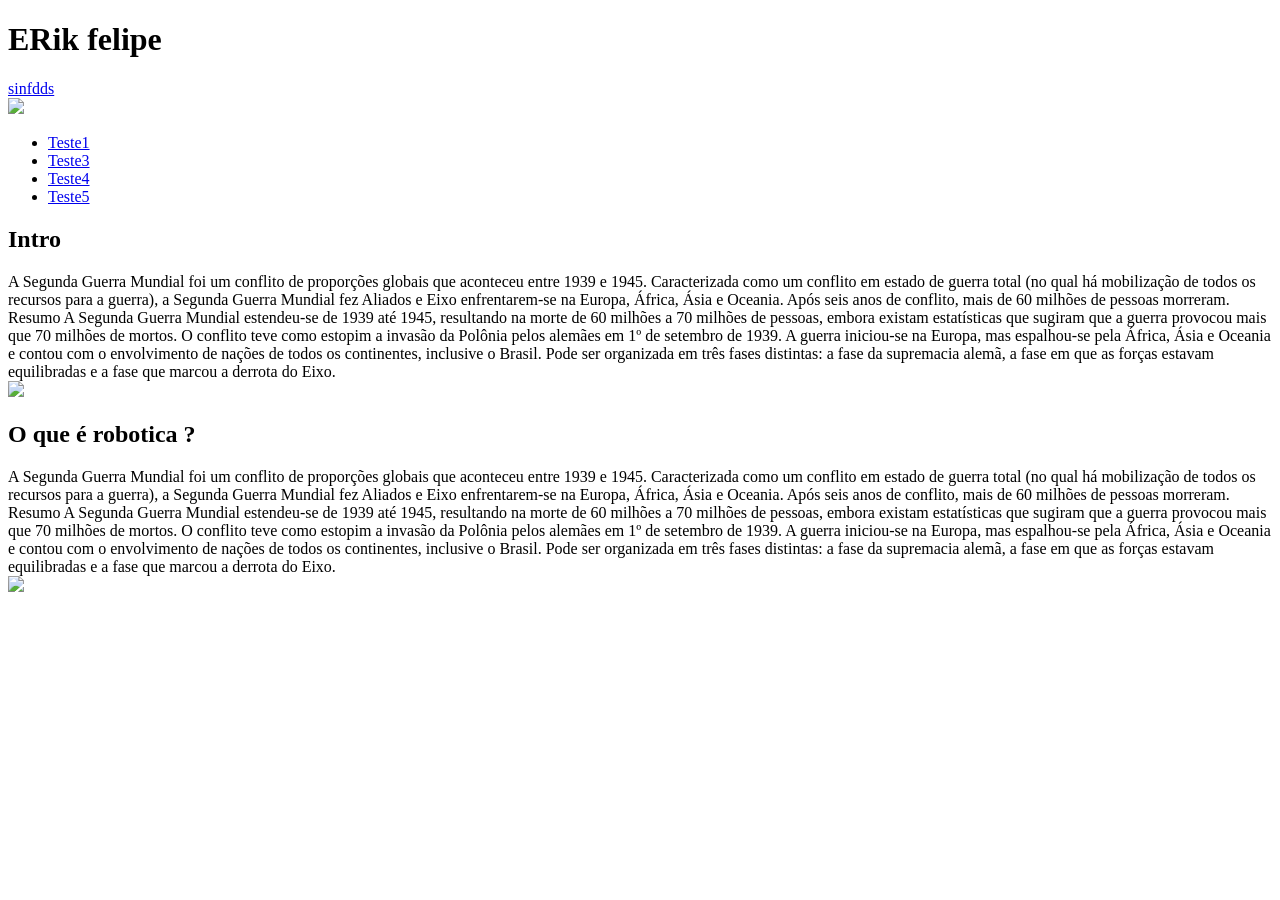
==== commit 173b7453: "fois" ====
--- a/index.html
+++ b/index.html
@@ -1,409 +1,95 @@
-<!DOCTYPE html>
-<html lang="en">
-<head>
-    <meta charset="UTF-8">
-    <title>Culinaria brasileira</title>
-	<link rel="stylesheet" href="css/novo.css">
-	<link rel="shortcut icon" href="fotos/icone-culinaria.png" type="image/x-icon">
-<!-- -------Estilo da galeria e js-------------->
-<link rel="stylesheet" type="text/css" href="dist/css/slider-pro.min.css" media="screen"/>
-<link rel="stylesheet" type="text/css" href="cssgaleria/examples.css" media="screen"/>
-<link href='http://fonts.googleapis.com/css?family=Open+Sans:400,600' rel='stylesheet' type='text/css'>
-
-<script type="text/javascript" src="libs/jquery-1.11.0.min.js"></script>
-<script type="text/javascript" src="dist/js/jquery.sliderPro.min.js"></script>
-<!----------- Estilo playlist e js ------------------>
-<link rel="stylesheet" href="./style.css">
-	<link rel="stylesheet" href="https://maxcdn.bootstrapcdn.com/font-awesome/4.5.0/css/font-awesome.min.css">
-	<link rel='stylesheet' href='https://use.fontawesome.com/releases/v5.0.13/css/all.css'>
-	<link rel="stylesheet" href="css/menu.css">
-</head>
-
-
-<body>
- 
-	<!DOCTYPE html>
-	<html lang="en">
-	<head>
-		<meta charset="UTF-8">
-		<title>Culinaria brasileira</title>
-		<link rel="stylesheet" href="css/novo.css">
-		<link rel="shortcut icon" href="fotos/icone-culinaria.png" type="image/x-icon">
-	<!-- -------Estilo da galeria e js-------------->
-	<link rel="stylesheet" type="text/css" href="dist/css/slider-pro.min.css" media="screen"/>
-	<link rel="stylesheet" type="text/css" href="cssgaleria/examples.css" media="screen"/>
-	<link href='http://fonts.googleapis.com/css?family=Open+Sans:400,600' rel='stylesheet' type='text/css'>
-	
-	<script type="text/javascript" src="libs/jquery-1.11.0.min.js"></script>
-	<script type="text/javascript" src="dist/js/jquery.sliderPro.min.js"></script>
-	<!----------- Estilo playlist e js ------------------>
-	<link rel="stylesheet" href="./style.css">
-		<link rel="stylesheet" href="https://maxcdn.bootstrapcdn.com/font-awesome/4.5.0/css/font-awesome.min.css">
-		<link rel='stylesheet' href='https://use.fontawesome.com/releases/v5.0.13/css/all.css'>
-		<link rel="stylesheet" href="css/menu.css">
-	</head>
-	
-	
-	<body>
-	 
-	<div class="wrapper">
-		<h2>Projeto eletivo permatente (PePe)</h2>
-		<h6>Robotica</h6>
-		<nav class="tabs">
-		  <div class="selector"></div>
-		  <a href="#" class="active"><i class="fab fa-superpowers"></i>Robotica</a>
-		  <a href="#"><i class="fas fa-hand-rock"></i>Emi</a>
-		  <a href="#"><i class="fas fa-bolt"></i>PEPE</a>
-		  <a href="#"><i class="fas fa-burn"></i>Seguidor de linha</a>
-		</nav>
-	  </div>
-	  
-		
-	  <script  src="js/script.js"></script>
-	
-
-
-<script type="text/javascript">
-	$( document ).ready(function( $ ) {
-		$( '#example5' ).sliderPro({
-			width: 670,
-			height: 500,
-			orientation: 'vertical',
-			loop: false,
-			arrows: true,
-			buttons: false,
-			thumbnailsPosition: 'right',
-			thumbnailPointer: true,
-			thumbnailWidth: 290,
-			breakpoints: {
-				800: {
-					thumbnailsPosition: 'bottom',
-					thumbnailWidth: 270,
-					thumbnailHeight: 100
-				},
-				500: {
-					thumbnailsPosition: 'bottom',
-					thumbnailWidth: 120,
-					thumbnailHeight: 50
-				}
-			}
-		});
-	});
-</script>
-
-</head>
-
-<body>
-	
-
-	<div id="example5" class="slider-pro">
-		<div class="sp-slides">
-			<div class="sp-slide">
-				<img class="sp-image" src="../src/css/images/blank.gif"
-					data-src="fotosgaleria/1.jpg"
-					data-retina="fotosgaleria/1.jpg"/>
-
-				<div class="sp-caption">BEM-VINDO AO SITE DE CULINARIA BRASILEIRA </div>
-			</div>
-
-	        <div class="sp-slide">
-	        	<img class="sp-image" src="../src/css/images/blank.gif"
-	        		data-src="fotosgaleria/2.jpg"
-	        		data-retina="fotosgaleria/2.jpg"/>
-
-				<div class="sp-caption">DE ONDE VEM?</div>
-			</div>
-
-			<div class="sp-slide">
-				<img class="sp-image" src="../src/css/images/blank.gif"
-					data-src="fotosgaleria/3.jpg"
-					data-retina="fotosgaleria/3.jpg"/>
-
-				<div class="sp-caption">Região Nordeste</div>
-			</div>
-
-			<div class="sp-slide">
-				<img class="sp-image" src="../src/css/images/blank.gif"
-					data-src="fotosgaleria/4.jpg"
-					data-retina="fotosgaleria/4.jpg"/>
-
-				<div class="sp-caption"> Região Centro-Oeste</div>
-			</div>
-
-			<div class="sp-slide">
-				<img class="sp-image" src="../src/css/images/blank.gif"
-					data-src="fotosgaleria/5.jpg"
-					data-retina="fotosgaleria/5.jpg"/>
-
-				<div class="sp-caption">Região Centro-Oeste.</div>
-			</div>
-
-			<div class="sp-slide">
-				<img class="sp-image" src="../src/css/images/blank.gif"
-					data-src="fotosgaleria/6.jpg"
-					data-retina="fotosgaleria/6.jpg"/>
-
-				<div class="sp-caption">Região Nordeste  </div>
-			</div>
-
-			<div class="sp-slide">
-				<img class="sp-image" src="../src/css/images/blank.gif"
-					data-src="fotosgaleria/7.jpg"
-					data-retina="fotosgaleria/7.jpg"/>
-
-				<div class="sp-caption">Região Sul</div>
-			</div>
-
-			<div class="sp-slide">
-				<img class="sp-image" src="../src/css/images/blank.gif"
-					data-src="fotosgaleria/8.jpg"
-					data-retina="fotosgaleria/8.jpg"/>
-
-				<div class="sp-caption">Região Sul</div>
-			</div>
-
-			<div class="sp-slide">
-				<img class="sp-image" src="../src/css/images/blank.gif"
-					data-src="fotosgaleria/9.jpg"
-					data-retina="fotosgaleria/9.jpg"/>
-
-				<div class="sp-caption">Região Norte.</div>
-			</div>
-
-			<div class="sp-slide">
-				<img class="sp-image" src="../src/css/images/blank.gif"
-					data-src="fotosgaleria/10.jpg"
-					data-retina="fotosgaleria/10.jpg"/>
-
-				<div class="sp-caption">Região Nordeste</div>
-			</div>
-		</div>
-
-		<div class="sp-thumbnails">
-			<div class="sp-thumbnail">
-				<div class="sp-thumbnail-image-container">
-					<img class="sp-thumbnail-image" src="fotosgaleria/1.jpg"/>
-				</div>
-				<div class="sp-thumbnail-text">
-					<div class="sp-thumbnail-title">brasil</div>
-					<div class="sp-thumbnail-description">gastronomia brasileira</div>
-				</div>
-			</div>
-
-			<div class="sp-thumbnail">
-				<div class="sp-thumbnail-image-container">
-					<img class="sp-thumbnail-image" src="fotosgaleria/2.jpg"/>
-				</div>
-				<div class="sp-thumbnail-text">
-					<div class="sp-thumbnail-title">brasil</div>
-					<div class="sp-thumbnail-description">O brasil tem varios tipos de gastronomia tipo a portuguesa e a espanhola</div>
-				</div>
-			</div>
-
-			<div class="sp-thumbnail">
-				<div class="sp-thumbnail-image-container">
-					<img class="sp-thumbnail-image" src="fotosgaleria/3.jpg"/>
-				</div>
-				<div class="sp-thumbnail-text">
-					<div class="sp-thumbnail-title">SERTÃO</div>
-					<div class="sp-thumbnail-description">O tutu de feijão, a feijoada, a linguiça, carne de porco e as postas de peixe </div>
-				</div>
-			</div>
-
-			<div class="sp-thumbnail">
-				<div class="sp-thumbnail-image-container">
-					<img class="sp-thumbnail-image" src="fotosgaleria/4.jpg"/>
-				</div>
-				<div class="sp-thumbnail-text">
-					<div class="sp-thumbnail-title">RIO DE JANEIRO </div>
-					<div class="sp-thumbnail-description">contribui com o picadinho de carne com quiabo e o camarão com chuchu.</div>
-				</div>
-			</div>
-
-			<div class="sp-thumbnail">
-				<div class="sp-thumbnail-image-container">
-					<img class="sp-thumbnail-image" src="fotosgaleria/5.jpg"/>
-				</div>
-				<div class="sp-thumbnail-text">
-					<div class="sp-thumbnail-title">CARRETEIRO</div>
-					<div class="sp-thumbnail-description">o escaldado, pacu frito ou assado, peixe com mandioca, frango com guariroba.</div>
-				</div>
-			</div>
-
-			<div class="sp-thumbnail">
-				<div class="sp-thumbnail-image-container">
-					<img class="sp-thumbnail-image" src="fotosgaleria/6.jpg"/>
-				</div>
-				<div class="sp-thumbnail-text">
-					<div class="sp-thumbnail-title">Esse cillum</div>
-					<div class="sp-thumbnail-description">A presença africana é nítida na alimentação da Bahia: vatapá, sarapatel.</div>
-				</div>
-			</div>
-
-			<div class="sp-thumbnail">
-				<div class="sp-thumbnail-image-container">
-					<img class="sp-thumbnail-image" src="fotosgaleria/7.jpg"/>
-				</div>
-				<div class="sp-thumbnail-text">
-					<div class="sp-thumbnail-title">paraná</div>
-					<div class="sp-thumbnail-description">No Paraná, é comum o barreado, uma mistura de carnes. </div>
-				</div>
-			</div>
-
-			<div class="sp-thumbnail">
-				<div class="sp-thumbnail-image-container">
-					<img class="sp-thumbnail-image" src="fotosgaleria/8.jpg"/>
-				</div>
-				<div class="sp-thumbnail-text">
-					<div class="sp-thumbnail-title">Churrasco</div>
-					<div class="sp-thumbnail-description">No Rio Grande do Sul, nada é mais tradicional do que o churrasco. </div>
-				</div>
-			</div>
-
-			<div class="sp-thumbnail">
-				<div class="sp-thumbnail-image-container">
-					<img class="sp-thumbnail-image" src="fotosgaleria/9.jpg"/>
-				</div>
-				<div class="sp-thumbnail-text">
-					<div class="sp-thumbnail-title">Tacacá</div>
-					<div class="sp-thumbnail-description">tacacá, tapioca, pato no tucupi. De origem indígena, o tacacá é uma sopa com tapioca.</div>
-				</div>
-			</div>
-
-			<div class="sp-thumbnail">
-				<div class="sp-thumbnail-image-container">
-					<img class="sp-thumbnail-image" src="fotosgaleria/10.jpg"/>
-				</div>
-				<div class="sp-thumbnail-text">
-					<div class="sp-thumbnail-title">Tapioca</div>
-					<div class="sp-thumbnail-description">Tapioca ou goma é a fécula extraída da mandioca, usualmente preparada em forma granulada.</div>
-				</div>
-			</div>
-		</div>
-    </div>
-	<article class="border">
-	<h1>Culinaria</h1>
-	<img src="fotos/12.jpg" style="width: 600px; height: 400px;
-	">
-	<p>  A culinária do Brasil é fruto de uma mistura de ingredientes europeus, indígenas e africanos
-		Muitos dos componentes das receitas e técnicas de preparo são de origem indígena,
-		tendo sofrido modificações por parte dos portugueses e dos escravos oriundos da África.
-		 Esses faziam adaptações dos seus pratos típicos substituindo os ingredientes que faltassem
-		  por correspondentes locais. A feijoada à brasileira, prato típico do país, é um exemplo
-		   disso. Os escravos trazidos ao Brasil desde meados do século XVI somaram à culinária
-			nacional elementos como o azeite de dendê e o cuscuz. E as levas de imigrantes recebidas
-			pelo país entre os séculos XIX e XX, vindos em grande número da Europa, trouxeram algumas
-			 novidades ao cardápio nacional e concomitantemente fortaleceram o consumo de diversos
-			  ingredientes.</p>
-</article>
-	<article class="border2">
-		<img src="fotos/11.jpg" style="width: 600px; height: 400px;" >
-		<p> A alimentação diária, feita em três refeições, envolve o consumo de café com leite, pão,frutas,
-			bolos e doces no café da manhã, feijão com arroz no almoço — refeição básica do brasileiro, 
-			 aos quais são somados, por vezes, o macarrão, a carne, a salada e a batata — e, no jantar,
-			  sopas e também as várias comidas regionais.
-			
-			As bebidas destiladas foram trazidas pelos portugueses ou, como a cachaça,
-			 fabricadas na terra. O vinho é também muito consumido, por vezes somado à água e
-			  açúcar, na conhecida sangria. A cerveja por sua vez começou a ser consumida em fins
-			   do século XVIII e é hoje uma das bebidas alcoólicas mais comuns.
-			
-			As culinárias regionais mais visíveis pertencem aos estados de Minas Gerais e Bahia,
-			 sendo a culinária mineira marcada pela influência portuguesa em iguarias e laticínios 
-			 como o pão de queijo, o queijo minas e o feijão tropeiro (também um prato da cozinha paulista),
-			  e a culinária baiana pela presença de quitutes africanos como o acarajé, o abará e o vatapá.
-			   Já a culinária de Pernambuco destaca-se pela chamada "doçaria pernambucana", ou seja, os doces 
-			   desenvolvidos durante os períodos colonial e imperial nos seus engenhos de açúcar como o bolo 
-			   de rolo, o bolo Souza Leão e a cartola, e também pelas bebidas e iguarias salgadas descobertas
-				ou provavelmente originadas no estado a exemplo da cachaça, do beiju e da feijoada 
-				à brasileira.</p>
-	
-
-
-	
-	
-  
-  <div class="container">
-  <div class="vidcontainer">
-  <video id="myvid" >
-  
-	Your browser does not support the video tag.
-	
-  </video>
-  
-		  <div class="topControl">
-			  <div class="progress">
-				  <span class="bufferBar"></span>
-				  <span class="timeBar"></span>
-			  </div>
-			  <div class="time">
-				  <span class="current"></span> / 
-				  <span class="duration"></span> 
-			  </div>
-		  </div>
-  
-  <div class="controllers">
-		<button class="btnPlay" title="Play/Pause video"></button>
-		<button class="prevvid disabled" title="Previous video"><i class="fa fa-step-forward fa-rotate-180"></i></button>
-	  <button class="nextvid" title="Next video"><i class="fa fa-step-forward"></i></button>
-	  <button class="sound sound2 btn" title="Mute/Unmute sound"></button>
-	  <div class="volume" title="Set volume">
-			  <span class="volumeBar"></span>
-	  </div>
-	  <button class="btnFS " style="float:right" title="full screen"></button>
-	  <button class="btnspeed " style="float:right" title="Video speed"><i class="fa fa-gear"></i></button>
-	  <ul class="speedcnt">
-		  <li class="spdx50">1.5</li>
-		  <li class="spdx25">1.25</li>
-		  <li class="spdx1 selected">Normal</li>
-		  <li class="spdx050">0.5</li>
-	  </ul>
-	  <button class="btnLight lighton " style="float:right" title="on/off light"><i class="fa fa-lightbulb-o"></i></button>
-  </div>
-  <div class="ads">
-		  <span class="closeme fa fa-close"></span>
-  
-  </div>
-  <div class="bigplay" title="play the video"><i class="fa fa-play-circle-o"></i></div>
-  <div class="loading"><i class="fa fa-spinner fa-spin"></i></div>
-	  </div>
-  
-	  <div class="videolist">
-		  <nav class="vids">
-  <a class="link" href="video/y2mate.com - aprenda_a_fazer_o_verdadeiro_churrasco_gaucho_mYvbSCGTxmE_360p.mp4"> <video class="play" src="video/y2mate.com - aprenda_a_fazer_o_verdadeiro_churrasco_gaucho_mYvbSCGTxmE_360p.mp4"></video>test1</a>
-  
-			  <a  class="link" href="video/Gastronomia Portuguesa I Pratos Típicos I Comida em Portugal I Happy Meal Trip.mp4"> <video class="play" src="video/Gastronomia Portuguesa I Pratos Típicos I Comida em Portugal I Happy Meal Trip.mp4"></video> Gastronomia Portuguesa  Pratos </a>
-  
-			  <a class="link" href="video/y2mate.com - aprenda_a_receita_da_moqueca_de_peixe_com_creme_de_mandioca_ac7qCUdDKrE_360p.mp4"> <video class="play" src="video/y2mate.com - aprenda_a_receita_da_moqueca_de_peixe_com_creme_de_mandioca_ac7qCUdDKrE_360p.mp4"></video> aprenda_a_receita_da_moqueca_de_peixe_com_creme_de_mandioca</a>
-  
-			  <a class="link" href="video/y2mate.com - comidas_tipicas_das_regioes_brasileiras_vwpM0_pzHZA_360p (1).mp4"><video class="play" src="video/y2mate.com - comidas_tipicas_das_regioes_brasileiras_vwpM0_pzHZA_360p (1).mp4"></video>  comidas_tipicas_das_regioes_brasileiras</a>
-  
-			  <a class="link" href="video/y2mate.com - cultura_portuguesa_mWWLEuf2tUM_360p.mp4"> <video class="play" src="video/y2mate.com - cultura_portuguesa_mWWLEuf2tUM_360p.mp4"></video> cultura_portuguesa</a>
-  
-			  <a class="link" href="video/y2mate.com - curso_de_cozinha_brasileira_arroz_de_carreteiro_cursos_cpt_r9GLa6RBU2k_360p.mp4"> <video class="play" src="video/y2mate.com - curso_de_cozinha_brasileira_arroz_de_carreteiro_cursos_cpt_r9GLa6RBU2k_360p.mp4"></video> curso_de_cozinha_brasileira_arroz_de_carreteiro</a>
-  
-			  <a class="link" href="video/y2mate.com - influencias_da_cultura_portuguesa_la_fora_infominuto_92n4hoZu-iU_360p.mp4"> <video class="play" src="video/y2mate.com - influencias_da_cultura_portuguesa_la_fora_infominuto_92n4hoZu-iU_360p.mp4"></video> influencias_da_cultura_portuguesa_la_fora_infominuto</a>
-  
-			  <a class="link" href="video/y2mate.com - minibolo_de_churros_minicozinha_brasileira_T57tse_opQ8_360p.mp4"><video class="play" src="video/y2mate.com - minibolo_de_churros_minicozinha_brasileira_T57tse_opQ8_360p.mp4"></video> minibolo_de_churros_minicozinha_brasileira</a>
-  
-			  <a class="link" href="video/y2mate.com - minilasanha_minicozinha_brasileira_QD-5mihDkmI_360p.mp4"><video class="play" src="video/y2mate.com - minilasanha_minicozinha_brasileira_QD-5mihDkmI_360p.mp4"></video> minilasanha_minicozinha_brasileira</a>
-
-			  <a class="link" href="video/y2mate.com - mundo_a_mesa_brasil_episodio_6_2014_pqj3b2WqBmg_360p.mp4"><video class="play" src="video/y2mate.com - mundo_a_mesa_brasil_episodio_6_2014_pqj3b2WqBmg_360p.mp4"></video> mundo_a_mesa_brasil_episodio_6</a>
-
-			  <a class="link" href="video/y2mate.com - prepare_a_deliciosa_tapioca_alagoana_cozinha_brasileira_56ojLi1AbXg_360p.mp4"><video class="play" src="video/y2mate.com - prepare_a_deliciosa_tapioca_alagoana_cozinha_brasileira_56ojLi1AbXg_360p.mp4"></video> prepare_a_deliciosa_tapioca_alagoana_cozinha_brasileira</a>
-			  
-			  <a class="link" href="video/y2mate.com - faa_a_verdadeira_costela_fogo_de_chao_fOZJO5BfFw0_360p.mp4"><video class="play" src="video/y2mate.com - faa_a_verdadeira_costela_fogo_de_chao_fOZJO5BfFw0_360p.mp4"></video> Verdadeira Costela Gaucha </a>
-
-		  </nav>
-	  </div>
-  </div>
-</article>
-	<script src='http://cdnjs.cloudflare.com/ajax/libs/jquery/2.1.3/jquery.min.js'></script>
-  <script  src="script.js"></script>
-		
-<footer>
-
-</footer>
-
-</body>
+<!DOCTYPE html>
+<html lang="en">
+
+<head>
+    <meta charset="UTF-8">
+    <meta name="viewport" content="width=, initial-scale=1.0">
+    <meta http-equiv="X-UA-Compatible" content="ie=edge">
+    <title>Robotica kk</title>
+    <link rel="stylesheet" href="css/estilo.css">
+    <link rel="stylesheet" href="css/header.css">
+    <link rel="stylesheet" href="https://fonts.googleapis.com/css?family=Playfair+Display">
+    <link rel="stylesheet" href="https://fonts.googleapis.com/css?family=Roboto">
+    <link rel="stylesheet" href="https://fonts.googleapis.com/css?family=Raleway">
+    <link href="https://fonts.googleapis.com/css?family=Aldrich&display=swap" rel="stylesheet">
+    <link rel="icon" href="fotos/logomain.png">
+</head>
+
+<body>
+
+
+    <div class="section-top">
+        <div class="content">
+            <h1>ERik felipe</h1>
+            <a href="#">sinfdds </a>
+        </div>
+
+    </div>
+    <header>
+
+        <div class="landing-page">
+
+            <img src="fotos/logomain.png" id="fotologo">
+            
+            <nav class="menu">
+                <ul class="menu-flutuante">
+                    <li>
+                        <a href="teste">Teste1</a>
+                    </li>
+                    <li>
+                        <a href="teste2">Teste3</a>
+                    </li>
+                    <li>
+                        <a href="teste3">Teste4</a>
+                    </li>
+                    <li>
+                        <a href="teste4">Teste5</a>
+                    </li>
+
+                </ul>
+
+            </nav>
+    </header>
+
+    </div>
+
+    <div id="main">
+        <article class="direita">
+            <h1>Intro</h1>
+            A Segunda Guerra Mundial foi um conflito de proporções globais que aconteceu entre 1939 e 1945.
+            Caracterizada como um conflito em estado de guerra total (no qual há mobilização de todos os recursos para a
+            guerra), a Segunda Guerra Mundial fez Aliados e Eixo enfrentarem-se na Europa, África, Ásia e Oceania. Após
+            seis anos de conflito, mais de 60 milhões de pessoas morreram.
+
+            Resumo
+            A Segunda Guerra Mundial estendeu-se de 1939 até 1945, resultando na morte de 60 milhões a 70 milhões de
+            pessoas, embora existam estatísticas que sugiram que a guerra provocou mais que 70 milhões de mortos. O
+            conflito teve como estopim a invasão da Polônia pelos alemães em 1º de setembro de 1939.
+
+            A guerra iniciou-se na Europa, mas espalhou-se pela África, Ásia e Oceania e contou com o envolvimento de
+            nações de todos os continentes, inclusive o Brasil. Pode ser organizada em três fases distintas: a fase da
+            supremacia alemã, a fase em que as forças estavam equilibradas e a fase que marcou a derrota do Eixo.
+        </article>
+        <img src="fotos/2005544_mod_gorilla_01_left-996x1024.png" class="foto-direita">
+        <article class="esquerda">
+            <h1>O que é robotica ?</h1>
+            A Segunda Guerra Mundial foi um conflito de proporções globais que aconteceu entre 1939 e 1945.
+            Caracterizada como um conflito em estado de guerra total (no qual há mobilização de todos os recursos para a
+            guerra), a Segunda Guerra Mundial fez Aliados e Eixo enfrentarem-se na Europa, África, Ásia e Oceania. Após
+            seis anos de conflito, mais de 60 milhões de pessoas morreram.
+
+            Resumo
+            A Segunda Guerra Mundial estendeu-se de 1939 até 1945, resultando na morte de 60 milhões a 70 milhões de
+            pessoas, embora existam estatísticas que sugiram que a guerra provocou mais que 70 milhões de mortos. O
+            conflito teve como estopim a invasão da Polônia pelos alemães em 1º de setembro de 1939.
+
+            A guerra iniciou-se na Europa, mas espalhou-se pela África, Ásia e Oceania e contou com o envolvimento de
+            nações de todos os continentes, inclusive o Brasil. Pode ser organizada em três fases distintas: a fase da
+            supremacia alemã, a fase em que as forças estavam equilibradas e a fase que marcou a derrota do Eixo.
+        </article>
+        <img src="fotos/45544_mod_gyroboy_01_Left.png" class="foto-esquerda">
+
+    </div>
+</body>
+
 </html>
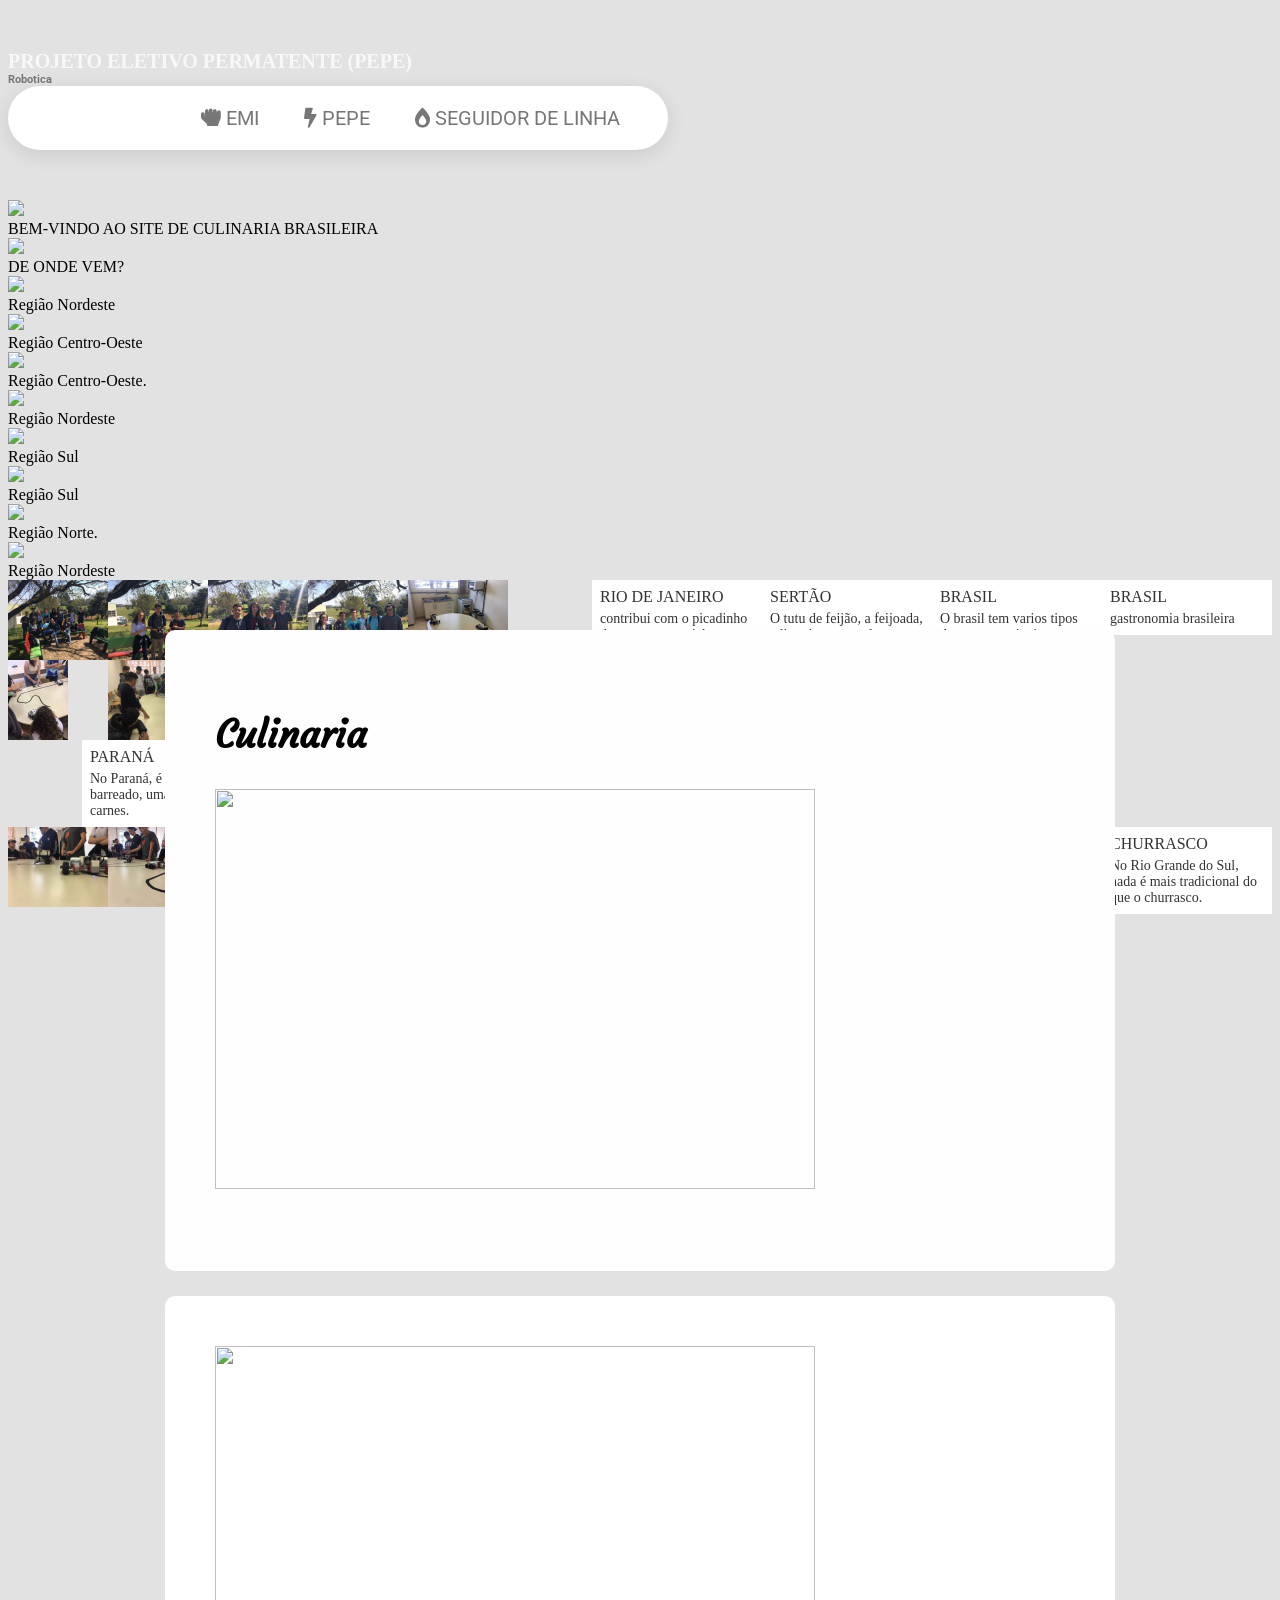
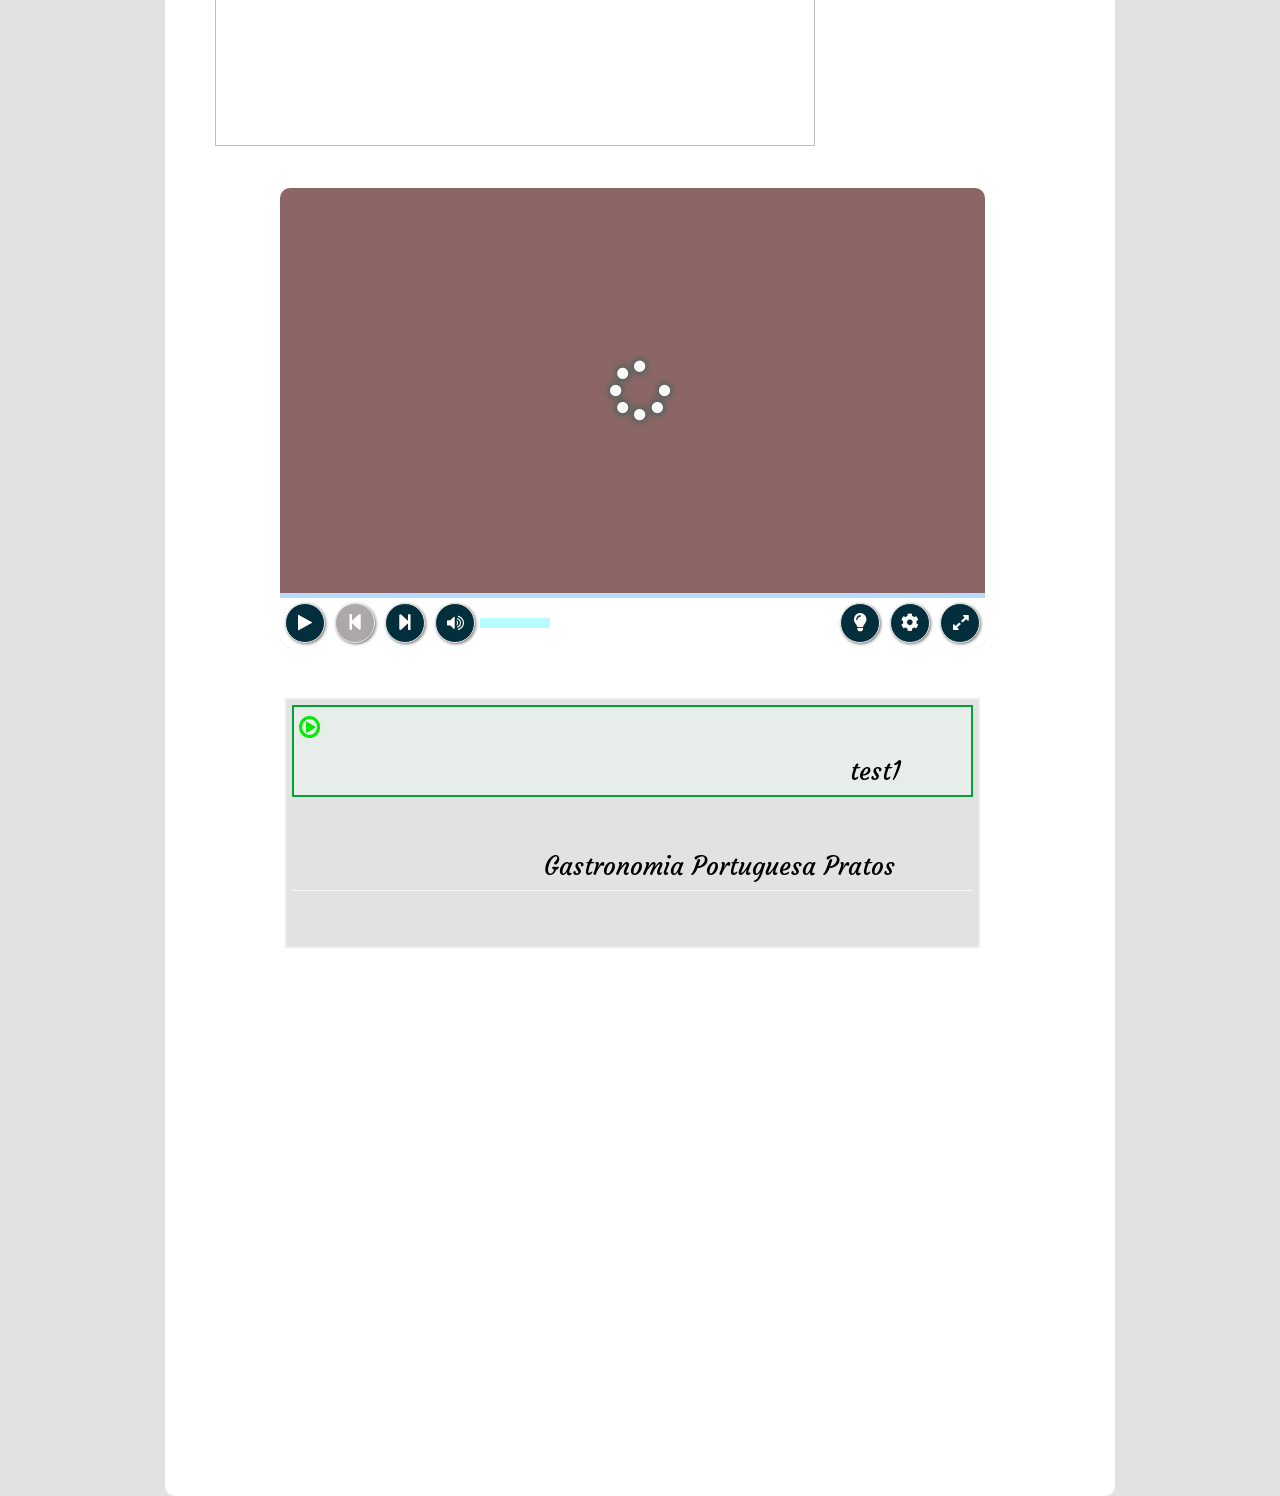
==== commit 8fe3894d: "novosa" ====
--- a/index.html
+++ b/index.html
@@ -1,95 +1,386 @@
 <!DOCTYPE html>
 <html lang="en">
-
 <head>
     <meta charset="UTF-8">
-    <meta name="viewport" content="width=, initial-scale=1.0">
-    <meta http-equiv="X-UA-Compatible" content="ie=edge">
-    <title>Robotica kk</title>
-    <link rel="stylesheet" href="css/estilo.css">
-    <link rel="stylesheet" href="css/header.css">
-    <link rel="stylesheet" href="https://fonts.googleapis.com/css?family=Playfair+Display">
-    <link rel="stylesheet" href="https://fonts.googleapis.com/css?family=Roboto">
-    <link rel="stylesheet" href="https://fonts.googleapis.com/css?family=Raleway">
-    <link href="https://fonts.googleapis.com/css?family=Aldrich&display=swap" rel="stylesheet">
-    <link rel="icon" href="fotos/logomain.png">
+    <title>Culinaria brasileira</title>
+	<link rel="stylesheet" href="css/novo.css">
+	<link rel="shortcut icon" href="fotos/icone-culinaria.png" type="image/x-icon">
+<!-- -------Estilo da galeria e js-------------->
+<link rel="stylesheet" type="text/css" href="dist/css/slider-pro.min.css" media="screen"/>
+<link rel="stylesheet" type="text/css" href="cssgaleria/examples.css" media="screen"/>
+<link href='http://fonts.googleapis.com/css?family=Open+Sans:400,600' rel='stylesheet' type='text/css'>
+
+<script type="text/javascript" src="libs/jquery-1.11.0.min.js"></script>
+<script type="text/javascript" src="dist/js/jquery.sliderPro.min.js"></script>
+<!----------- Estilo playlist e js ------------------>
+<link rel="stylesheet" href="./style.css">
+	<link rel="stylesheet" href="https://maxcdn.bootstrapcdn.com/font-awesome/4.5.0/css/font-awesome.min.css">
+	<link rel='stylesheet' href='https://use.fontawesome.com/releases/v5.0.13/css/all.css'>
+	<link rel="stylesheet" href="css/menu.css">
 </head>
 
+
 <body>
-
-
-    <div class="section-top">
-        <div class="content">
-            <h1>ERik felipe</h1>
-            <a href="#">sinfdds </a>
-        </div>
-
+ 
+	<!DOCTYPE html>
+	<html lang="en">
+	<head>
+		<meta charset="UTF-8">
+		<title>Culinaria brasileira</title>
+		<link rel="stylesheet" href="css/novo.css">
+		<link rel="shortcut icon" href="fotos/icone-culinaria.png" type="image/x-icon">
+	<!-- -------Estilo da galeria e js-------------->
+	<link rel="stylesheet" type="text/css" href="dist/css/slider-pro.min.css" media="screen"/>
+	<link rel="stylesheet" type="text/css" href="cssgaleria/examples.css" media="screen"/>
+	<link href='http://fonts.googleapis.com/css?family=Open+Sans:400,600' rel='stylesheet' type='text/css'>
+	
+	<script type="text/javascript" src="libs/jquery-1.11.0.min.js"></script>
+	<script type="text/javascript" src="dist/js/jquery.sliderPro.min.js"></script>
+	<!----------- Estilo playlist e js ------------------>
+	<link rel="stylesheet" href="./style.css">
+		<link rel="stylesheet" href="https://maxcdn.bootstrapcdn.com/font-awesome/4.5.0/css/font-awesome.min.css">
+		<link rel='stylesheet' href='https://use.fontawesome.com/releases/v5.0.13/css/all.css'>
+		<link rel="stylesheet" href="css/menu.css">
+	</head>
+	
+	
+	<body>
+	 
+	<div class="wrapper">
+		<h2>Projeto eletivo permatente (PePe)</h2>
+		<h6>Robotica</h6>
+		<nav class="tabs">
+		  <div class="selector"></div>
+		  <a href="#" class="active"><i class="fab fa-superpowers"></i>Robotica</a>
+		  <a href="#"><i class="fas fa-hand-rock"></i>Emi</a>
+		  <a href="#"><i class="fas fa-bolt"></i>PEPE</a>
+		  <a href="#"><i class="fas fa-burn"></i>Seguidor de linha</a>
+		</nav>
+	  </div>
+	  
+		
+	  <script  src="js/script.js"></script>
+	
+
+
+<script type="text/javascript">
+	$( document ).ready(function( $ ) {
+		$( '#example5' ).sliderPro({
+			width: 670,
+			height: 500,
+			orientation: 'vertical',
+			loop: false,
+			arrows: true,
+			buttons: false,
+			thumbnailsPosition: 'right',
+			thumbnailPointer: true,
+			thumbnailWidth: 290,
+			breakpoints: {
+				800: {
+					thumbnailsPosition: 'bottom',
+					thumbnailWidth: 270,
+					thumbnailHeight: 100
+				},
+				500: {
+					thumbnailsPosition: 'bottom',
+					thumbnailWidth: 120,
+					thumbnailHeight: 50
+				}
+			}
+		});
+	});
+</script>
+
+</head>
+
+<body>
+	
+
+	<div id="example5" class="slider-pro">
+		<div class="sp-slides">
+			<div class="sp-slide">
+				<img class="sp-image" src="../src/css/images/blank.gif"
+					data-src="fotosgaleria/1.jpg"
+					data-retina="fotosgaleria/1.jpg"/>
+
+				<div class="sp-caption">BEM-VINDO AO SITE DE CULINARIA BRASILEIRA </div>
+			</div>
+
+	        <div class="sp-slide">
+	        	<img class="sp-image" src="../src/css/images/blank.gif"
+	        		data-src="fotosgaleria/2.jpg"
+	        		data-retina="fotosgaleria/2.jpg"/>
+
+				<div class="sp-caption">DE ONDE VEM?</div>
+			</div>
+
+			<div class="sp-slide">
+				<img class="sp-image" src="../src/css/images/blank.gif"
+					data-src="fotosgaleria/3.jpg"
+					data-retina="fotosgaleria/3.jpg"/>
+
+				<div class="sp-caption">Região Nordeste</div>
+			</div>
+
+			<div class="sp-slide">
+				<img class="sp-image" src="../src/css/images/blank.gif"
+					data-src="fotosgaleria/4.jpg"
+					data-retina="fotosgaleria/4.jpg"/>
+
+				<div class="sp-caption"> Região Centro-Oeste</div>
+			</div>
+
+			<div class="sp-slide">
+				<img class="sp-image" src="../src/css/images/blank.gif"
+					data-src="fotosgaleria/5.jpg"
+					data-retina="fotosgaleria/5.jpg"/>
+
+				<div class="sp-caption">Região Centro-Oeste.</div>
+			</div>
+
+			<div class="sp-slide">
+				<img class="sp-image" src="../src/css/images/blank.gif"
+					data-src="fotosgaleria/6.jpg"
+					data-retina="fotosgaleria/6.jpg"/>
+
+				<div class="sp-caption">Região Nordeste  </div>
+			</div>
+
+			<div class="sp-slide">
+				<img class="sp-image" src="../src/css/images/blank.gif"
+					data-src="fotosgaleria/7.jpg"
+					data-retina="fotosgaleria/7.jpg"/>
+
+				<div class="sp-caption">Região Sul</div>
+			</div>
+
+			<div class="sp-slide">
+				<img class="sp-image" src="../src/css/images/blank.gif"
+					data-src="fotosgaleria/8.jpg"
+					data-retina="fotosgaleria/8.jpg"/>
+
+				<div class="sp-caption">Região Sul</div>
+			</div>
+
+			<div class="sp-slide">
+				<img class="sp-image" src="../src/css/images/blank.gif"
+					data-src="fotosgaleria/9.jpg"
+					data-retina="fotosgaleria/9.jpg"/>
+
+				<div class="sp-caption">Região Norte.</div>
+			</div>
+
+			<div class="sp-slide">
+				<img class="sp-image" src="../src/css/images/blank.gif"
+					data-src="fotosgaleria/10.jpg"
+					data-retina="fotosgaleria/10.jpg"/>
+
+				<div class="sp-caption">Região Nordeste</div>
+			</div>
+		</div>
+
+		<div class="sp-thumbnails">
+			<div class="sp-thumbnail">
+				<div class="sp-thumbnail-image-container">
+					<img class="sp-thumbnail-image" src="fotosgaleria/1.jpg"/>
+				</div>
+				<div class="sp-thumbnail-text">
+					<div class="sp-thumbnail-title">brasil</div>
+					<div class="sp-thumbnail-description">gastronomia brasileira</div>
+				</div>
+			</div>
+
+			<div class="sp-thumbnail">
+				<div class="sp-thumbnail-image-container">
+					<img class="sp-thumbnail-image" src="fotosgaleria/2.jpg"/>
+				</div>
+				<div class="sp-thumbnail-text">
+					<div class="sp-thumbnail-title">brasil</div>
+					<div class="sp-thumbnail-description">O brasil tem varios tipos de gastronomia tipo a portuguesa e a espanhola</div>
+				</div>
+			</div>
+
+			<div class="sp-thumbnail">
+				<div class="sp-thumbnail-image-container">
+					<img class="sp-thumbnail-image" src="fotosgaleria/3.jpg"/>
+				</div>
+				<div class="sp-thumbnail-text">
+					<div class="sp-thumbnail-title">SERTÃO</div>
+					<div class="sp-thumbnail-description">O tutu de feijão, a feijoada, a linguiça, carne de porco e as postas de peixe </div>
+				</div>
+			</div>
+
+			<div class="sp-thumbnail">
+				<div class="sp-thumbnail-image-container">
+					<img class="sp-thumbnail-image" src="fotosgaleria/4.jpg"/>
+				</div>
+				<div class="sp-thumbnail-text">
+					<div class="sp-thumbnail-title">RIO DE JANEIRO </div>
+					<div class="sp-thumbnail-description">contribui com o picadinho de carne com quiabo e o camarão com chuchu.</div>
+				</div>
+			</div>
+
+			<div class="sp-thumbnail">
+				<div class="sp-thumbnail-image-container">
+					<img class="sp-thumbnail-image" src="fotosgaleria/5.jpg"/>
+				</div>
+				<div class="sp-thumbnail-text">
+					<div class="sp-thumbnail-title">CARRETEIRO</div>
+					<div class="sp-thumbnail-description">o escaldado, pacu frito ou assado, peixe com mandioca, frango com guariroba.</div>
+				</div>
+			</div>
+
+			<div class="sp-thumbnail">
+				<div class="sp-thumbnail-image-container">
+					<img class="sp-thumbnail-image" src="fotosgaleria/6.jpg"/>
+				</div>
+				<div class="sp-thumbnail-text">
+					<div class="sp-thumbnail-title">Esse cillum</div>
+					<div class="sp-thumbnail-description">A presença africana é nítida na alimentação da Bahia: vatapá, sarapatel.</div>
+				</div>
+			</div>
+
+			<div class="sp-thumbnail">
+				<div class="sp-thumbnail-image-container">
+					<img class="sp-thumbnail-image" src="fotosgaleria/7.jpg"/>
+				</div>
+				<div class="sp-thumbnail-text">
+					<div class="sp-thumbnail-title">paraná</div>
+					<div class="sp-thumbnail-description">No Paraná, é comum o barreado, uma mistura de carnes. </div>
+				</div>
+			</div>
+
+			<div class="sp-thumbnail">
+				<div class="sp-thumbnail-image-container">
+					<img class="sp-thumbnail-image" src="fotosgaleria/8.jpg"/>
+				</div>
+				<div class="sp-thumbnail-text">
+					<div class="sp-thumbnail-title">Churrasco</div>
+					<div class="sp-thumbnail-description">No Rio Grande do Sul, nada é mais tradicional do que o churrasco. </div>
+				</div>
+			</div>
+
+			<div class="sp-thumbnail">
+				<div class="sp-thumbnail-image-container">
+					<img class="sp-thumbnail-image" src="fotosgaleria/9.jpg"/>
+				</div>
+				<div class="sp-thumbnail-text">
+					<div class="sp-thumbnail-title">Tacacá</div>
+					<div class="sp-thumbnail-description">tacacá, tapioca, pato no tucupi. De origem indígena, o tacacá é uma sopa com tapioca.</div>
+				</div>
+			</div>
+
+			<div class="sp-thumbnail">
+				<div class="sp-thumbnail-image-container">
+					<img class="sp-thumbnail-image" src="fotosgaleria/10.jpg"/>
+				</div>
+				<div class="sp-thumbnail-text">
+					<div class="sp-thumbnail-title">Tapioca</div>
+					<div class="sp-thumbnail-description">Tapioca ou goma é a fécula extraída da mandioca, usualmente preparada em forma granulada.</div>
+				</div>
+			</div>
+		</div>
     </div>
-    <header>
-
-        <div class="landing-page">
-
-            <img src="fotos/logomain.png" id="fotologo">
-            
-            <nav class="menu">
-                <ul class="menu-flutuante">
-                    <li>
-                        <a href="teste">Teste1</a>
-                    </li>
-                    <li>
-                        <a href="teste2">Teste3</a>
-                    </li>
-                    <li>
-                        <a href="teste3">Teste4</a>
-                    </li>
-                    <li>
-                        <a href="teste4">Teste5</a>
-                    </li>
-
-                </ul>
-
-            </nav>
-    </header>
-
-    </div>
-
-    <div id="main">
-        <article class="direita">
-            <h1>Intro</h1>
-            A Segunda Guerra Mundial foi um conflito de proporções globais que aconteceu entre 1939 e 1945.
-            Caracterizada como um conflito em estado de guerra total (no qual há mobilização de todos os recursos para a
-            guerra), a Segunda Guerra Mundial fez Aliados e Eixo enfrentarem-se na Europa, África, Ásia e Oceania. Após
-            seis anos de conflito, mais de 60 milhões de pessoas morreram.
-
-            Resumo
-            A Segunda Guerra Mundial estendeu-se de 1939 até 1945, resultando na morte de 60 milhões a 70 milhões de
-            pessoas, embora existam estatísticas que sugiram que a guerra provocou mais que 70 milhões de mortos. O
-            conflito teve como estopim a invasão da Polônia pelos alemães em 1º de setembro de 1939.
-
-            A guerra iniciou-se na Europa, mas espalhou-se pela África, Ásia e Oceania e contou com o envolvimento de
-            nações de todos os continentes, inclusive o Brasil. Pode ser organizada em três fases distintas: a fase da
-            supremacia alemã, a fase em que as forças estavam equilibradas e a fase que marcou a derrota do Eixo.
-        </article>
-        <img src="fotos/2005544_mod_gorilla_01_left-996x1024.png" class="foto-direita">
-        <article class="esquerda">
-            <h1>O que é robotica ?</h1>
-            A Segunda Guerra Mundial foi um conflito de proporções globais que aconteceu entre 1939 e 1945.
-            Caracterizada como um conflito em estado de guerra total (no qual há mobilização de todos os recursos para a
-            guerra), a Segunda Guerra Mundial fez Aliados e Eixo enfrentarem-se na Europa, África, Ásia e Oceania. Após
-            seis anos de conflito, mais de 60 milhões de pessoas morreram.
-
-            Resumo
-            A Segunda Guerra Mundial estendeu-se de 1939 até 1945, resultando na morte de 60 milhões a 70 milhões de
-            pessoas, embora existam estatísticas que sugiram que a guerra provocou mais que 70 milhões de mortos. O
-            conflito teve como estopim a invasão da Polônia pelos alemães em 1º de setembro de 1939.
-
-            A guerra iniciou-se na Europa, mas espalhou-se pela África, Ásia e Oceania e contou com o envolvimento de
-            nações de todos os continentes, inclusive o Brasil. Pode ser organizada em três fases distintas: a fase da
-            supremacia alemã, a fase em que as forças estavam equilibradas e a fase que marcou a derrota do Eixo.
-        </article>
-        <img src="fotos/45544_mod_gyroboy_01_Left.png" class="foto-esquerda">
-
-    </div>
+	<article class="border">
+	<h1>Culinaria</h1>
+	<img src="fotos/12.jpg" style="width: 600px; height: 400px;
+	">
+	<p>  
+
+	</p>
+</article>
+	<article class="border2">
+		<img src="fotos/11.jpg" style="width: 600px; height: 400px;" >
+		<p> 
+			
+		</p>
+	
+
+
+	
+	
+  
+  <div class="container">
+  <div class="vidcontainer">
+  <video id="myvid" >
+  
+	Your browser does not support the video tag.
+	
+  </video>
+  
+		  <div class="topControl">
+			  <div class="progress">
+				  <span class="bufferBar"></span>
+				  <span class="timeBar"></span>
+			  </div>
+			  <div class="time">
+				  <span class="current"></span> / 
+				  <span class="duration"></span> 
+			  </div>
+		  </div>
+  
+  <div class="controllers">
+		<button class="btnPlay" title="Play/Pause video"></button>
+		<button class="prevvid disabled" title="Previous video"><i class="fa fa-step-forward fa-rotate-180"></i></button>
+	  <button class="nextvid" title="Next video"><i class="fa fa-step-forward"></i></button>
+	  <button class="sound sound2 btn" title="Mute/Unmute sound"></button>
+	  <div class="volume" title="Set volume">
+			  <span class="volumeBar"></span>
+	  </div>
+	  <button class="btnFS " style="float:right" title="full screen"></button>
+	  <button class="btnspeed " style="float:right" title="Video speed"><i class="fa fa-gear"></i></button>
+	  <ul class="speedcnt">
+		  <li class="spdx50">1.5</li>
+		  <li class="spdx25">1.25</li>
+		  <li class="spdx1 selected">Normal</li>
+		  <li class="spdx050">0.5</li>
+	  </ul>
+	  <button class="btnLight lighton " style="float:right" title="on/off light"><i class="fa fa-lightbulb-o"></i></button>
+  </div>
+  <div class="ads">
+		  <span class="closeme fa fa-close"></span>
+  
+  </div>
+  <div class="bigplay" title="play the video"><i class="fa fa-play-circle-o"></i></div>
+  <div class="loading"><i class="fa fa-spinner fa-spin"></i></div>
+	  </div>
+  
+	  <div class="videolist">
+		  <nav class="vids">
+  <a class="link" href="video/y2mate.com - aprenda_a_fazer_o_verdadeiro_churrasco_gaucho_mYvbSCGTxmE_360p.mp4"> <video class="play" src="video/y2mate.com - aprenda_a_fazer_o_verdadeiro_churrasco_gaucho_mYvbSCGTxmE_360p.mp4"></video>test1</a>
+  
+			  <a  class="link" href="video/Gastronomia Portuguesa I Pratos Típicos I Comida em Portugal I Happy Meal Trip.mp4"> <video class="play" src="video/Gastronomia Portuguesa I Pratos Típicos I Comida em Portugal I Happy Meal Trip.mp4"></video> Gastronomia Portuguesa  Pratos </a>
+  
+			  <a class="link" href="video/y2mate.com - aprenda_a_receita_da_moqueca_de_peixe_com_creme_de_mandioca_ac7qCUdDKrE_360p.mp4"> <video class="play" src="video/y2mate.com - aprenda_a_receita_da_moqueca_de_peixe_com_creme_de_mandioca_ac7qCUdDKrE_360p.mp4"></video> aprenda_a_receita_da_moqueca_de_peixe_com_creme_de_mandioca</a>
+  
+			  <a class="link" href="video/y2mate.com - comidas_tipicas_das_regioes_brasileiras_vwpM0_pzHZA_360p (1).mp4"><video class="play" src="video/y2mate.com - comidas_tipicas_das_regioes_brasileiras_vwpM0_pzHZA_360p (1).mp4"></video>  comidas_tipicas_das_regioes_brasileiras</a>
+  
+			  <a class="link" href="video/y2mate.com - cultura_portuguesa_mWWLEuf2tUM_360p.mp4"> <video class="play" src="video/y2mate.com - cultura_portuguesa_mWWLEuf2tUM_360p.mp4"></video> cultura_portuguesa</a>
+  
+			  <a class="link" href="video/y2mate.com - curso_de_cozinha_brasileira_arroz_de_carreteiro_cursos_cpt_r9GLa6RBU2k_360p.mp4"> <video class="play" src="video/y2mate.com - curso_de_cozinha_brasileira_arroz_de_carreteiro_cursos_cpt_r9GLa6RBU2k_360p.mp4"></video> curso_de_cozinha_brasileira_arroz_de_carreteiro</a>
+  
+			  <a class="link" href="video/y2mate.com - influencias_da_cultura_portuguesa_la_fora_infominuto_92n4hoZu-iU_360p.mp4"> <video class="play" src="video/y2mate.com - influencias_da_cultura_portuguesa_la_fora_infominuto_92n4hoZu-iU_360p.mp4"></video> influencias_da_cultura_portuguesa_la_fora_infominuto</a>
+  
+			  <a class="link" href="video/y2mate.com - minibolo_de_churros_minicozinha_brasileira_T57tse_opQ8_360p.mp4"><video class="play" src="video/y2mate.com - minibolo_de_churros_minicozinha_brasileira_T57tse_opQ8_360p.mp4"></video> minibolo_de_churros_minicozinha_brasileira</a>
+  
+			  <a class="link" href="video/y2mate.com - minilasanha_minicozinha_brasileira_QD-5mihDkmI_360p.mp4"><video class="play" src="video/y2mate.com - minilasanha_minicozinha_brasileira_QD-5mihDkmI_360p.mp4"></video> minilasanha_minicozinha_brasileira</a>
+
+			  <a class="link" href="video/y2mate.com - mundo_a_mesa_brasil_episodio_6_2014_pqj3b2WqBmg_360p.mp4"><video class="play" src="video/y2mate.com - mundo_a_mesa_brasil_episodio_6_2014_pqj3b2WqBmg_360p.mp4"></video> mundo_a_mesa_brasil_episodio_6</a>
+
+			  <a class="link" href="video/y2mate.com - prepare_a_deliciosa_tapioca_alagoana_cozinha_brasileira_56ojLi1AbXg_360p.mp4"><video class="play" src="video/y2mate.com - prepare_a_deliciosa_tapioca_alagoana_cozinha_brasileira_56ojLi1AbXg_360p.mp4"></video> prepare_a_deliciosa_tapioca_alagoana_cozinha_brasileira</a>
+			  
+			  <a class="link" href="video/y2mate.com - faa_a_verdadeira_costela_fogo_de_chao_fOZJO5BfFw0_360p.mp4"><video class="play" src="video/y2mate.com - faa_a_verdadeira_costela_fogo_de_chao_fOZJO5BfFw0_360p.mp4"></video> Verdadeira Costela Gaucha </a>
+
+		  </nav>
+	  </div>
+  </div>
+</article>
+	<script src='http://cdnjs.cloudflare.com/ajax/libs/jquery/2.1.3/jquery.min.js'></script>
+  <script  src="script.js"></script>
+		
+<footer>
+
+</footer>
+
 </body>
-
 </html>
--- a/css/novo.css
+++ b/css/novo.css
@@ -0,0 +1,128 @@
+@charset "UTF-8";
+@import url(http://fonts.googleapis.com/ccs?family=Titillium+web);
+ @font-face{
+ 
+     font-family: 'fonteLogo';
+     src:url("../_fonts/bubblegum-sans-regular.otf");
+    }
+    @font-face{
+      font-family: 'OLG';
+     src:url("../fonts/Courgette-Regular.ttf");
+
+    }
+    @font-face{
+      font-family: 'fonteh2';
+      src:url("../Rnews/_fontes/Exo2-Regular.ttf");
+  
+      }
+           
+body{
+    font-family:'fonteRnews';
+    background-color: #e2e2e2;
+    color: rgba(0, 0, 0, 1);
+    background-image: url("../Rnews/_imagens/");
+    overflow-x: hidden;
+    
+  
+
+}
+body{ height:300px; overflow-y:scroll; }
+ 
+body::-webkit-scrollbar {
+  width: 20px;
+  background-color: rgb(4, 48, 131);
+  border: 1px solid rgb(8, 1, 43);
+}
+body::-webkit-scrollbar-thumb {
+  background-color: rgb(18, 101, 184);
+  border-radius: 10px;
+}
+body::-webkit-scrollbar-thumb:hover{
+  background-color:rgb(243, 243, 243)
+  }
+p {
+  text-align: justify;
+  text-indent:50px;
+  font-family: 'fonteRnews';
+}
+.border{
+padding: 50px;
+width: 850px;
+font-size: 25px;
+border-radius: 10px;
+background-color: rgb(255, 254, 254);
+position: relative;
+
+margin: 10em auto;
+top: -8em;
+color: rgb(0, 0, 0);
+font-family: 'OLG';
+
+}
+
+.border2{
+  position: relative;
+  padding: 50px;
+width: 850px;
+height: 1700px;
+font-size: 25px;
+top: -17em;
+border-radius: 10px;
+background-color: rgb(255, 255, 255);
+margin: 10em auto; 
+color: rgb(0, 0, 0);
+font-family: 'OLG';
+}
+.border3{
+  position: relative;
+  padding: 50px;
+width: 850px;
+  font-size: 25px;
+top: -17em;
+border-radius: 10px;
+background-color: rgb(255, 255, 255);
+margin: 10em auto;
+margin-bottom: -9em ;
+color: rgb(0, 0, 0);
+font-family: 'OLG';
+}
+
+h2{
+  font-size: 20px;
+  font-family:'fonteh2';
+  color:rgb(248, 248, 250);
+  left: 100px;
+}
+
+a{
+   color: #1900ff;
+   text-decoration: none;
+}
+
+a:hover{
+   text-decoration: underline;
+}
+
+img#icone{
+    position: absolute;
+    left: 1300px;
+    top: 0px; 
+}
+ 
+  /* fim */
+  .menu{
+      margin: 0% auto;
+      background-color: #c50303;
+   }
+   /* segundo */
+  .btn1{
+    
+    margin: 15px 15px 15px 15px;
+      left: 0px;
+      z-index: 100;
+      position: relative;
+  }
+  .icone3{
+    position: relative;
+   
+  }
--- a/dist/css/slider-pro.min.css
+++ b/dist/css/slider-pro.min.css
@@ -0,0 +1,6 @@
+/*!
+*  - v1.4.0
+* Homepage: http://bqworks.com/slider-pro/
+* Author: bqworks
+* Author URL: http://bqworks.com/
+*/.slider-pro{position:relative;margin:0 auto;-moz-box-sizing:content-box;box-sizing:content-box}.sp-slides-container{position:relative}.sp-mask{position:relative;overflow:hidden}.sp-slides{position:relative;-webkit-backface-visibility:hidden;-webkit-perspective:1000}.sp-slide{position:absolute}.sp-image-container{overflow:hidden}.sp-image{position:relative;display:block;border:none}.sp-no-js{overflow:hidden;max-width:100%}.sp-thumbnails-container{position:relative;overflow:hidden;direction:ltr}.sp-bottom-thumbnails,.sp-top-thumbnails{left:0;margin:0 auto}.sp-top-thumbnails{position:absolute;top:0;margin-bottom:4px}.sp-bottom-thumbnails{margin-top:4px}.sp-left-thumbnails,.sp-right-thumbnails{position:absolute;top:0}.sp-right-thumbnails{right:0;margin-left:4px}.sp-left-thumbnails{left:0;margin-right:4px}.sp-thumbnails{position:relative}.sp-thumbnail{border:none}.sp-thumbnail-container{position:relative;display:block;overflow:hidden;float:left;-moz-box-sizing:border-box;box-sizing:border-box}.sp-rtl .sp-thumbnail-container{float:right}.sp-bottom-thumbnails .sp-thumbnail-container,.sp-top-thumbnails .sp-thumbnail-container{margin-left:2px;margin-right:2px}.sp-bottom-thumbnails .sp-thumbnail-container:first-child,.sp-top-thumbnails .sp-thumbnail-container:first-child{margin-left:0}.sp-bottom-thumbnails .sp-thumbnail-container:last-child,.sp-top-thumbnails .sp-thumbnail-container:last-child{margin-right:0}.sp-left-thumbnails .sp-thumbnail-container,.sp-right-thumbnails .sp-thumbnail-container{margin-top:2px;margin-bottom:2px}.sp-left-thumbnails .sp-thumbnail-container:first-child,.sp-right-thumbnails .sp-thumbnail-container:first-child{margin-top:0}.sp-left-thumbnails .sp-thumbnail-container:last-child,.sp-right-thumbnails .sp-thumbnail-container:last-child{margin-bottom:0}.sp-right-thumbnails.sp-has-pointer{margin-left:-13px}.sp-right-thumbnails.sp-has-pointer .sp-thumbnail{position:absolute;left:18px;margin-left:0!important}.sp-right-thumbnails.sp-has-pointer .sp-selected-thumbnail:before{content:'';position:absolute;height:100%;border-left:5px solid red;left:0;top:0;margin-left:13px}.sp-right-thumbnails.sp-has-pointer .sp-selected-thumbnail:after{content:'';position:absolute;width:0;height:0;left:0;top:50%;margin-top:-8px;border-right:13px solid red;border-top:8px solid transparent;border-bottom:8px solid transparent}.sp-left-thumbnails.sp-has-pointer{margin-right:-13px}.sp-left-thumbnails.sp-has-pointer .sp-thumbnail{position:absolute;right:18px}.sp-left-thumbnails.sp-has-pointer .sp-selected-thumbnail:before{content:'';position:absolute;height:100%;border-left:5px solid red;right:0;top:0;margin-right:13px}.sp-left-thumbnails.sp-has-pointer .sp-selected-thumbnail:after{content:'';position:absolute;width:0;height:0;right:0;top:50%;margin-top:-8px;border-left:13px solid red;border-top:8px solid transparent;border-bottom:8px solid transparent}.sp-bottom-thumbnails.sp-has-pointer{margin-top:-13px}.sp-bottom-thumbnails.sp-has-pointer .sp-thumbnail{position:absolute;top:18px;margin-top:0!important}.sp-bottom-thumbnails.sp-has-pointer .sp-selected-thumbnail:before{content:'';position:absolute;width:100%;border-bottom:5px solid red;top:0;margin-top:13px}.sp-bottom-thumbnails.sp-has-pointer .sp-selected-thumbnail:after{content:'';position:absolute;width:0;height:0;left:50%;top:0;margin-left:-8px;border-bottom:13px solid red;border-left:8px solid transparent;border-right:8px solid transparent}.sp-top-thumbnails.sp-has-pointer{margin-bottom:-13px}.sp-top-thumbnails.sp-has-pointer .sp-thumbnail{position:absolute;bottom:18px}.sp-top-thumbnails.sp-has-pointer .sp-selected-thumbnail:before{content:'';position:absolute;width:100%;border-bottom:5px solid red;bottom:0;margin-bottom:13px}.sp-top-thumbnails.sp-has-pointer .sp-selected-thumbnail:after{content:'';position:absolute;width:0;height:0;left:50%;bottom:0;margin-left:-8px;border-top:13px solid red;border-left:8px solid transparent;border-right:8px solid transparent}.sp-layer{position:absolute;margin:0;box-sizing:border-box;-moz-box-sizing:border-box;-webkit-box-sizing:border-box;-webkit-font-smoothing:subpixel-antialiased;-webkit-backface-visibility:hidden}.sp-black{color:#FFF;background:#000;background:rgba(0,0,0,.7)}.sp-white{color:#000;background:#fff;background:rgba(255,255,255,.7)}.sp-rounded{border-radius:10px}.sp-padding{padding:10px}.sp-grab{cursor:url(images/openhand.cur),move}.sp-grabbing{cursor:url(images/closedhand.cur),move}.sp-selectable{cursor:default}.sp-caption-container{text-align:center;margin-top:10px}.sp-full-screen{margin:0!important;background-color:#000}.sp-full-screen-button{position:absolute;top:5px;right:10px;font-size:30px;line-height:1;cursor:pointer;-webkit-transform:rotate(45deg);-ms-transform:rotate(45deg);transform:rotate(45deg)}.sp-full-screen-button:before{content:'\2195'}.sp-fade-full-screen{opacity:0;-webkit-transition:opacity .5s;transition:opacity .5s}.slider-pro:hover .sp-fade-full-screen{opacity:1}.sp-buttons{position:relative;width:100%;text-align:center;padding-top:10px}.sp-rtl .sp-buttons{direction:rtl}.sp-full-screen .sp-buttons{display:none}.sp-button{width:10px;height:10px;border:2px solid #000;border-radius:50%;margin:4px;display:inline-block;-moz-box-sizing:border-box;-webkit-box-sizing:border-box;box-sizing:border-box;cursor:pointer}.sp-selected-button{background-color:#000}@media only screen and (min-width:768px) and (max-width:1024px){.sp-button{width:14px;height:14px}}@media only screen and (min-width:568px) and (max-width:768px){.sp-button{width:16px;height:16px}}@media only screen and (min-width:320px) and (max-width:568px){.sp-button{width:18px;height:18px}}.sp-arrows{position:absolute}.sp-fade-arrows{opacity:0;-webkit-transition:opacity .5s;transition:opacity .5s}.sp-slides-container:hover .sp-fade-arrows{opacity:1}.sp-horizontal .sp-arrows{width:100%;left:0;top:50%;margin-top:-15px}.sp-vertical .sp-arrows{height:100%;left:50%;top:0;margin-left:-10px}.sp-arrow{position:absolute;display:block;width:20px;height:30px;cursor:pointer}.sp-vertical .sp-arrow{-webkit-transform:rotate(90deg);-ms-transform:rotate(90deg);transform:rotate(90deg)}.sp-horizontal .sp-previous-arrow{left:20px;right:auto}.sp-horizontal .sp-next-arrow,.sp-horizontal.sp-rtl .sp-previous-arrow{right:20px;left:auto}.sp-horizontal.sp-rtl .sp-next-arrow{left:20px;right:auto}.sp-vertical .sp-previous-arrow{top:20px}.sp-vertical .sp-next-arrow{bottom:20px;-webkit-transform:rotate(270deg);-ms-transform:rotate(270deg);transform:rotate(270deg)}.sp-next-arrow:after,.sp-next-arrow:before,.sp-previous-arrow:after,.sp-previous-arrow:before{content:'';position:absolute;width:50%;height:50%;background-color:#FFF}.sp-arrow:before{left:30%;top:0;-webkit-transform:skew(145deg,0deg);-ms-transform:skew(145deg,0deg);transform:skew(145deg,0deg)}.sp-arrow:after{left:30%;top:50%;-webkit-transform:skew(-145deg,0deg);-ms-transform:skew(-145deg,0deg);transform:skew(-145deg,0deg)}.sp-horizontal.sp-rtl .sp-previous-arrow,.sp-next-arrow{-webkit-transform:rotate(180deg);-ms-transform:rotate(180deg);transform:rotate(180deg)}.sp-horizontal.sp-rtl .sp-next-arrow{-webkit-transform:rotate(0deg);-ms-transform:rotate(0deg);transform:rotate(0deg)}.ie7 .sp-arrow,.ie8 .sp-arrow{width:0;height:0}.ie7 .sp-arrow:after,.ie7 .sp-arrow:before,.ie8 .sp-arrow:after,.ie8 .sp-arrow:before{content:none}.ie7.sp-horizontal .sp-previous-arrow,.ie8.sp-horizontal .sp-previous-arrow{border-right:20px solid #FFF;border-top:20px solid transparent;border-bottom:20px solid transparent}.ie7.sp-horizontal .sp-next-arrow,.ie8.sp-horizontal .sp-next-arrow{border-left:20px solid #FFF;border-top:20px solid transparent;border-bottom:20px solid transparent}.ie7.sp-vertical .sp-previous-arrow,.ie8.sp-vertical .sp-previous-arrow{border-bottom:20px solid #FFF;border-left:20px solid transparent;border-right:20px solid transparent}.ie7.sp-vertical .sp-next-arrow,.ie8.sp-vertical .sp-next-arrow{border-top:20px solid #FFF;border-left:20px solid transparent;border-right:20px solid transparent}.sp-thumbnail-arrows{position:absolute}.sp-fade-thumbnail-arrows{opacity:0;-webkit-transition:opacity .5s;transition:opacity .5s}.sp-thumbnails-container:hover .sp-fade-thumbnail-arrows{opacity:1}.sp-bottom-thumbnails .sp-thumbnail-arrows,.sp-top-thumbnails .sp-thumbnail-arrows{width:100%;top:50%;left:0;margin-top:-12px}.sp-left-thumbnails .sp-thumbnail-arrows,.sp-right-thumbnails .sp-thumbnail-arrows{height:100%;top:0;left:50%;margin-left:-7px}.sp-thumbnail-arrow{position:absolute;display:block;width:15px;height:25px;cursor:pointer}.sp-left-thumbnails .sp-thumbnail-arrows .sp-thumbnail-arrow,.sp-right-thumbnails .sp-thumbnail-arrows .sp-thumbnail-arrow{-webkit-transform:rotate(90deg);-ms-transform:rotate(90deg);transform:rotate(90deg)}.sp-bottom-thumbnails .sp-previous-thumbnail-arrow,.sp-top-thumbnails .sp-previous-thumbnail-arrow{left:0}.sp-bottom-thumbnails .sp-next-thumbnail-arrow,.sp-top-thumbnails .sp-next-thumbnail-arrow{right:0}.sp-left-thumbnails .sp-previous-thumbnail-arrow,.sp-right-thumbnails .sp-previous-thumbnail-arrow{top:0}.sp-left-thumbnails .sp-next-thumbnail-arrow,.sp-right-thumbnails .sp-next-thumbnail-arrow{bottom:0}.sp-next-thumbnail-arrow:after,.sp-next-thumbnail-arrow:before,.sp-previous-thumbnail-arrow:after,.sp-previous-thumbnail-arrow:before{content:'';position:absolute;width:50%;height:50%;background-color:#FFF}.sp-previous-thumbnail-arrow:before{left:30%;top:0;-webkit-transform:skew(145deg,0deg);-ms-transform:skew(145deg,0deg);transform:skew(145deg,0deg)}.sp-previous-thumbnail-arrow:after{left:30%;top:50%;-webkit-transform:skew(-145deg,0deg);-ms-transform:skew(-145deg,0deg);transform:skew(-145deg,0deg)}.sp-next-thumbnail-arrow:before{right:30%;top:0;-webkit-transform:skew(35deg,0deg);-ms-transform:skew(35deg,0deg);transform:skew(35deg,0deg)}.sp-next-thumbnail-arrow:after{right:30%;top:50%;-webkit-transform:skew(-35deg,0deg);-ms-transform:skew(-35deg,0deg);transform:skew(-35deg,0deg)}.ie7 .sp-thumbnail-arrow,.ie8 .sp-thumbnail-arrow{width:0;height:0}.ie7 .sp-thumbnail-arrow:after,.ie7 .sp-thumbnail-arrow:before,.ie8 .sp-thumbnail-arrow:after,.ie8 .sp-thumbnail-arrow:before{content:none}.ie7 .sp-bottom-thumbnails .sp-previous-thumbnail-arrow,.ie7 .sp-top-thumbnails .sp-previous-thumbnail-arrow,.ie8 .sp-bottom-thumbnails .sp-previous-thumbnail-arrow,.ie8 .sp-top-thumbnails .sp-previous-thumbnail-arrow{border-right:12px solid #FFF;border-top:12px solid transparent;border-bottom:12px solid transparent}.ie7 .sp-bottom-thumbnails .sp-next-thumbnail-arrow,.ie7 .sp-top-thumbnails .sp-next-thumbnail-arrow,.ie8 .sp-bottom-thumbnails .sp-next-thumbnail-arrow,.ie8 .sp-top-thumbnails .sp-next-thumbnail-arrow{border-left:12px solid #FFF;border-top:12px solid transparent;border-bottom:12px solid transparent}.ie7 .sp-left-thumbnails .sp-previous-thumbnail-arrow,.ie7 .sp-right-thumbnails .sp-previous-thumbnail-arrow,.ie8 .sp-left-thumbnails .sp-previous-thumbnail-arrow,.ie8 .sp-right-thumbnails .sp-previous-thumbnail-arrow{border-bottom:12px solid #FFF;border-left:12px solid transparent;border-right:12px solid transparent}.ie7 .sp-left-thumbnails .sp-next-thumbnail-arrow,.ie7 .sp-right-thumbnails .sp-next-thumbnail-arrow,.ie8 .sp-left-thumbnails .sp-next-thumbnail-arrow,.ie8 .sp-right-thumbnails .sp-next-thumbnail-arrow{border-top:12px solid #FFF;border-left:12px solid transparent;border-right:12px solid transparent}a.sp-video{text-decoration:none}a.sp-video img{-webkit-backface-visibility:hidden;border:none}a.sp-video:after{content:'\25B6';position:absolute;width:45px;padding-left:5px;height:50px;border:2px solid #FFF;text-align:center;font-size:30px;border-radius:30px;top:0;color:#FFF;bottom:0;left:0;right:0;background-color:rgba(0,0,0,.2);margin:auto;line-height:52px}.slider-pro img.sp-image,.slider-pro img.sp-thumbnail{max-width:none;max-height:none;border:none!important;border-radius:0!important;padding:0!important;-webkit-box-shadow:none!important;-mox-box-shadow:none!important;box-shadow:none!important;transition:none;-moz-transition:none;-webkit-transition:none;-o-transition:none}.slider-pro a{position:static;transition:none!important;-moz-transition:none!important;-webkit-transition:none!important;-o-transition:none!important}.slider-pro canvas,.slider-pro embed,.slider-pro iframe,.slider-pro object,.slider-pro video{max-width:none;max-height:none}.slider-pro p.sp-layer{font-size:14px;line-height:1.4;margin:0}.slider-pro h1.sp-layer{font-size:32px;line-height:1.4;margin:0}.slider-pro h2.sp-layer{font-size:24px;line-height:1.4;margin:0}.slider-pro h3.sp-layer{font-size:19px;line-height:1.4;margin:0}.slider-pro h4.sp-layer{font-size:16px;line-height:1.4;margin:0}.slider-pro h5.sp-layer{font-size:13px;line-height:1.4;margin:0}.slider-pro h6.sp-layer{font-size:11px;line-height:1.4;margin:0}.slider-pro img.sp-layer{border:none}
--- a/cssgaleria/examples.css
+++ b/cssgaleria/examples.css
@@ -0,0 +1,65 @@
+@font-face{
+    font-family: 'letra';
+    src:url("../fonts/Handlle-Regular.ttf");
+
+}
+.slider-pro {
+    font-family:'letra'; 
+}
+
+/* Example 5 */
+
+#example5 .sp-thumbnail-image-container {
+	width: 100px;
+	height: 80px;
+	overflow: hidden;
+	float: left;
+}
+
+#example5 .sp-thumbnail-image {
+	height: 100%;
+}
+
+#example5 .sp-thumbnail-text {
+	width: 170px;
+	top:-100px;
+    float: right;
+    padding: 8px;
+    background-color: #ffffff;
+    -moz-box-sizing: border-box;
+    box-sizing: border-box;
+}
+
+#example5 .sp-thumbnail-title {
+	margin-bottom: 5px;
+	text-transform: uppercase;
+	color: #333;
+}
+
+#example5 .sp-thumbnail-description {
+	font-size: 14px;
+	color: #333;
+}
+
+@media (max-width: 500px) {
+	#example5 .sp-thumbnail {
+		text-align: center;
+	}
+
+	#example5 .sp-thumbnail-image-container {
+		display: none;
+	}
+
+	#example5 .sp-thumbnail-text {
+		width: 120px;
+	}
+
+	#example5 .sp-thumbnail-title {
+		font-size: 12px;
+		text-transform: uppercase;
+	}
+
+	#example5 .sp-thumbnail-description {
+		display: none;
+	}
+}
--- a/style.css
+++ b/style.css
@@ -0,0 +1,327 @@
+.container * {
+     
+    margin: 0;
+    padding: 0;
+    -webkit-box-sizing: border-box;
+	-moz-box-sizing: border-box;
+	box-sizing: border-box;
+    -webkit-transition: 0.5s;
+    -o-transition: 0.5s;
+    transition: 0.5s;
+}
+.container *:after , .container *:before {
+  
+    margin: 0;
+    padding: 0;
+	-webkit-box-sizing: border-box;
+	-moz-box-sizing: border-box;
+	box-sizing: border-box;
+}
+
+
+h2.title {
+    font-size: 24px;
+    color: rgb(255, 255, 255);
+    font-weight: bold;
+    font-family: tahoma;
+    text-align: center;
+    padding: 2em;
+    display: block;
+    margin: auto;
+    background-color: rgb(90, 63, 63);
+}
+.container {
+    top: 10px;
+    width: 940px;
+    margin-left:-170px;
+    position: relative;
+    height: 460px;
+   
+    
+}
+.vidcontainer {
+    background-color: #cec9c9;
+    border-radius: 10px;
+	width: 75%;
+    height: 100%;
+    float: right;
+    position: relative;
+    overflow: hidden;
+}
+
+video {
+    width: 100%;
+    height: 405px;
+    color: rgb(255, 255, 255);
+    text-align: center;
+    font-size: 20px;
+}
+
+.videolist {
+    margin-left: 25%;
+   top: 110%;
+    width: 75%;
+    background-color: rgb(255, 255, 255);
+    height: 56%;
+    position: relative;
+    margin-bottom: 50px;
+}
+
+.vids {
+    top: -177%;
+    margin: 5px;
+    background-color: #e2e2e2;
+    max-height: 150px;
+    min-height: 250px;
+    border: 2px solid #eeebeb;
+    overflow-y: scroll;
+    list-style: none;
+    direction: rtl;
+    position: relative;
+    
+}
+.vids::-webkit-scrollbar {
+    width: 5px;
+    background-color: rgb(191, 208, 241);
+    border: 1px solid rgb(219, 219, 219);
+
+}
+.vids::-webkit-scrollbar-thumb {
+    background-color: rgb(29, 75, 3);
+    border-radius: 10px;
+}
+.vids::-webkit-scrollbar-thumb:hover{
+background-color:rgb(33, 52, 163)
+}
+.vids::-webkit-scrollbar-thumb:active{
+background-color:rgb(6, 52, 95);
+}
+
+
+.vids a {
+    text-decoration: none;
+    color: rgb(0, 0, 0);
+    font-size: 25px;
+    display: block;
+    border-bottom: 1px solid #f8f8fa;
+    padding: 8px 5px;
+    margin: 5px;
+}
+.vids a:hover{
+    background: rgb(255, 255, 255);
+    color: rgb(25, 0, 255);
+     text-decoration: none;
+}
+
+/*--- controllers ---*/
+.controllers {
+    position: absolute;
+    bottom: 0;
+    height: 50px;
+    background-color: rgb(255, 255, 255);
+    width: 100%;
+}
+
+.controllers button {
+    border: 1px solid #E7E7E7;
+    background-color: rgb(3, 46, 59);
+    color: rgb(255, 251, 251);
+    height: 40px;
+    width: 40px;
+    border-radius: 50%;
+    margin: 5px;
+    box-shadow: 1px 1px 3px rgb(122, 120, 120);
+    outline: none;
+    font-size: 18px;
+    display: inline-block;
+    float: left;
+}
+
+.controllers button:focus {
+    box-shadow: 1px 0px 7px rgb(221, 220, 220);
+    border-color: #7ac9f7;
+    color: #0c013d;
+    background-color: rgb(255, 255, 255);
+}
+
+.btnPlay:after {
+    content: "\f04b";
+    font-family: 'FontAwesome';
+}
+.paused:after {
+    content: "\f04c";
+}
+
+.sound:after {
+content: "\f027";
+    font-family: 'FontAwesome';
+}
+.sound2:after {
+content: "\f028";
+}
+
+.muted:after {
+    content: "\f026";
+}
+.btnFS:after {
+     content: "\f065";
+    font-family: 'FontAwesome';
+}
+
+
+.playing {
+    background-color: rgb(231, 238, 233);
+    border: 2px solid #04a038!important;
+    -webkit-transition: 0s;
+    -o-transition: 0s;
+    transition: 0s;
+ }
+.playing:after {
+    content: "\f01d";
+    font-family: 'FontAwesome';
+    color: #06e906;
+    float: left;
+}
+/* PROGRESS BAR CSS */
+
+.topControl {
+    position: absolute;
+    display: block;
+    width: 100%;
+    bottom: 50px;
+    background-color: rgb(252, 252, 252);
+    z-index: 1;
+}
+/* Progress bar */
+.progress {
+    width: 100%;
+    height: 5px;
+    position: relative;
+    float: left;
+    cursor: pointer;
+    background: rgb(182, 220, 255);
+}
+.progress span {
+    height: 100%;
+    position: absolute;
+    top: 0;
+    left: 0;
+    display: block;
+}
+.timeBar{
+    z-index:10;
+    width:0;
+    background: #ff9100;
+}
+
+.bufferBar{
+    z-index:5;
+    width:0;
+    background: rgb(2, 43, 77);
+}
+/* time and duration */
+.time{
+    width:12%;
+    float:right;
+    text-align:center;
+    font-size:11px;
+    line-height:12px;
+    right: -12%;
+    opacity: 0;
+    position: absolute;
+}
+
+.topControl:hover .time {
+    right: 0;
+    opacity: 1;
+}
+
+
+.topControl:hover .progress {
+    width: 88%;
+    height: 12px;
+}
+
+/* VOLUME BAR CSS */
+/* volume bar */
+.volume {
+    position: relative;
+    cursor: pointer;
+    width: 70px;
+    height: 10px;
+    float: left;
+    margin-top: 20px;
+    margin-right: 15px;
+    background-color: rgb(183, 253, 253);
+}
+.volumeBar{
+    display: block;
+    height: 100%;
+    position: absolute;
+    top: 0;
+    left: 0;
+    background-color: #062c3d;
+    z-index: 10;
+}
+
+.loading {
+    width: 100%;
+    background-color: rgba(77, 4, 4, 0.5);
+    height: 405px;
+    position: absolute;
+    top: 0;
+}
+i.fa.fa-spinner.fa-spin {
+    height: 60px;
+    width: 60px;
+    font-size: 60px;
+    color: rgb(250, 250, 250);
+    text-shadow: 0px 0px 8px rgb(3, 97, 77);
+    top: 172.5px;
+    left: 330px;
+    position: absolute;
+}
+.disabled {
+    pointer-events: none;
+    cursor: not-allowed;
+    background-color: rgb(172, 168, 168)!important;
+}
+
+
+ul.speedcnt {
+    display: none;
+    position: absolute;
+    right: 30px;
+    bottom: 60px;
+    background-color: rgb(248, 244, 244);
+    border-radius: 5px;
+    list-style: none;
+    -webkit-transition: 0s;
+    -o-transition: 0s;
+    transition: 0s;
+}
+
+ul.speedcnt li {
+    text-align: center;
+    font-family: 'verdana', tahoma , serif;
+    font-size: 13px;
+    padding: 5px 20px;
+    cursor: pointer;
+    display: block;
+    border-bottom: 1px solid rgb(253, 253, 253);
+}
+
+ul.speedcnt li:last-child {
+    border-bottom: none;
+}
+
+ul.speedcnt li.selected {
+    background-color: rgba(255, 249, 249, 0.6);
+}
+.play{
+width: 65px;
+height: 65px;
+position: relative;
+border-radius: 10px;
+
+}
--- a/css/menu.css
+++ b/css/menu.css
@@ -0,0 +1,71 @@
+@import url('https://fonts.googleapis.com/css?family=Roboto');
+
+body{
+  font-family: 'Roboto', sans-serif;
+}
+
+h2{
+  margin:0px;
+  text-transform: uppercase;
+}
+
+h6{
+  margin:0px;
+  color:#777;
+}
+
+.wrapper{
+ left: 50px;
+  margin:50px auto;
+
+}
+
+.tabs{
+  
+  font-size:20px;
+  padding:10px;
+  width: 32em;
+  list-style:none;
+  background:#fff;
+  box-shadow:0px 5px 20px rgba(0,0,0,0.1);
+  display:inline-block;
+  border-radius:50px;
+  position:relative;
+}
+
+.tabs a{
+  text-decoration:none;
+  color: #777;
+  text-transform:uppercase;
+  padding:10px 20px;
+  display:inline-block;
+  position:relative;
+  z-index:1;
+  transition-duration:0.6s;
+}
+
+.tabs a.active{
+  color:#fff;
+}
+
+.tabs a i{
+  margin-right:5px;
+}
+
+.tabs .selector{
+  height:100%;
+  display:inline-block;
+  position:absolute;
+  left:0px;
+  top:0px;
+  z-index:1;
+  border-radius:50px;
+  transition-duration:0.6s;
+  transition-timing-function: cubic-bezier(0.68, -0.55, 0.265, 1.55);
+  
+  background: #05abe0;
+  background: -moz-linear-gradient(45deg, #05abe0 0%, #8200f4 100%);
+  background: -webkit-linear-gradient(45deg, #05abe0 0%,#8200f4 100%);
+  background: linear-gradient(45deg, #05abe0 0%,#8200f4 100%);
+  filter: progid:DXImageTransform.Microsoft.gradient( startColorstr='#05abe0', endColorstr='#8200f4',GradientType=1 );
+}
--- a/css/novo.css
+++ b/css/novo.css
@@ -0,0 +1,128 @@
+@charset "UTF-8";
+@import url(http://fonts.googleapis.com/ccs?family=Titillium+web);
+ @font-face{
+ 
+     font-family: 'fonteLogo';
+     src:url("../_fonts/bubblegum-sans-regular.otf");
+    }
+    @font-face{
+      font-family: 'OLG';
+     src:url("../fonts/Courgette-Regular.ttf");
+
+    }
+    @font-face{
+      font-family: 'fonteh2';
+      src:url("../Rnews/_fontes/Exo2-Regular.ttf");
+  
+      }
+           
+body{
+    font-family:'fonteRnews';
+    background-color: #e2e2e2;
+    color: rgba(0, 0, 0, 1);
+    background-image: url("../Rnews/_imagens/");
+    overflow-x: hidden;
+    
+  
+
+}
+body{ height:300px; overflow-y:scroll; }
+ 
+body::-webkit-scrollbar {
+  width: 20px;
+  background-color: rgb(4, 48, 131);
+  border: 1px solid rgb(8, 1, 43);
+}
+body::-webkit-scrollbar-thumb {
+  background-color: rgb(18, 101, 184);
+  border-radius: 10px;
+}
+body::-webkit-scrollbar-thumb:hover{
+  background-color:rgb(243, 243, 243)
+  }
+p {
+  text-align: justify;
+  text-indent:50px;
+  font-family: 'fonteRnews';
+}
+.border{
+padding: 50px;
+width: 850px;
+font-size: 25px;
+border-radius: 10px;
+background-color: rgb(255, 254, 254);
+position: relative;
+
+margin: 10em auto;
+top: -8em;
+color: rgb(0, 0, 0);
+font-family: 'OLG';
+
+}
+
+.border2{
+  position: relative;
+  padding: 50px;
+width: 850px;
+height: 1700px;
+font-size: 25px;
+top: -17em;
+border-radius: 10px;
+background-color: rgb(255, 255, 255);
+margin: 10em auto; 
+color: rgb(0, 0, 0);
+font-family: 'OLG';
+}
+.border3{
+  position: relative;
+  padding: 50px;
+width: 850px;
+  font-size: 25px;
+top: -17em;
+border-radius: 10px;
+background-color: rgb(255, 255, 255);
+margin: 10em auto;
+margin-bottom: -9em ;
+color: rgb(0, 0, 0);
+font-family: 'OLG';
+}
+
+h2{
+  font-size: 20px;
+  font-family:'fonteh2';
+  color:rgb(248, 248, 250);
+  left: 100px;
+}
+
+a{
+   color: #1900ff;
+   text-decoration: none;
+}
+
+a:hover{
+   text-decoration: underline;
+}
+
+img#icone{
+    position: absolute;
+    left: 1300px;
+    top: 0px; 
+}
+ 
+  /* fim */
+  .menu{
+      margin: 0% auto;
+      background-color: #c50303;
+   }
+   /* segundo */
+  .btn1{
+    
+    margin: 15px 15px 15px 15px;
+      left: 0px;
+      z-index: 100;
+      position: relative;
+  }
+  .icone3{
+    position: relative;
+   
+  }
--- a/dist/css/slider-pro.min.css
+++ b/dist/css/slider-pro.min.css
@@ -0,0 +1,6 @@
+/*!
+*  - v1.4.0
+* Homepage: http://bqworks.com/slider-pro/
+* Author: bqworks
+* Author URL: http://bqworks.com/
+*/.slider-pro{position:relative;margin:0 auto;-moz-box-sizing:content-box;box-sizing:content-box}.sp-slides-container{position:relative}.sp-mask{position:relative;overflow:hidden}.sp-slides{position:relative;-webkit-backface-visibility:hidden;-webkit-perspective:1000}.sp-slide{position:absolute}.sp-image-container{overflow:hidden}.sp-image{position:relative;display:block;border:none}.sp-no-js{overflow:hidden;max-width:100%}.sp-thumbnails-container{position:relative;overflow:hidden;direction:ltr}.sp-bottom-thumbnails,.sp-top-thumbnails{left:0;margin:0 auto}.sp-top-thumbnails{position:absolute;top:0;margin-bottom:4px}.sp-bottom-thumbnails{margin-top:4px}.sp-left-thumbnails,.sp-right-thumbnails{position:absolute;top:0}.sp-right-thumbnails{right:0;margin-left:4px}.sp-left-thumbnails{left:0;margin-right:4px}.sp-thumbnails{position:relative}.sp-thumbnail{border:none}.sp-thumbnail-container{position:relative;display:block;overflow:hidden;float:left;-moz-box-sizing:border-box;box-sizing:border-box}.sp-rtl .sp-thumbnail-container{float:right}.sp-bottom-thumbnails .sp-thumbnail-container,.sp-top-thumbnails .sp-thumbnail-container{margin-left:2px;margin-right:2px}.sp-bottom-thumbnails .sp-thumbnail-container:first-child,.sp-top-thumbnails .sp-thumbnail-container:first-child{margin-left:0}.sp-bottom-thumbnails .sp-thumbnail-container:last-child,.sp-top-thumbnails .sp-thumbnail-container:last-child{margin-right:0}.sp-left-thumbnails .sp-thumbnail-container,.sp-right-thumbnails .sp-thumbnail-container{margin-top:2px;margin-bottom:2px}.sp-left-thumbnails .sp-thumbnail-container:first-child,.sp-right-thumbnails .sp-thumbnail-container:first-child{margin-top:0}.sp-left-thumbnails .sp-thumbnail-container:last-child,.sp-right-thumbnails .sp-thumbnail-container:last-child{margin-bottom:0}.sp-right-thumbnails.sp-has-pointer{margin-left:-13px}.sp-right-thumbnails.sp-has-pointer .sp-thumbnail{position:absolute;left:18px;margin-left:0!important}.sp-right-thumbnails.sp-has-pointer .sp-selected-thumbnail:before{content:'';position:absolute;height:100%;border-left:5px solid red;left:0;top:0;margin-left:13px}.sp-right-thumbnails.sp-has-pointer .sp-selected-thumbnail:after{content:'';position:absolute;width:0;height:0;left:0;top:50%;margin-top:-8px;border-right:13px solid red;border-top:8px solid transparent;border-bottom:8px solid transparent}.sp-left-thumbnails.sp-has-pointer{margin-right:-13px}.sp-left-thumbnails.sp-has-pointer .sp-thumbnail{position:absolute;right:18px}.sp-left-thumbnails.sp-has-pointer .sp-selected-thumbnail:before{content:'';position:absolute;height:100%;border-left:5px solid red;right:0;top:0;margin-right:13px}.sp-left-thumbnails.sp-has-pointer .sp-selected-thumbnail:after{content:'';position:absolute;width:0;height:0;right:0;top:50%;margin-top:-8px;border-left:13px solid red;border-top:8px solid transparent;border-bottom:8px solid transparent}.sp-bottom-thumbnails.sp-has-pointer{margin-top:-13px}.sp-bottom-thumbnails.sp-has-pointer .sp-thumbnail{position:absolute;top:18px;margin-top:0!important}.sp-bottom-thumbnails.sp-has-pointer .sp-selected-thumbnail:before{content:'';position:absolute;width:100%;border-bottom:5px solid red;top:0;margin-top:13px}.sp-bottom-thumbnails.sp-has-pointer .sp-selected-thumbnail:after{content:'';position:absolute;width:0;height:0;left:50%;top:0;margin-left:-8px;border-bottom:13px solid red;border-left:8px solid transparent;border-right:8px solid transparent}.sp-top-thumbnails.sp-has-pointer{margin-bottom:-13px}.sp-top-thumbnails.sp-has-pointer .sp-thumbnail{position:absolute;bottom:18px}.sp-top-thumbnails.sp-has-pointer .sp-selected-thumbnail:before{content:'';position:absolute;width:100%;border-bottom:5px solid red;bottom:0;margin-bottom:13px}.sp-top-thumbnails.sp-has-pointer .sp-selected-thumbnail:after{content:'';position:absolute;width:0;height:0;left:50%;bottom:0;margin-left:-8px;border-top:13px solid red;border-left:8px solid transparent;border-right:8px solid transparent}.sp-layer{position:absolute;margin:0;box-sizing:border-box;-moz-box-sizing:border-box;-webkit-box-sizing:border-box;-webkit-font-smoothing:subpixel-antialiased;-webkit-backface-visibility:hidden}.sp-black{color:#FFF;background:#000;background:rgba(0,0,0,.7)}.sp-white{color:#000;background:#fff;background:rgba(255,255,255,.7)}.sp-rounded{border-radius:10px}.sp-padding{padding:10px}.sp-grab{cursor:url(images/openhand.cur),move}.sp-grabbing{cursor:url(images/closedhand.cur),move}.sp-selectable{cursor:default}.sp-caption-container{text-align:center;margin-top:10px}.sp-full-screen{margin:0!important;background-color:#000}.sp-full-screen-button{position:absolute;top:5px;right:10px;font-size:30px;line-height:1;cursor:pointer;-webkit-transform:rotate(45deg);-ms-transform:rotate(45deg);transform:rotate(45deg)}.sp-full-screen-button:before{content:'\2195'}.sp-fade-full-screen{opacity:0;-webkit-transition:opacity .5s;transition:opacity .5s}.slider-pro:hover .sp-fade-full-screen{opacity:1}.sp-buttons{position:relative;width:100%;text-align:center;padding-top:10px}.sp-rtl .sp-buttons{direction:rtl}.sp-full-screen .sp-buttons{display:none}.sp-button{width:10px;height:10px;border:2px solid #000;border-radius:50%;margin:4px;display:inline-block;-moz-box-sizing:border-box;-webkit-box-sizing:border-box;box-sizing:border-box;cursor:pointer}.sp-selected-button{background-color:#000}@media only screen and (min-width:768px) and (max-width:1024px){.sp-button{width:14px;height:14px}}@media only screen and (min-width:568px) and (max-width:768px){.sp-button{width:16px;height:16px}}@media only screen and (min-width:320px) and (max-width:568px){.sp-button{width:18px;height:18px}}.sp-arrows{position:absolute}.sp-fade-arrows{opacity:0;-webkit-transition:opacity .5s;transition:opacity .5s}.sp-slides-container:hover .sp-fade-arrows{opacity:1}.sp-horizontal .sp-arrows{width:100%;left:0;top:50%;margin-top:-15px}.sp-vertical .sp-arrows{height:100%;left:50%;top:0;margin-left:-10px}.sp-arrow{position:absolute;display:block;width:20px;height:30px;cursor:pointer}.sp-vertical .sp-arrow{-webkit-transform:rotate(90deg);-ms-transform:rotate(90deg);transform:rotate(90deg)}.sp-horizontal .sp-previous-arrow{left:20px;right:auto}.sp-horizontal .sp-next-arrow,.sp-horizontal.sp-rtl .sp-previous-arrow{right:20px;left:auto}.sp-horizontal.sp-rtl .sp-next-arrow{left:20px;right:auto}.sp-vertical .sp-previous-arrow{top:20px}.sp-vertical .sp-next-arrow{bottom:20px;-webkit-transform:rotate(270deg);-ms-transform:rotate(270deg);transform:rotate(270deg)}.sp-next-arrow:after,.sp-next-arrow:before,.sp-previous-arrow:after,.sp-previous-arrow:before{content:'';position:absolute;width:50%;height:50%;background-color:#FFF}.sp-arrow:before{left:30%;top:0;-webkit-transform:skew(145deg,0deg);-ms-transform:skew(145deg,0deg);transform:skew(145deg,0deg)}.sp-arrow:after{left:30%;top:50%;-webkit-transform:skew(-145deg,0deg);-ms-transform:skew(-145deg,0deg);transform:skew(-145deg,0deg)}.sp-horizontal.sp-rtl .sp-previous-arrow,.sp-next-arrow{-webkit-transform:rotate(180deg);-ms-transform:rotate(180deg);transform:rotate(180deg)}.sp-horizontal.sp-rtl .sp-next-arrow{-webkit-transform:rotate(0deg);-ms-transform:rotate(0deg);transform:rotate(0deg)}.ie7 .sp-arrow,.ie8 .sp-arrow{width:0;height:0}.ie7 .sp-arrow:after,.ie7 .sp-arrow:before,.ie8 .sp-arrow:after,.ie8 .sp-arrow:before{content:none}.ie7.sp-horizontal .sp-previous-arrow,.ie8.sp-horizontal .sp-previous-arrow{border-right:20px solid #FFF;border-top:20px solid transparent;border-bottom:20px solid transparent}.ie7.sp-horizontal .sp-next-arrow,.ie8.sp-horizontal .sp-next-arrow{border-left:20px solid #FFF;border-top:20px solid transparent;border-bottom:20px solid transparent}.ie7.sp-vertical .sp-previous-arrow,.ie8.sp-vertical .sp-previous-arrow{border-bottom:20px solid #FFF;border-left:20px solid transparent;border-right:20px solid transparent}.ie7.sp-vertical .sp-next-arrow,.ie8.sp-vertical .sp-next-arrow{border-top:20px solid #FFF;border-left:20px solid transparent;border-right:20px solid transparent}.sp-thumbnail-arrows{position:absolute}.sp-fade-thumbnail-arrows{opacity:0;-webkit-transition:opacity .5s;transition:opacity .5s}.sp-thumbnails-container:hover .sp-fade-thumbnail-arrows{opacity:1}.sp-bottom-thumbnails .sp-thumbnail-arrows,.sp-top-thumbnails .sp-thumbnail-arrows{width:100%;top:50%;left:0;margin-top:-12px}.sp-left-thumbnails .sp-thumbnail-arrows,.sp-right-thumbnails .sp-thumbnail-arrows{height:100%;top:0;left:50%;margin-left:-7px}.sp-thumbnail-arrow{position:absolute;display:block;width:15px;height:25px;cursor:pointer}.sp-left-thumbnails .sp-thumbnail-arrows .sp-thumbnail-arrow,.sp-right-thumbnails .sp-thumbnail-arrows .sp-thumbnail-arrow{-webkit-transform:rotate(90deg);-ms-transform:rotate(90deg);transform:rotate(90deg)}.sp-bottom-thumbnails .sp-previous-thumbnail-arrow,.sp-top-thumbnails .sp-previous-thumbnail-arrow{left:0}.sp-bottom-thumbnails .sp-next-thumbnail-arrow,.sp-top-thumbnails .sp-next-thumbnail-arrow{right:0}.sp-left-thumbnails .sp-previous-thumbnail-arrow,.sp-right-thumbnails .sp-previous-thumbnail-arrow{top:0}.sp-left-thumbnails .sp-next-thumbnail-arrow,.sp-right-thumbnails .sp-next-thumbnail-arrow{bottom:0}.sp-next-thumbnail-arrow:after,.sp-next-thumbnail-arrow:before,.sp-previous-thumbnail-arrow:after,.sp-previous-thumbnail-arrow:before{content:'';position:absolute;width:50%;height:50%;background-color:#FFF}.sp-previous-thumbnail-arrow:before{left:30%;top:0;-webkit-transform:skew(145deg,0deg);-ms-transform:skew(145deg,0deg);transform:skew(145deg,0deg)}.sp-previous-thumbnail-arrow:after{left:30%;top:50%;-webkit-transform:skew(-145deg,0deg);-ms-transform:skew(-145deg,0deg);transform:skew(-145deg,0deg)}.sp-next-thumbnail-arrow:before{right:30%;top:0;-webkit-transform:skew(35deg,0deg);-ms-transform:skew(35deg,0deg);transform:skew(35deg,0deg)}.sp-next-thumbnail-arrow:after{right:30%;top:50%;-webkit-transform:skew(-35deg,0deg);-ms-transform:skew(-35deg,0deg);transform:skew(-35deg,0deg)}.ie7 .sp-thumbnail-arrow,.ie8 .sp-thumbnail-arrow{width:0;height:0}.ie7 .sp-thumbnail-arrow:after,.ie7 .sp-thumbnail-arrow:before,.ie8 .sp-thumbnail-arrow:after,.ie8 .sp-thumbnail-arrow:before{content:none}.ie7 .sp-bottom-thumbnails .sp-previous-thumbnail-arrow,.ie7 .sp-top-thumbnails .sp-previous-thumbnail-arrow,.ie8 .sp-bottom-thumbnails .sp-previous-thumbnail-arrow,.ie8 .sp-top-thumbnails .sp-previous-thumbnail-arrow{border-right:12px solid #FFF;border-top:12px solid transparent;border-bottom:12px solid transparent}.ie7 .sp-bottom-thumbnails .sp-next-thumbnail-arrow,.ie7 .sp-top-thumbnails .sp-next-thumbnail-arrow,.ie8 .sp-bottom-thumbnails .sp-next-thumbnail-arrow,.ie8 .sp-top-thumbnails .sp-next-thumbnail-arrow{border-left:12px solid #FFF;border-top:12px solid transparent;border-bottom:12px solid transparent}.ie7 .sp-left-thumbnails .sp-previous-thumbnail-arrow,.ie7 .sp-right-thumbnails .sp-previous-thumbnail-arrow,.ie8 .sp-left-thumbnails .sp-previous-thumbnail-arrow,.ie8 .sp-right-thumbnails .sp-previous-thumbnail-arrow{border-bottom:12px solid #FFF;border-left:12px solid transparent;border-right:12px solid transparent}.ie7 .sp-left-thumbnails .sp-next-thumbnail-arrow,.ie7 .sp-right-thumbnails .sp-next-thumbnail-arrow,.ie8 .sp-left-thumbnails .sp-next-thumbnail-arrow,.ie8 .sp-right-thumbnails .sp-next-thumbnail-arrow{border-top:12px solid #FFF;border-left:12px solid transparent;border-right:12px solid transparent}a.sp-video{text-decoration:none}a.sp-video img{-webkit-backface-visibility:hidden;border:none}a.sp-video:after{content:'\25B6';position:absolute;width:45px;padding-left:5px;height:50px;border:2px solid #FFF;text-align:center;font-size:30px;border-radius:30px;top:0;color:#FFF;bottom:0;left:0;right:0;background-color:rgba(0,0,0,.2);margin:auto;line-height:52px}.slider-pro img.sp-image,.slider-pro img.sp-thumbnail{max-width:none;max-height:none;border:none!important;border-radius:0!important;padding:0!important;-webkit-box-shadow:none!important;-mox-box-shadow:none!important;box-shadow:none!important;transition:none;-moz-transition:none;-webkit-transition:none;-o-transition:none}.slider-pro a{position:static;transition:none!important;-moz-transition:none!important;-webkit-transition:none!important;-o-transition:none!important}.slider-pro canvas,.slider-pro embed,.slider-pro iframe,.slider-pro object,.slider-pro video{max-width:none;max-height:none}.slider-pro p.sp-layer{font-size:14px;line-height:1.4;margin:0}.slider-pro h1.sp-layer{font-size:32px;line-height:1.4;margin:0}.slider-pro h2.sp-layer{font-size:24px;line-height:1.4;margin:0}.slider-pro h3.sp-layer{font-size:19px;line-height:1.4;margin:0}.slider-pro h4.sp-layer{font-size:16px;line-height:1.4;margin:0}.slider-pro h5.sp-layer{font-size:13px;line-height:1.4;margin:0}.slider-pro h6.sp-layer{font-size:11px;line-height:1.4;margin:0}.slider-pro img.sp-layer{border:none}
--- a/cssgaleria/examples.css
+++ b/cssgaleria/examples.css
@@ -0,0 +1,65 @@
+@font-face{
+    font-family: 'letra';
+    src:url("../fonts/Handlle-Regular.ttf");
+
+}
+.slider-pro {
+    font-family:'letra'; 
+}
+
+/* Example 5 */
+
+#example5 .sp-thumbnail-image-container {
+	width: 100px;
+	height: 80px;
+	overflow: hidden;
+	float: left;
+}
+
+#example5 .sp-thumbnail-image {
+	height: 100%;
+}
+
+#example5 .sp-thumbnail-text {
+	width: 170px;
+	top:-100px;
+    float: right;
+    padding: 8px;
+    background-color: #ffffff;
+    -moz-box-sizing: border-box;
+    box-sizing: border-box;
+}
+
+#example5 .sp-thumbnail-title {
+	margin-bottom: 5px;
+	text-transform: uppercase;
+	color: #333;
+}
+
+#example5 .sp-thumbnail-description {
+	font-size: 14px;
+	color: #333;
+}
+
+@media (max-width: 500px) {
+	#example5 .sp-thumbnail {
+		text-align: center;
+	}
+
+	#example5 .sp-thumbnail-image-container {
+		display: none;
+	}
+
+	#example5 .sp-thumbnail-text {
+		width: 120px;
+	}
+
+	#example5 .sp-thumbnail-title {
+		font-size: 12px;
+		text-transform: uppercase;
+	}
+
+	#example5 .sp-thumbnail-description {
+		display: none;
+	}
+}
--- a/style.css
+++ b/style.css
@@ -0,0 +1,327 @@
+.container * {
+     
+    margin: 0;
+    padding: 0;
+    -webkit-box-sizing: border-box;
+	-moz-box-sizing: border-box;
+	box-sizing: border-box;
+    -webkit-transition: 0.5s;
+    -o-transition: 0.5s;
+    transition: 0.5s;
+}
+.container *:after , .container *:before {
+  
+    margin: 0;
+    padding: 0;
+	-webkit-box-sizing: border-box;
+	-moz-box-sizing: border-box;
+	box-sizing: border-box;
+}
+
+
+h2.title {
+    font-size: 24px;
+    color: rgb(255, 255, 255);
+    font-weight: bold;
+    font-family: tahoma;
+    text-align: center;
+    padding: 2em;
+    display: block;
+    margin: auto;
+    background-color: rgb(90, 63, 63);
+}
+.container {
+    top: 10px;
+    width: 940px;
+    margin-left:-170px;
+    position: relative;
+    height: 460px;
+   
+    
+}
+.vidcontainer {
+    background-color: #cec9c9;
+    border-radius: 10px;
+	width: 75%;
+    height: 100%;
+    float: right;
+    position: relative;
+    overflow: hidden;
+}
+
+video {
+    width: 100%;
+    height: 405px;
+    color: rgb(255, 255, 255);
+    text-align: center;
+    font-size: 20px;
+}
+
+.videolist {
+    margin-left: 25%;
+   top: 110%;
+    width: 75%;
+    background-color: rgb(255, 255, 255);
+    height: 56%;
+    position: relative;
+    margin-bottom: 50px;
+}
+
+.vids {
+    top: -177%;
+    margin: 5px;
+    background-color: #e2e2e2;
+    max-height: 150px;
+    min-height: 250px;
+    border: 2px solid #eeebeb;
+    overflow-y: scroll;
+    list-style: none;
+    direction: rtl;
+    position: relative;
+    
+}
+.vids::-webkit-scrollbar {
+    width: 5px;
+    background-color: rgb(191, 208, 241);
+    border: 1px solid rgb(219, 219, 219);
+
+}
+.vids::-webkit-scrollbar-thumb {
+    background-color: rgb(29, 75, 3);
+    border-radius: 10px;
+}
+.vids::-webkit-scrollbar-thumb:hover{
+background-color:rgb(33, 52, 163)
+}
+.vids::-webkit-scrollbar-thumb:active{
+background-color:rgb(6, 52, 95);
+}
+
+
+.vids a {
+    text-decoration: none;
+    color: rgb(0, 0, 0);
+    font-size: 25px;
+    display: block;
+    border-bottom: 1px solid #f8f8fa;
+    padding: 8px 5px;
+    margin: 5px;
+}
+.vids a:hover{
+    background: rgb(255, 255, 255);
+    color: rgb(25, 0, 255);
+     text-decoration: none;
+}
+
+/*--- controllers ---*/
+.controllers {
+    position: absolute;
+    bottom: 0;
+    height: 50px;
+    background-color: rgb(255, 255, 255);
+    width: 100%;
+}
+
+.controllers button {
+    border: 1px solid #E7E7E7;
+    background-color: rgb(3, 46, 59);
+    color: rgb(255, 251, 251);
+    height: 40px;
+    width: 40px;
+    border-radius: 50%;
+    margin: 5px;
+    box-shadow: 1px 1px 3px rgb(122, 120, 120);
+    outline: none;
+    font-size: 18px;
+    display: inline-block;
+    float: left;
+}
+
+.controllers button:focus {
+    box-shadow: 1px 0px 7px rgb(221, 220, 220);
+    border-color: #7ac9f7;
+    color: #0c013d;
+    background-color: rgb(255, 255, 255);
+}
+
+.btnPlay:after {
+    content: "\f04b";
+    font-family: 'FontAwesome';
+}
+.paused:after {
+    content: "\f04c";
+}
+
+.sound:after {
+content: "\f027";
+    font-family: 'FontAwesome';
+}
+.sound2:after {
+content: "\f028";
+}
+
+.muted:after {
+    content: "\f026";
+}
+.btnFS:after {
+     content: "\f065";
+    font-family: 'FontAwesome';
+}
+
+
+.playing {
+    background-color: rgb(231, 238, 233);
+    border: 2px solid #04a038!important;
+    -webkit-transition: 0s;
+    -o-transition: 0s;
+    transition: 0s;
+ }
+.playing:after {
+    content: "\f01d";
+    font-family: 'FontAwesome';
+    color: #06e906;
+    float: left;
+}
+/* PROGRESS BAR CSS */
+
+.topControl {
+    position: absolute;
+    display: block;
+    width: 100%;
+    bottom: 50px;
+    background-color: rgb(252, 252, 252);
+    z-index: 1;
+}
+/* Progress bar */
+.progress {
+    width: 100%;
+    height: 5px;
+    position: relative;
+    float: left;
+    cursor: pointer;
+    background: rgb(182, 220, 255);
+}
+.progress span {
+    height: 100%;
+    position: absolute;
+    top: 0;
+    left: 0;
+    display: block;
+}
+.timeBar{
+    z-index:10;
+    width:0;
+    background: #ff9100;
+}
+
+.bufferBar{
+    z-index:5;
+    width:0;
+    background: rgb(2, 43, 77);
+}
+/* time and duration */
+.time{
+    width:12%;
+    float:right;
+    text-align:center;
+    font-size:11px;
+    line-height:12px;
+    right: -12%;
+    opacity: 0;
+    position: absolute;
+}
+
+.topControl:hover .time {
+    right: 0;
+    opacity: 1;
+}
+
+
+.topControl:hover .progress {
+    width: 88%;
+    height: 12px;
+}
+
+/* VOLUME BAR CSS */
+/* volume bar */
+.volume {
+    position: relative;
+    cursor: pointer;
+    width: 70px;
+    height: 10px;
+    float: left;
+    margin-top: 20px;
+    margin-right: 15px;
+    background-color: rgb(183, 253, 253);
+}
+.volumeBar{
+    display: block;
+    height: 100%;
+    position: absolute;
+    top: 0;
+    left: 0;
+    background-color: #062c3d;
+    z-index: 10;
+}
+
+.loading {
+    width: 100%;
+    background-color: rgba(77, 4, 4, 0.5);
+    height: 405px;
+    position: absolute;
+    top: 0;
+}
+i.fa.fa-spinner.fa-spin {
+    height: 60px;
+    width: 60px;
+    font-size: 60px;
+    color: rgb(250, 250, 250);
+    text-shadow: 0px 0px 8px rgb(3, 97, 77);
+    top: 172.5px;
+    left: 330px;
+    position: absolute;
+}
+.disabled {
+    pointer-events: none;
+    cursor: not-allowed;
+    background-color: rgb(172, 168, 168)!important;
+}
+
+
+ul.speedcnt {
+    display: none;
+    position: absolute;
+    right: 30px;
+    bottom: 60px;
+    background-color: rgb(248, 244, 244);
+    border-radius: 5px;
+    list-style: none;
+    -webkit-transition: 0s;
+    -o-transition: 0s;
+    transition: 0s;
+}
+
+ul.speedcnt li {
+    text-align: center;
+    font-family: 'verdana', tahoma , serif;
+    font-size: 13px;
+    padding: 5px 20px;
+    cursor: pointer;
+    display: block;
+    border-bottom: 1px solid rgb(253, 253, 253);
+}
+
+ul.speedcnt li:last-child {
+    border-bottom: none;
+}
+
+ul.speedcnt li.selected {
+    background-color: rgba(255, 249, 249, 0.6);
+}
+.play{
+width: 65px;
+height: 65px;
+position: relative;
+border-radius: 10px;
+
+}
--- a/css/menu.css
+++ b/css/menu.css
@@ -0,0 +1,71 @@
+@import url('https://fonts.googleapis.com/css?family=Roboto');
+
+body{
+  font-family: 'Roboto', sans-serif;
+}
+
+h2{
+  margin:0px;
+  text-transform: uppercase;
+}
+
+h6{
+  margin:0px;
+  color:#777;
+}
+
+.wrapper{
+ left: 50px;
+  margin:50px auto;
+
+}
+
+.tabs{
+  
+  font-size:20px;
+  padding:10px;
+  width: 32em;
+  list-style:none;
+  background:#fff;
+  box-shadow:0px 5px 20px rgba(0,0,0,0.1);
+  display:inline-block;
+  border-radius:50px;
+  position:relative;
+}
+
+.tabs a{
+  text-decoration:none;
+  color: #777;
+  text-transform:uppercase;
+  padding:10px 20px;
+  display:inline-block;
+  position:relative;
+  z-index:1;
+  transition-duration:0.6s;
+}
+
+.tabs a.active{
+  color:#fff;
+}
+
+.tabs a i{
+  margin-right:5px;
+}
+
+.tabs .selector{
+  height:100%;
+  display:inline-block;
+  position:absolute;
+  left:0px;
+  top:0px;
+  z-index:1;
+  border-radius:50px;
+  transition-duration:0.6s;
+  transition-timing-function: cubic-bezier(0.68, -0.55, 0.265, 1.55);
+  
+  background: #05abe0;
+  background: -moz-linear-gradient(45deg, #05abe0 0%, #8200f4 100%);
+  background: -webkit-linear-gradient(45deg, #05abe0 0%,#8200f4 100%);
+  background: linear-gradient(45deg, #05abe0 0%,#8200f4 100%);
+  filter: progid:DXImageTransform.Microsoft.gradient( startColorstr='#05abe0', endColorstr='#8200f4',GradientType=1 );
+}
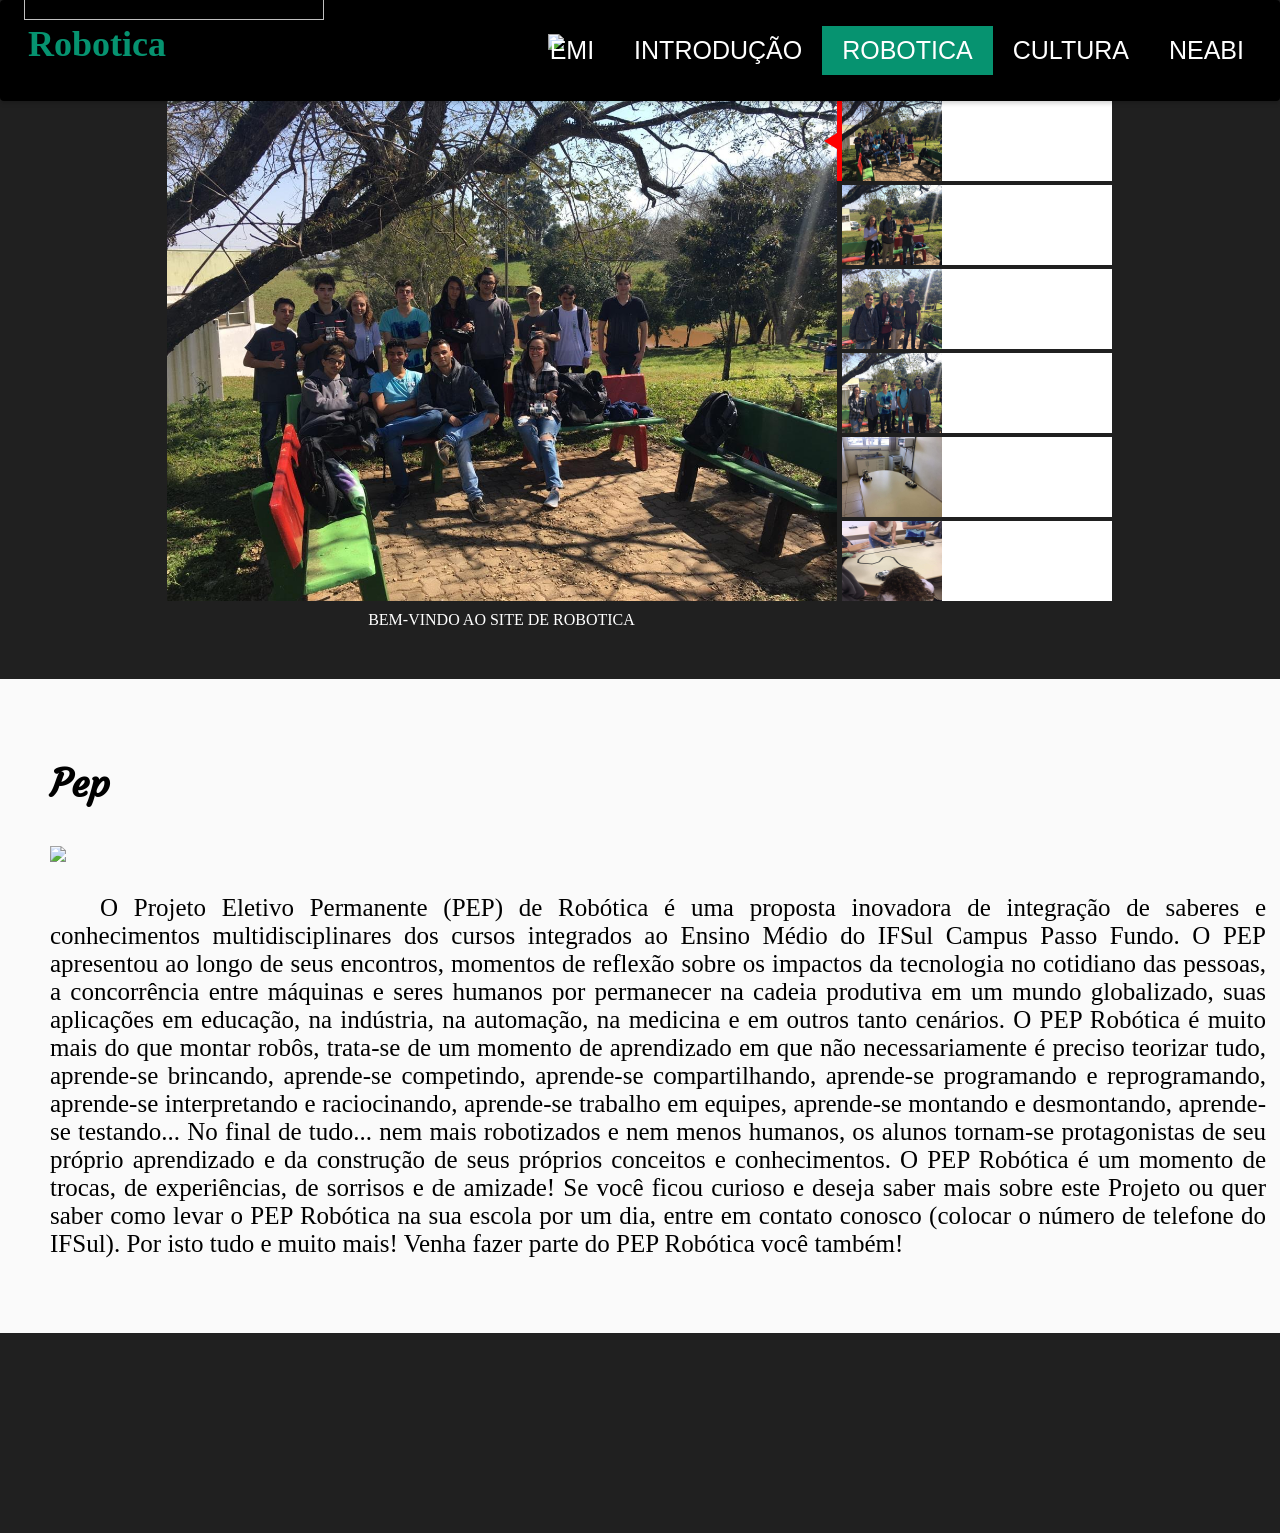
==== commit 2081de05: "Add files via upload" ====
--- a/index.html
+++ b/index.html
@@ -1,386 +1,290 @@
-<!DOCTYPE html>
-<html lang="en">
-<head>
-    <meta charset="UTF-8">
-    <title>Culinaria brasileira</title>
-	<link rel="stylesheet" href="css/novo.css">
-	<link rel="shortcut icon" href="fotos/icone-culinaria.png" type="image/x-icon">
-<!-- -------Estilo da galeria e js-------------->
-<link rel="stylesheet" type="text/css" href="dist/css/slider-pro.min.css" media="screen"/>
-<link rel="stylesheet" type="text/css" href="cssgaleria/examples.css" media="screen"/>
-<link href='http://fonts.googleapis.com/css?family=Open+Sans:400,600' rel='stylesheet' type='text/css'>
-
-<script type="text/javascript" src="libs/jquery-1.11.0.min.js"></script>
-<script type="text/javascript" src="dist/js/jquery.sliderPro.min.js"></script>
-<!----------- Estilo playlist e js ------------------>
-<link rel="stylesheet" href="./style.css">
-	<link rel="stylesheet" href="https://maxcdn.bootstrapcdn.com/font-awesome/4.5.0/css/font-awesome.min.css">
-	<link rel='stylesheet' href='https://use.fontawesome.com/releases/v5.0.13/css/all.css'>
-	<link rel="stylesheet" href="css/menu.css">
-</head>
-
-
-<body>
- 
-	<!DOCTYPE html>
-	<html lang="en">
-	<head>
-		<meta charset="UTF-8">
-		<title>Culinaria brasileira</title>
-		<link rel="stylesheet" href="css/novo.css">
-		<link rel="shortcut icon" href="fotos/icone-culinaria.png" type="image/x-icon">
-	<!-- -------Estilo da galeria e js-------------->
-	<link rel="stylesheet" type="text/css" href="dist/css/slider-pro.min.css" media="screen"/>
-	<link rel="stylesheet" type="text/css" href="cssgaleria/examples.css" media="screen"/>
-	<link href='http://fonts.googleapis.com/css?family=Open+Sans:400,600' rel='stylesheet' type='text/css'>
-	
-	<script type="text/javascript" src="libs/jquery-1.11.0.min.js"></script>
-	<script type="text/javascript" src="dist/js/jquery.sliderPro.min.js"></script>
-	<!----------- Estilo playlist e js ------------------>
-	<link rel="stylesheet" href="./style.css">
-		<link rel="stylesheet" href="https://maxcdn.bootstrapcdn.com/font-awesome/4.5.0/css/font-awesome.min.css">
-		<link rel='stylesheet' href='https://use.fontawesome.com/releases/v5.0.13/css/all.css'>
-		<link rel="stylesheet" href="css/menu.css">
-	</head>
-	
-	
-	<body>
-	 
-	<div class="wrapper">
-		<h2>Projeto eletivo permatente (PePe)</h2>
-		<h6>Robotica</h6>
-		<nav class="tabs">
-		  <div class="selector"></div>
-		  <a href="#" class="active"><i class="fab fa-superpowers"></i>Robotica</a>
-		  <a href="#"><i class="fas fa-hand-rock"></i>Emi</a>
-		  <a href="#"><i class="fas fa-bolt"></i>PEPE</a>
-		  <a href="#"><i class="fas fa-burn"></i>Seguidor de linha</a>
-		</nav>
-	  </div>
-	  
-		
-	  <script  src="js/script.js"></script>
-	
-
-
-<script type="text/javascript">
-	$( document ).ready(function( $ ) {
-		$( '#example5' ).sliderPro({
-			width: 670,
-			height: 500,
-			orientation: 'vertical',
-			loop: false,
-			arrows: true,
-			buttons: false,
-			thumbnailsPosition: 'right',
-			thumbnailPointer: true,
-			thumbnailWidth: 290,
-			breakpoints: {
-				800: {
-					thumbnailsPosition: 'bottom',
-					thumbnailWidth: 270,
-					thumbnailHeight: 100
-				},
-				500: {
-					thumbnailsPosition: 'bottom',
-					thumbnailWidth: 120,
-					thumbnailHeight: 50
-				}
-			}
-		});
-	});
-</script>
-
-</head>
-
-<body>
-	
-
-	<div id="example5" class="slider-pro">
-		<div class="sp-slides">
-			<div class="sp-slide">
-				<img class="sp-image" src="../src/css/images/blank.gif"
-					data-src="fotosgaleria/1.jpg"
-					data-retina="fotosgaleria/1.jpg"/>
-
-				<div class="sp-caption">BEM-VINDO AO SITE DE CULINARIA BRASILEIRA </div>
-			</div>
-
-	        <div class="sp-slide">
-	        	<img class="sp-image" src="../src/css/images/blank.gif"
-	        		data-src="fotosgaleria/2.jpg"
-	        		data-retina="fotosgaleria/2.jpg"/>
-
-				<div class="sp-caption">DE ONDE VEM?</div>
-			</div>
-
-			<div class="sp-slide">
-				<img class="sp-image" src="../src/css/images/blank.gif"
-					data-src="fotosgaleria/3.jpg"
-					data-retina="fotosgaleria/3.jpg"/>
-
-				<div class="sp-caption">Região Nordeste</div>
-			</div>
-
-			<div class="sp-slide">
-				<img class="sp-image" src="../src/css/images/blank.gif"
-					data-src="fotosgaleria/4.jpg"
-					data-retina="fotosgaleria/4.jpg"/>
-
-				<div class="sp-caption"> Região Centro-Oeste</div>
-			</div>
-
-			<div class="sp-slide">
-				<img class="sp-image" src="../src/css/images/blank.gif"
-					data-src="fotosgaleria/5.jpg"
-					data-retina="fotosgaleria/5.jpg"/>
-
-				<div class="sp-caption">Região Centro-Oeste.</div>
-			</div>
-
-			<div class="sp-slide">
-				<img class="sp-image" src="../src/css/images/blank.gif"
-					data-src="fotosgaleria/6.jpg"
-					data-retina="fotosgaleria/6.jpg"/>
-
-				<div class="sp-caption">Região Nordeste  </div>
-			</div>
-
-			<div class="sp-slide">
-				<img class="sp-image" src="../src/css/images/blank.gif"
-					data-src="fotosgaleria/7.jpg"
-					data-retina="fotosgaleria/7.jpg"/>
-
-				<div class="sp-caption">Região Sul</div>
-			</div>
-
-			<div class="sp-slide">
-				<img class="sp-image" src="../src/css/images/blank.gif"
-					data-src="fotosgaleria/8.jpg"
-					data-retina="fotosgaleria/8.jpg"/>
-
-				<div class="sp-caption">Região Sul</div>
-			</div>
-
-			<div class="sp-slide">
-				<img class="sp-image" src="../src/css/images/blank.gif"
-					data-src="fotosgaleria/9.jpg"
-					data-retina="fotosgaleria/9.jpg"/>
-
-				<div class="sp-caption">Região Norte.</div>
-			</div>
-
-			<div class="sp-slide">
-				<img class="sp-image" src="../src/css/images/blank.gif"
-					data-src="fotosgaleria/10.jpg"
-					data-retina="fotosgaleria/10.jpg"/>
-
-				<div class="sp-caption">Região Nordeste</div>
-			</div>
-		</div>
-
-		<div class="sp-thumbnails">
-			<div class="sp-thumbnail">
-				<div class="sp-thumbnail-image-container">
-					<img class="sp-thumbnail-image" src="fotosgaleria/1.jpg"/>
-				</div>
-				<div class="sp-thumbnail-text">
-					<div class="sp-thumbnail-title">brasil</div>
-					<div class="sp-thumbnail-description">gastronomia brasileira</div>
-				</div>
-			</div>
-
-			<div class="sp-thumbnail">
-				<div class="sp-thumbnail-image-container">
-					<img class="sp-thumbnail-image" src="fotosgaleria/2.jpg"/>
-				</div>
-				<div class="sp-thumbnail-text">
-					<div class="sp-thumbnail-title">brasil</div>
-					<div class="sp-thumbnail-description">O brasil tem varios tipos de gastronomia tipo a portuguesa e a espanhola</div>
-				</div>
-			</div>
-
-			<div class="sp-thumbnail">
-				<div class="sp-thumbnail-image-container">
-					<img class="sp-thumbnail-image" src="fotosgaleria/3.jpg"/>
-				</div>
-				<div class="sp-thumbnail-text">
-					<div class="sp-thumbnail-title">SERTÃO</div>
-					<div class="sp-thumbnail-description">O tutu de feijão, a feijoada, a linguiça, carne de porco e as postas de peixe </div>
-				</div>
-			</div>
-
-			<div class="sp-thumbnail">
-				<div class="sp-thumbnail-image-container">
-					<img class="sp-thumbnail-image" src="fotosgaleria/4.jpg"/>
-				</div>
-				<div class="sp-thumbnail-text">
-					<div class="sp-thumbnail-title">RIO DE JANEIRO </div>
-					<div class="sp-thumbnail-description">contribui com o picadinho de carne com quiabo e o camarão com chuchu.</div>
-				</div>
-			</div>
-
-			<div class="sp-thumbnail">
-				<div class="sp-thumbnail-image-container">
-					<img class="sp-thumbnail-image" src="fotosgaleria/5.jpg"/>
-				</div>
-				<div class="sp-thumbnail-text">
-					<div class="sp-thumbnail-title">CARRETEIRO</div>
-					<div class="sp-thumbnail-description">o escaldado, pacu frito ou assado, peixe com mandioca, frango com guariroba.</div>
-				</div>
-			</div>
-
-			<div class="sp-thumbnail">
-				<div class="sp-thumbnail-image-container">
-					<img class="sp-thumbnail-image" src="fotosgaleria/6.jpg"/>
-				</div>
-				<div class="sp-thumbnail-text">
-					<div class="sp-thumbnail-title">Esse cillum</div>
-					<div class="sp-thumbnail-description">A presença africana é nítida na alimentação da Bahia: vatapá, sarapatel.</div>
-				</div>
-			</div>
-
-			<div class="sp-thumbnail">
-				<div class="sp-thumbnail-image-container">
-					<img class="sp-thumbnail-image" src="fotosgaleria/7.jpg"/>
-				</div>
-				<div class="sp-thumbnail-text">
-					<div class="sp-thumbnail-title">paraná</div>
-					<div class="sp-thumbnail-description">No Paraná, é comum o barreado, uma mistura de carnes. </div>
-				</div>
-			</div>
-
-			<div class="sp-thumbnail">
-				<div class="sp-thumbnail-image-container">
-					<img class="sp-thumbnail-image" src="fotosgaleria/8.jpg"/>
-				</div>
-				<div class="sp-thumbnail-text">
-					<div class="sp-thumbnail-title">Churrasco</div>
-					<div class="sp-thumbnail-description">No Rio Grande do Sul, nada é mais tradicional do que o churrasco. </div>
-				</div>
-			</div>
-
-			<div class="sp-thumbnail">
-				<div class="sp-thumbnail-image-container">
-					<img class="sp-thumbnail-image" src="fotosgaleria/9.jpg"/>
-				</div>
-				<div class="sp-thumbnail-text">
-					<div class="sp-thumbnail-title">Tacacá</div>
-					<div class="sp-thumbnail-description">tacacá, tapioca, pato no tucupi. De origem indígena, o tacacá é uma sopa com tapioca.</div>
-				</div>
-			</div>
-
-			<div class="sp-thumbnail">
-				<div class="sp-thumbnail-image-container">
-					<img class="sp-thumbnail-image" src="fotosgaleria/10.jpg"/>
-				</div>
-				<div class="sp-thumbnail-text">
-					<div class="sp-thumbnail-title">Tapioca</div>
-					<div class="sp-thumbnail-description">Tapioca ou goma é a fécula extraída da mandioca, usualmente preparada em forma granulada.</div>
-				</div>
-			</div>
-		</div>
-    </div>
-	<article class="border">
-	<h1>Culinaria</h1>
-	<img src="fotos/12.jpg" style="width: 600px; height: 400px;
-	">
-	<p>  
-
-	</p>
-</article>
-	<article class="border2">
-		<img src="fotos/11.jpg" style="width: 600px; height: 400px;" >
-		<p> 
-			
-		</p>
-	
-
-
-	
-	
-  
-  <div class="container">
-  <div class="vidcontainer">
-  <video id="myvid" >
-  
-	Your browser does not support the video tag.
-	
-  </video>
-  
-		  <div class="topControl">
-			  <div class="progress">
-				  <span class="bufferBar"></span>
-				  <span class="timeBar"></span>
-			  </div>
-			  <div class="time">
-				  <span class="current"></span> / 
-				  <span class="duration"></span> 
-			  </div>
-		  </div>
-  
-  <div class="controllers">
-		<button class="btnPlay" title="Play/Pause video"></button>
-		<button class="prevvid disabled" title="Previous video"><i class="fa fa-step-forward fa-rotate-180"></i></button>
-	  <button class="nextvid" title="Next video"><i class="fa fa-step-forward"></i></button>
-	  <button class="sound sound2 btn" title="Mute/Unmute sound"></button>
-	  <div class="volume" title="Set volume">
-			  <span class="volumeBar"></span>
-	  </div>
-	  <button class="btnFS " style="float:right" title="full screen"></button>
-	  <button class="btnspeed " style="float:right" title="Video speed"><i class="fa fa-gear"></i></button>
-	  <ul class="speedcnt">
-		  <li class="spdx50">1.5</li>
-		  <li class="spdx25">1.25</li>
-		  <li class="spdx1 selected">Normal</li>
-		  <li class="spdx050">0.5</li>
-	  </ul>
-	  <button class="btnLight lighton " style="float:right" title="on/off light"><i class="fa fa-lightbulb-o"></i></button>
-  </div>
-  <div class="ads">
-		  <span class="closeme fa fa-close"></span>
-  
-  </div>
-  <div class="bigplay" title="play the video"><i class="fa fa-play-circle-o"></i></div>
-  <div class="loading"><i class="fa fa-spinner fa-spin"></i></div>
-	  </div>
-  
-	  <div class="videolist">
-		  <nav class="vids">
-  <a class="link" href="video/y2mate.com - aprenda_a_fazer_o_verdadeiro_churrasco_gaucho_mYvbSCGTxmE_360p.mp4"> <video class="play" src="video/y2mate.com - aprenda_a_fazer_o_verdadeiro_churrasco_gaucho_mYvbSCGTxmE_360p.mp4"></video>test1</a>
-  
-			  <a  class="link" href="video/Gastronomia Portuguesa I Pratos Típicos I Comida em Portugal I Happy Meal Trip.mp4"> <video class="play" src="video/Gastronomia Portuguesa I Pratos Típicos I Comida em Portugal I Happy Meal Trip.mp4"></video> Gastronomia Portuguesa  Pratos </a>
-  
-			  <a class="link" href="video/y2mate.com - aprenda_a_receita_da_moqueca_de_peixe_com_creme_de_mandioca_ac7qCUdDKrE_360p.mp4"> <video class="play" src="video/y2mate.com - aprenda_a_receita_da_moqueca_de_peixe_com_creme_de_mandioca_ac7qCUdDKrE_360p.mp4"></video> aprenda_a_receita_da_moqueca_de_peixe_com_creme_de_mandioca</a>
-  
-			  <a class="link" href="video/y2mate.com - comidas_tipicas_das_regioes_brasileiras_vwpM0_pzHZA_360p (1).mp4"><video class="play" src="video/y2mate.com - comidas_tipicas_das_regioes_brasileiras_vwpM0_pzHZA_360p (1).mp4"></video>  comidas_tipicas_das_regioes_brasileiras</a>
-  
-			  <a class="link" href="video/y2mate.com - cultura_portuguesa_mWWLEuf2tUM_360p.mp4"> <video class="play" src="video/y2mate.com - cultura_portuguesa_mWWLEuf2tUM_360p.mp4"></video> cultura_portuguesa</a>
-  
-			  <a class="link" href="video/y2mate.com - curso_de_cozinha_brasileira_arroz_de_carreteiro_cursos_cpt_r9GLa6RBU2k_360p.mp4"> <video class="play" src="video/y2mate.com - curso_de_cozinha_brasileira_arroz_de_carreteiro_cursos_cpt_r9GLa6RBU2k_360p.mp4"></video> curso_de_cozinha_brasileira_arroz_de_carreteiro</a>
-  
-			  <a class="link" href="video/y2mate.com - influencias_da_cultura_portuguesa_la_fora_infominuto_92n4hoZu-iU_360p.mp4"> <video class="play" src="video/y2mate.com - influencias_da_cultura_portuguesa_la_fora_infominuto_92n4hoZu-iU_360p.mp4"></video> influencias_da_cultura_portuguesa_la_fora_infominuto</a>
-  
-			  <a class="link" href="video/y2mate.com - minibolo_de_churros_minicozinha_brasileira_T57tse_opQ8_360p.mp4"><video class="play" src="video/y2mate.com - minibolo_de_churros_minicozinha_brasileira_T57tse_opQ8_360p.mp4"></video> minibolo_de_churros_minicozinha_brasileira</a>
-  
-			  <a class="link" href="video/y2mate.com - minilasanha_minicozinha_brasileira_QD-5mihDkmI_360p.mp4"><video class="play" src="video/y2mate.com - minilasanha_minicozinha_brasileira_QD-5mihDkmI_360p.mp4"></video> minilasanha_minicozinha_brasileira</a>
-
-			  <a class="link" href="video/y2mate.com - mundo_a_mesa_brasil_episodio_6_2014_pqj3b2WqBmg_360p.mp4"><video class="play" src="video/y2mate.com - mundo_a_mesa_brasil_episodio_6_2014_pqj3b2WqBmg_360p.mp4"></video> mundo_a_mesa_brasil_episodio_6</a>
-
-			  <a class="link" href="video/y2mate.com - prepare_a_deliciosa_tapioca_alagoana_cozinha_brasileira_56ojLi1AbXg_360p.mp4"><video class="play" src="video/y2mate.com - prepare_a_deliciosa_tapioca_alagoana_cozinha_brasileira_56ojLi1AbXg_360p.mp4"></video> prepare_a_deliciosa_tapioca_alagoana_cozinha_brasileira</a>
-			  
-			  <a class="link" href="video/y2mate.com - faa_a_verdadeira_costela_fogo_de_chao_fOZJO5BfFw0_360p.mp4"><video class="play" src="video/y2mate.com - faa_a_verdadeira_costela_fogo_de_chao_fOZJO5BfFw0_360p.mp4"></video> Verdadeira Costela Gaucha </a>
-
-		  </nav>
-	  </div>
-  </div>
-</article>
-	<script src='http://cdnjs.cloudflare.com/ajax/libs/jquery/2.1.3/jquery.min.js'></script>
-  <script  src="script.js"></script>
-		
-<footer>
-
-</footer>
-
-</body>
+﻿
+	<!DOCTYPE html>
+	<html lang="en">
+	<head>
+		<meta charset="UTF-8">
+		<title>Culinaria brasileira</title>
+		<link rel="stylesheet" href="css/novo.css">
+		<link rel="shortcut icon" href="fotos/icone-culinaria.png" type="image/x-icon">
+	<!-- -------Estilo da galeria e js-------------->
+	<link rel="stylesheet" type="text/css" href="dist/css/slider-pro.min.css" media="screen"/>
+	<link rel="stylesheet" type="text/css" href="cssgaleria/examples.css" media="screen"/>
+	<link href='http://fonts.googleapis.com/css?family=Open+Sans:400,600' rel='stylesheet' type='text/css'>
+	
+	<script type="text/javascript" src="libs/jquery-1.11.0.min.js"></script>
+	<script type="text/javascript" src="dist/js/jquery.sliderPro.min.js"></script>
+	<!----------- Estilo playlist e js ------------------>
+	<link rel="stylesheet" href="./style.css">
+		<link rel="stylesheet" href="https://maxcdn.bootstrapcdn.com/font-awesome/4.5.0/css/font-awesome.min.css">
+		<link rel='stylesheet' href='https://use.fontawesome.com/releases/v5.0.13/css/all.css'>
+		<link href="https://fonts.googleapis.com/css?family=Roboto+Condensed:300,300i,400,400i,700i" rel="stylesheet">
+		<link rel="stylesheet" href="css/menu.css">
+	</head>
+	
+	
+	<body>
+	 
+		<header id="menu">
+			<a href="#" class="logo"><p>Robotica</p> <img src="https://www.lego.com/cdn/cs/set/assets/blt2295ab6558f0e6ee/Mindstorms-Logo.png" class="tempo">	  <img src="http://conginf.passofundo.ifsul.edu.br/img/logo_ifsul.png" class="fosasdfs"></a>
+			<div class="oi">
+				<nav id="menu">
+		
+					<ul>
+						<li><a href="#enac" class="scroll" > EMI </a></li>
+						<li><a href="#html" class="scroll">INTRODUÇÃO</a></li>
+						<li><a href="#alan" class="scroll"id="active">ROBOTICA</a></li>
+						<li><a href="#masaic" class="scroll">CULTURA</a></li>
+						<li><a href="#tcp" class="scroll">NEABI</a></li>
+					</ul>
+		</nav>
+		<div class="clearfix"></div>
+			</div>
+	  </header>
+		
+	  <script  src="js/script.js"></script>
+	
+
+	  
+
+
+	
+
+	<div id="example5" class="slider-pro">
+		<div class="sp-slides">
+			<div class="sp-slide">
+				<img class="sp-image" src="../src/css/images/blank.gif"
+					data-src="fotosgaleria/1.jpg"
+					data-retina="fotosgaleria/1.jpg"/>
+
+				<div class="sp-caption">BEM-VINDO AO SITE DE ROBOTICA  </div>
+			</div>
+
+	        <div class="sp-slide">
+	        	<img class="sp-image" src="../src/css/images/blank.gif"
+	        		data-src="fotosgaleria/2.jpg"
+	        		data-retina="fotosgaleria/2.jpg"/>
+
+				<div class="sp-caption"></div>
+			</div>
+
+			<div class="sp-slide">
+				<img class="sp-image" src="../src/css/images/blank.gif"
+					data-src="fotosgaleria/3.jpg"
+					data-retina="fotosgaleria/3.jpg"/>
+
+				<div class="sp-caption"></div>
+			</div>
+
+			<div class="sp-slide">
+				<img class="sp-image" src="../src/css/images/blank.gif"
+					data-src="fotosgaleria/4.jpg"
+					data-retina="fotosgaleria/4.jpg"/>
+
+				<div class="sp-caption"> </div>
+			</div>
+
+			<div class="sp-slide">
+				<img class="sp-image" src="../src/css/images/blank.gif"
+					data-src="fotosgaleria/5.jpg"
+					data-retina="fotosgaleria/5.jpg"/>
+
+				<div class="sp-caption"></div>
+			</div>
+
+			<div class="sp-slide">
+				<img class="sp-image" src="../src/css/images/blank.gif"
+					data-src="fotosgaleria/6.jpg"
+					data-retina="fotosgaleria/6.jpg"/>
+
+				<div class="sp-caption">  </div>
+			</div>
+
+			<div class="sp-slide">
+				<img class="sp-image" src="../src/css/images/blank.gif"
+					data-src="fotosgaleria/7.jpg"
+					data-retina="fotosgaleria/7.jpg"/>
+
+				<div class="sp-caption"></div>
+			</div>
+
+			<div class="sp-slide">
+				<img class="sp-image" src="../src/css/images/blank.gif"
+					data-src="fotosgaleria/8.jpg"
+					data-retina="fotosgaleria/8.jpg"/>
+
+				<div class="sp-caption"></div>
+			</div>
+
+			<div class="sp-slide">
+				<img class="sp-image" src="../src/css/images/blank.gif"
+					data-src="fotosgaleria/9.jpg"
+					data-retina="fotosgaleria/9.jpg"/>
+
+				<div class="sp-caption"></div>
+			</div>
+
+			<div class="sp-slide">
+				<img class="sp-image" src="../src/css/images/blank.gif"
+					data-src="fotosgaleria/10.jpg"
+					data-retina="fotosgaleria/10.jpg"/>
+
+				<div class="sp-caption"></div>
+			</div>
+		</div>
+
+		<div class="sp-thumbnails">
+			<div class="sp-thumbnail">
+				<div class="sp-thumbnail-image-container">
+					<img class="sp-thumbnail-image" src="fotosgaleria/1.jpg"/>
+				</div>
+				<div class="sp-thumbnail-text">
+					<div class="sp-thumbnail-title"></div>
+					<div class="sp-thumbnail-description"> </div>
+				</div>
+			</div>
+
+			<div class="sp-thumbnail">
+				<div class="sp-thumbnail-image-container">
+					<img class="sp-thumbnail-image" src="fotosgaleria/2.jpg"/>
+				</div>
+				<div class="sp-thumbnail-text">
+					<div class="sp-thumbnail-title"></div>
+					<div class="sp-thumbnail-description"></div>
+				</div>
+			</div>
+
+			<div class="sp-thumbnail">
+				<div class="sp-thumbnail-image-container">
+					<img class="sp-thumbnail-image" src="fotosgaleria/3.jpg"/>
+				</div>
+				<div class="sp-thumbnail-text">
+					<div class="sp-thumbnail-title"></div>
+					<div class="sp-thumbnail-description"> </div>
+				</div>
+			</div>
+
+			<div class="sp-thumbnail">
+				<div class="sp-thumbnail-image-container">
+					<img class="sp-thumbnail-image" src="fotosgaleria/4.jpg"/>
+				</div>
+				<div class="sp-thumbnail-text">
+					<div class="sp-thumbnail-title"> </div>
+					<div class="sp-thumbnail-description"></div>
+				</div>
+			</div>
+
+			<div class="sp-thumbnail">
+				<div class="sp-thumbnail-image-container">
+					<img class="sp-thumbnail-image" src="fotosgaleria/5.jpg"/>
+				</div>
+				<div class="sp-thumbnail-text">
+					<div class="sp-thumbnail-title"></div>
+					<div class="sp-thumbnail-description"></div>
+				</div>
+			</div>
+
+			<div class="sp-thumbnail">
+				<div class="sp-thumbnail-image-container">
+					<img class="sp-thumbnail-image" src="fotosgaleria/6.jpg"/>
+				</div>
+				<div class="sp-thumbnail-text">
+					<div class="sp-thumbnail-title"></div>
+					<div class="sp-thumbnail-description"></div>
+				</div>
+			</div>
+
+			<div class="sp-thumbnail">
+				<div class="sp-thumbnail-image-container">
+					<img class="sp-thumbnail-image" src="fotosgaleria/7.jpg"/>
+				</div>
+				<div class="sp-thumbnail-text">
+					<div class="sp-thumbnail-title"></div>
+					<div class="sp-thumbnail-description"> </div>
+				</div>
+			</div>
+
+			<div class="sp-thumbnail">
+				<div class="sp-thumbnail-image-container">
+					<img class="sp-thumbnail-image" src="fotosgaleria/8.jpg"/>
+				</div>
+				<div class="sp-thumbnail-text">
+					<div class="sp-thumbnail-title"></div>
+					<div class="sp-thumbnail-description"> </div>
+				</div>
+			</div>
+
+			<div class="sp-thumbnail">
+				<div class="sp-thumbnail-image-container">
+					<img class="sp-thumbnail-image" src="fotosgaleria/9.jpg"/>
+				</div>
+				<div class="sp-thumbnail-text">
+					<div class="sp-thumbnail-title"></div>
+					<div class="sp-thumbnail-description"></div>
+				</div>
+			</div>
+
+			<div class="sp-thumbnail">
+				<div class="sp-thumbnail-image-container">
+					<img class="sp-thumbnail-image" src="fotosgaleria/10.jpg"/>
+				</div>
+				<div class="sp-thumbnail-text">
+					<div class="sp-thumbnail-title"></div>
+					<div class="sp-thumbnail-description"></div>
+				</div>
+			</div>
+		</div>
+    </div>
+	<article class="border">
+	<h1>Pep</h1>
+	
+<img src="https://hackster.imgix.net/uploads/attachments/703518/lego_ev3_yl42DsAoF2.png?auto=compress%2Cformat&w=900&h=675&fit=min" style="position: relative;">
+	<p>  
+		O Projeto Eletivo Permanente (PEP) de Robótica é uma proposta inovadora de integração de saberes e conhecimentos multidisciplinares dos cursos integrados ao Ensino Médio do IFSul Campus Passo Fundo. 
+
+		O PEP apresentou ao longo de seus encontros, momentos de reflexão sobre os impactos da tecnologia no cotidiano das pessoas, a concorrência entre máquinas e seres humanos por permanecer na cadeia produtiva em um mundo globalizado, suas aplicações em educação, na indústria, na automação, na medicina e em outros tanto cenários.
+		
+		O PEP Robótica é muito mais do que montar robôs, trata-se de um momento de aprendizado em que não necessariamente é preciso teorizar tudo, aprende-se brincando, aprende-se competindo, aprende-se compartilhando, aprende-se programando e reprogramando, aprende-se interpretando e raciocinando, aprende-se trabalho em equipes, aprende-se montando e desmontando, aprende-se testando...  
+		
+		No final de tudo... nem mais robotizados e nem menos humanos, os alunos tornam-se protagonistas de seu próprio aprendizado e da construção de seus próprios conceitos e conhecimentos. O PEP Robótica é um momento de trocas, de experiências, de sorrisos e de amizade! 
+		
+		Se você ficou curioso e deseja saber mais sobre este Projeto ou quer saber como levar o PEP Robótica na sua escola por um dia, entre em contato conosco (colocar o número de telefone do IFSul).
+		
+		Por isto tudo e muito mais! Venha fazer parte do PEP Robótica você também!
+	</p>
+</article>
+	
+<footer>
+
+</footer>
+<script type="text/javascript">
+	$( document ).ready(function( $ ) {
+		$( '#example5' ).sliderPro({
+			width: 670,
+			height: 500,
+			orientation: 'vertical',
+			loop: false,
+			arrows: true,
+			buttons: false,
+			thumbnailsPosition: 'right',
+			thumbnailPointer: true,
+			thumbnailWidth: 290,
+			breakpoints: {
+				800: {
+					thumbnailsPosition: 'bottom',
+					thumbnailWidth: 270,
+					thumbnailHeight: 100
+				},
+				500: {
+					thumbnailsPosition: 'bottom',
+					thumbnailWidth: 120,
+					thumbnailHeight: 50
+				}
+			}
+		});
+	});
+</script>
+
+
+
+</body>
 </html>
--- a/css/novo.css
+++ b/css/novo.css
@@ -1,128 +1,139 @@
-@charset "UTF-8";
-@import url(http://fonts.googleapis.com/ccs?family=Titillium+web);
- @font-face{
- 
-     font-family: 'fonteLogo';
-     src:url("../_fonts/bubblegum-sans-regular.otf");
-    }
-    @font-face{
-      font-family: 'OLG';
-     src:url("../fonts/Courgette-Regular.ttf");
-
-    }
-    @font-face{
-      font-family: 'fonteh2';
-      src:url("../Rnews/_fontes/Exo2-Regular.ttf");
-  
-      }
-           
-body{
-    font-family:'fonteRnews';
-    background-color: #e2e2e2;
-    color: rgba(0, 0, 0, 1);
-    background-image: url("../Rnews/_imagens/");
-    overflow-x: hidden;
-    
-  
-
-}
-body{ height:300px; overflow-y:scroll; }
- 
-body::-webkit-scrollbar {
-  width: 20px;
-  background-color: rgb(4, 48, 131);
-  border: 1px solid rgb(8, 1, 43);
-}
-body::-webkit-scrollbar-thumb {
-  background-color: rgb(18, 101, 184);
-  border-radius: 10px;
-}
-body::-webkit-scrollbar-thumb:hover{
-  background-color:rgb(243, 243, 243)
-  }
-p {
-  text-align: justify;
-  text-indent:50px;
-  font-family: 'fonteRnews';
-}
-.border{
-padding: 50px;
-width: 850px;
-font-size: 25px;
-border-radius: 10px;
-background-color: rgb(255, 254, 254);
-position: relative;
-
-margin: 10em auto;
-top: -8em;
-color: rgb(0, 0, 0);
-font-family: 'OLG';
-
-}
-
-.border2{
-  position: relative;
-  padding: 50px;
-width: 850px;
-height: 1700px;
-font-size: 25px;
-top: -17em;
-border-radius: 10px;
-background-color: rgb(255, 255, 255);
-margin: 10em auto; 
-color: rgb(0, 0, 0);
-font-family: 'OLG';
-}
-.border3{
-  position: relative;
-  padding: 50px;
-width: 850px;
-  font-size: 25px;
-top: -17em;
-border-radius: 10px;
-background-color: rgb(255, 255, 255);
-margin: 10em auto;
-margin-bottom: -9em ;
-color: rgb(0, 0, 0);
-font-family: 'OLG';
-}
-
-h2{
-  font-size: 20px;
-  font-family:'fonteh2';
-  color:rgb(248, 248, 250);
-  left: 100px;
-}
-
-a{
-   color: #1900ff;
-   text-decoration: none;
-}
-
-a:hover{
-   text-decoration: underline;
-}
-
-img#icone{
-    position: absolute;
-    left: 1300px;
-    top: 0px; 
-}
- 
-  /* fim */
-  .menu{
-      margin: 0% auto;
-      background-color: #c50303;
-   }
-   /* segundo */
-  .btn1{
-    
-    margin: 15px 15px 15px 15px;
-      left: 0px;
-      z-index: 100;
-      position: relative;
-  }
-  .icone3{
-    position: relative;
-   
-  }+@charset "UTF-8";
+@import url(http://fonts.googleapis.com/ccs?family=Titillium+web);
+ @font-face{
+ 
+     font-family: 'fonteLogo';
+     src:url("../_fonts/bubblegum-sans-regular.otf");
+    }
+    @font-face{
+      font-family: 'OLG';
+     src:url("../fonts/Courgette-Regular.ttf");
+
+    }
+    @font-face{
+      font-family: 'fonteh2';
+      src:url("../Rnews/_fontes/Exo2-Regular.ttf");
+  
+      }
+           
+body{
+    font-family:'fonteRnews';
+    background-color: #202020;
+    color: rgb(255, 255, 255);
+    background-image: url("../Rnews/_imagens/");
+    overflow-x: hidden;
+    
+  
+
+}
+/* body{ height:300px; overflow-y:scroll; } */
+ 
+body::-webkit-scrollbar {
+  width: 20px;
+  background-color: rgb(107, 107, 107);
+  border: 1px solid rgb(142, 142, 143);
+}
+body::-webkit-scrollbar-thumb {
+  background-color: rgb(73, 73, 73);
+
+}
+body::-webkit-scrollbar-thumb:hover{
+  background-color:rgb(243, 243, 243)
+  }
+p {
+  text-align: justify;
+  text-indent:50px;
+  font-family: 'fonteRnews';
+}
+.border{
+padding: 50px;
+width: 95%;
+font-size: 25px;
+
+background: #fafafa;
+position: relative;
+margin-top: 10em;
+
+top: -8em;
+color: rgb(0, 0, 0);
+font-family: 'OLG';
+
+}
+
+.border2{
+  position: relative;
+  padding: 50px;
+width: 850px;
+height: 1700px;
+font-size: 25px;
+top: -17em;
+border-radius: 10px;
+background-color: rgb(255, 255, 255);
+margin: 10em auto; 
+color: rgb(0, 0, 0);
+font-family: 'OLG';
+}
+.border3{
+  position: relative;
+  padding: 50px;
+width: 850px;
+  font-size: 25px;
+top: -17em;
+border-radius: 10px;
+background-color: rgb(255, 255, 255);
+margin: 10em auto;
+margin-bottom: -9em ;
+color: rgb(0, 0, 0);
+font-family: 'OLG';
+}
+
+h2{
+  font-size: 20px;
+  font-family:'fonteh2';
+  color:rgb(248, 248, 250);
+  left: 100px;
+}
+
+a{
+   color: #1900ff;
+   text-decoration: none;
+}
+
+
+img#icone{
+    position: absolute;
+    left: 1300px;
+    top: 0px; 
+}
+ 
+  /* fim */
+  .menu{
+      margin: 0% auto;
+      background-color: #c50303;
+   }
+   /* segundo */
+  .btn1{
+    
+    margin: 15px 15px 15px 15px;
+      left: 0px;
+      z-index: 100;
+      position: relative;
+  }
+  .icone3{
+    position: relative;
+   
+  }
+  .fosasdfs{
+    top:-160px;
+    position: relative;
+    left: 20px;
+    width: 300px;
+    height: 70px;
+  }
+.ase{
+  top:-40px;
+  position: relative;
+  left: 650px;
+  width: 300px;
+  height: 50px;
+}
--- a/dist/css/slider-pro.min.css
+++ b/dist/css/slider-pro.min.css
@@ -1,6 +1,6 @@
-/*!
-*  - v1.4.0
-* Homepage: http://bqworks.com/slider-pro/
-* Author: bqworks
-* Author URL: http://bqworks.com/
+/*!
+*  - v1.4.0
+* Homepage: http://bqworks.com/slider-pro/
+* Author: bqworks
+* Author URL: http://bqworks.com/
 */.slider-pro{position:relative;margin:0 auto;-moz-box-sizing:content-box;box-sizing:content-box}.sp-slides-container{position:relative}.sp-mask{position:relative;overflow:hidden}.sp-slides{position:relative;-webkit-backface-visibility:hidden;-webkit-perspective:1000}.sp-slide{position:absolute}.sp-image-container{overflow:hidden}.sp-image{position:relative;display:block;border:none}.sp-no-js{overflow:hidden;max-width:100%}.sp-thumbnails-container{position:relative;overflow:hidden;direction:ltr}.sp-bottom-thumbnails,.sp-top-thumbnails{left:0;margin:0 auto}.sp-top-thumbnails{position:absolute;top:0;margin-bottom:4px}.sp-bottom-thumbnails{margin-top:4px}.sp-left-thumbnails,.sp-right-thumbnails{position:absolute;top:0}.sp-right-thumbnails{right:0;margin-left:4px}.sp-left-thumbnails{left:0;margin-right:4px}.sp-thumbnails{position:relative}.sp-thumbnail{border:none}.sp-thumbnail-container{position:relative;display:block;overflow:hidden;float:left;-moz-box-sizing:border-box;box-sizing:border-box}.sp-rtl .sp-thumbnail-container{float:right}.sp-bottom-thumbnails .sp-thumbnail-container,.sp-top-thumbnails .sp-thumbnail-container{margin-left:2px;margin-right:2px}.sp-bottom-thumbnails .sp-thumbnail-container:first-child,.sp-top-thumbnails .sp-thumbnail-container:first-child{margin-left:0}.sp-bottom-thumbnails .sp-thumbnail-container:last-child,.sp-top-thumbnails .sp-thumbnail-container:last-child{margin-right:0}.sp-left-thumbnails .sp-thumbnail-container,.sp-right-thumbnails .sp-thumbnail-container{margin-top:2px;margin-bottom:2px}.sp-left-thumbnails .sp-thumbnail-container:first-child,.sp-right-thumbnails .sp-thumbnail-container:first-child{margin-top:0}.sp-left-thumbnails .sp-thumbnail-container:last-child,.sp-right-thumbnails .sp-thumbnail-container:last-child{margin-bottom:0}.sp-right-thumbnails.sp-has-pointer{margin-left:-13px}.sp-right-thumbnails.sp-has-pointer .sp-thumbnail{position:absolute;left:18px;margin-left:0!important}.sp-right-thumbnails.sp-has-pointer .sp-selected-thumbnail:before{content:'';position:absolute;height:100%;border-left:5px solid red;left:0;top:0;margin-left:13px}.sp-right-thumbnails.sp-has-pointer .sp-selected-thumbnail:after{content:'';position:absolute;width:0;height:0;left:0;top:50%;margin-top:-8px;border-right:13px solid red;border-top:8px solid transparent;border-bottom:8px solid transparent}.sp-left-thumbnails.sp-has-pointer{margin-right:-13px}.sp-left-thumbnails.sp-has-pointer .sp-thumbnail{position:absolute;right:18px}.sp-left-thumbnails.sp-has-pointer .sp-selected-thumbnail:before{content:'';position:absolute;height:100%;border-left:5px solid red;right:0;top:0;margin-right:13px}.sp-left-thumbnails.sp-has-pointer .sp-selected-thumbnail:after{content:'';position:absolute;width:0;height:0;right:0;top:50%;margin-top:-8px;border-left:13px solid red;border-top:8px solid transparent;border-bottom:8px solid transparent}.sp-bottom-thumbnails.sp-has-pointer{margin-top:-13px}.sp-bottom-thumbnails.sp-has-pointer .sp-thumbnail{position:absolute;top:18px;margin-top:0!important}.sp-bottom-thumbnails.sp-has-pointer .sp-selected-thumbnail:before{content:'';position:absolute;width:100%;border-bottom:5px solid red;top:0;margin-top:13px}.sp-bottom-thumbnails.sp-has-pointer .sp-selected-thumbnail:after{content:'';position:absolute;width:0;height:0;left:50%;top:0;margin-left:-8px;border-bottom:13px solid red;border-left:8px solid transparent;border-right:8px solid transparent}.sp-top-thumbnails.sp-has-pointer{margin-bottom:-13px}.sp-top-thumbnails.sp-has-pointer .sp-thumbnail{position:absolute;bottom:18px}.sp-top-thumbnails.sp-has-pointer .sp-selected-thumbnail:before{content:'';position:absolute;width:100%;border-bottom:5px solid red;bottom:0;margin-bottom:13px}.sp-top-thumbnails.sp-has-pointer .sp-selected-thumbnail:after{content:'';position:absolute;width:0;height:0;left:50%;bottom:0;margin-left:-8px;border-top:13px solid red;border-left:8px solid transparent;border-right:8px solid transparent}.sp-layer{position:absolute;margin:0;box-sizing:border-box;-moz-box-sizing:border-box;-webkit-box-sizing:border-box;-webkit-font-smoothing:subpixel-antialiased;-webkit-backface-visibility:hidden}.sp-black{color:#FFF;background:#000;background:rgba(0,0,0,.7)}.sp-white{color:#000;background:#fff;background:rgba(255,255,255,.7)}.sp-rounded{border-radius:10px}.sp-padding{padding:10px}.sp-grab{cursor:url(images/openhand.cur),move}.sp-grabbing{cursor:url(images/closedhand.cur),move}.sp-selectable{cursor:default}.sp-caption-container{text-align:center;margin-top:10px}.sp-full-screen{margin:0!important;background-color:#000}.sp-full-screen-button{position:absolute;top:5px;right:10px;font-size:30px;line-height:1;cursor:pointer;-webkit-transform:rotate(45deg);-ms-transform:rotate(45deg);transform:rotate(45deg)}.sp-full-screen-button:before{content:'\2195'}.sp-fade-full-screen{opacity:0;-webkit-transition:opacity .5s;transition:opacity .5s}.slider-pro:hover .sp-fade-full-screen{opacity:1}.sp-buttons{position:relative;width:100%;text-align:center;padding-top:10px}.sp-rtl .sp-buttons{direction:rtl}.sp-full-screen .sp-buttons{display:none}.sp-button{width:10px;height:10px;border:2px solid #000;border-radius:50%;margin:4px;display:inline-block;-moz-box-sizing:border-box;-webkit-box-sizing:border-box;box-sizing:border-box;cursor:pointer}.sp-selected-button{background-color:#000}@media only screen and (min-width:768px) and (max-width:1024px){.sp-button{width:14px;height:14px}}@media only screen and (min-width:568px) and (max-width:768px){.sp-button{width:16px;height:16px}}@media only screen and (min-width:320px) and (max-width:568px){.sp-button{width:18px;height:18px}}.sp-arrows{position:absolute}.sp-fade-arrows{opacity:0;-webkit-transition:opacity .5s;transition:opacity .5s}.sp-slides-container:hover .sp-fade-arrows{opacity:1}.sp-horizontal .sp-arrows{width:100%;left:0;top:50%;margin-top:-15px}.sp-vertical .sp-arrows{height:100%;left:50%;top:0;margin-left:-10px}.sp-arrow{position:absolute;display:block;width:20px;height:30px;cursor:pointer}.sp-vertical .sp-arrow{-webkit-transform:rotate(90deg);-ms-transform:rotate(90deg);transform:rotate(90deg)}.sp-horizontal .sp-previous-arrow{left:20px;right:auto}.sp-horizontal .sp-next-arrow,.sp-horizontal.sp-rtl .sp-previous-arrow{right:20px;left:auto}.sp-horizontal.sp-rtl .sp-next-arrow{left:20px;right:auto}.sp-vertical .sp-previous-arrow{top:20px}.sp-vertical .sp-next-arrow{bottom:20px;-webkit-transform:rotate(270deg);-ms-transform:rotate(270deg);transform:rotate(270deg)}.sp-next-arrow:after,.sp-next-arrow:before,.sp-previous-arrow:after,.sp-previous-arrow:before{content:'';position:absolute;width:50%;height:50%;background-color:#FFF}.sp-arrow:before{left:30%;top:0;-webkit-transform:skew(145deg,0deg);-ms-transform:skew(145deg,0deg);transform:skew(145deg,0deg)}.sp-arrow:after{left:30%;top:50%;-webkit-transform:skew(-145deg,0deg);-ms-transform:skew(-145deg,0deg);transform:skew(-145deg,0deg)}.sp-horizontal.sp-rtl .sp-previous-arrow,.sp-next-arrow{-webkit-transform:rotate(180deg);-ms-transform:rotate(180deg);transform:rotate(180deg)}.sp-horizontal.sp-rtl .sp-next-arrow{-webkit-transform:rotate(0deg);-ms-transform:rotate(0deg);transform:rotate(0deg)}.ie7 .sp-arrow,.ie8 .sp-arrow{width:0;height:0}.ie7 .sp-arrow:after,.ie7 .sp-arrow:before,.ie8 .sp-arrow:after,.ie8 .sp-arrow:before{content:none}.ie7.sp-horizontal .sp-previous-arrow,.ie8.sp-horizontal .sp-previous-arrow{border-right:20px solid #FFF;border-top:20px solid transparent;border-bottom:20px solid transparent}.ie7.sp-horizontal .sp-next-arrow,.ie8.sp-horizontal .sp-next-arrow{border-left:20px solid #FFF;border-top:20px solid transparent;border-bottom:20px solid transparent}.ie7.sp-vertical .sp-previous-arrow,.ie8.sp-vertical .sp-previous-arrow{border-bottom:20px solid #FFF;border-left:20px solid transparent;border-right:20px solid transparent}.ie7.sp-vertical .sp-next-arrow,.ie8.sp-vertical .sp-next-arrow{border-top:20px solid #FFF;border-left:20px solid transparent;border-right:20px solid transparent}.sp-thumbnail-arrows{position:absolute}.sp-fade-thumbnail-arrows{opacity:0;-webkit-transition:opacity .5s;transition:opacity .5s}.sp-thumbnails-container:hover .sp-fade-thumbnail-arrows{opacity:1}.sp-bottom-thumbnails .sp-thumbnail-arrows,.sp-top-thumbnails .sp-thumbnail-arrows{width:100%;top:50%;left:0;margin-top:-12px}.sp-left-thumbnails .sp-thumbnail-arrows,.sp-right-thumbnails .sp-thumbnail-arrows{height:100%;top:0;left:50%;margin-left:-7px}.sp-thumbnail-arrow{position:absolute;display:block;width:15px;height:25px;cursor:pointer}.sp-left-thumbnails .sp-thumbnail-arrows .sp-thumbnail-arrow,.sp-right-thumbnails .sp-thumbnail-arrows .sp-thumbnail-arrow{-webkit-transform:rotate(90deg);-ms-transform:rotate(90deg);transform:rotate(90deg)}.sp-bottom-thumbnails .sp-previous-thumbnail-arrow,.sp-top-thumbnails .sp-previous-thumbnail-arrow{left:0}.sp-bottom-thumbnails .sp-next-thumbnail-arrow,.sp-top-thumbnails .sp-next-thumbnail-arrow{right:0}.sp-left-thumbnails .sp-previous-thumbnail-arrow,.sp-right-thumbnails .sp-previous-thumbnail-arrow{top:0}.sp-left-thumbnails .sp-next-thumbnail-arrow,.sp-right-thumbnails .sp-next-thumbnail-arrow{bottom:0}.sp-next-thumbnail-arrow:after,.sp-next-thumbnail-arrow:before,.sp-previous-thumbnail-arrow:after,.sp-previous-thumbnail-arrow:before{content:'';position:absolute;width:50%;height:50%;background-color:#FFF}.sp-previous-thumbnail-arrow:before{left:30%;top:0;-webkit-transform:skew(145deg,0deg);-ms-transform:skew(145deg,0deg);transform:skew(145deg,0deg)}.sp-previous-thumbnail-arrow:after{left:30%;top:50%;-webkit-transform:skew(-145deg,0deg);-ms-transform:skew(-145deg,0deg);transform:skew(-145deg,0deg)}.sp-next-thumbnail-arrow:before{right:30%;top:0;-webkit-transform:skew(35deg,0deg);-ms-transform:skew(35deg,0deg);transform:skew(35deg,0deg)}.sp-next-thumbnail-arrow:after{right:30%;top:50%;-webkit-transform:skew(-35deg,0deg);-ms-transform:skew(-35deg,0deg);transform:skew(-35deg,0deg)}.ie7 .sp-thumbnail-arrow,.ie8 .sp-thumbnail-arrow{width:0;height:0}.ie7 .sp-thumbnail-arrow:after,.ie7 .sp-thumbnail-arrow:before,.ie8 .sp-thumbnail-arrow:after,.ie8 .sp-thumbnail-arrow:before{content:none}.ie7 .sp-bottom-thumbnails .sp-previous-thumbnail-arrow,.ie7 .sp-top-thumbnails .sp-previous-thumbnail-arrow,.ie8 .sp-bottom-thumbnails .sp-previous-thumbnail-arrow,.ie8 .sp-top-thumbnails .sp-previous-thumbnail-arrow{border-right:12px solid #FFF;border-top:12px solid transparent;border-bottom:12px solid transparent}.ie7 .sp-bottom-thumbnails .sp-next-thumbnail-arrow,.ie7 .sp-top-thumbnails .sp-next-thumbnail-arrow,.ie8 .sp-bottom-thumbnails .sp-next-thumbnail-arrow,.ie8 .sp-top-thumbnails .sp-next-thumbnail-arrow{border-left:12px solid #FFF;border-top:12px solid transparent;border-bottom:12px solid transparent}.ie7 .sp-left-thumbnails .sp-previous-thumbnail-arrow,.ie7 .sp-right-thumbnails .sp-previous-thumbnail-arrow,.ie8 .sp-left-thumbnails .sp-previous-thumbnail-arrow,.ie8 .sp-right-thumbnails .sp-previous-thumbnail-arrow{border-bottom:12px solid #FFF;border-left:12px solid transparent;border-right:12px solid transparent}.ie7 .sp-left-thumbnails .sp-next-thumbnail-arrow,.ie7 .sp-right-thumbnails .sp-next-thumbnail-arrow,.ie8 .sp-left-thumbnails .sp-next-thumbnail-arrow,.ie8 .sp-right-thumbnails .sp-next-thumbnail-arrow{border-top:12px solid #FFF;border-left:12px solid transparent;border-right:12px solid transparent}a.sp-video{text-decoration:none}a.sp-video img{-webkit-backface-visibility:hidden;border:none}a.sp-video:after{content:'\25B6';position:absolute;width:45px;padding-left:5px;height:50px;border:2px solid #FFF;text-align:center;font-size:30px;border-radius:30px;top:0;color:#FFF;bottom:0;left:0;right:0;background-color:rgba(0,0,0,.2);margin:auto;line-height:52px}.slider-pro img.sp-image,.slider-pro img.sp-thumbnail{max-width:none;max-height:none;border:none!important;border-radius:0!important;padding:0!important;-webkit-box-shadow:none!important;-mox-box-shadow:none!important;box-shadow:none!important;transition:none;-moz-transition:none;-webkit-transition:none;-o-transition:none}.slider-pro a{position:static;transition:none!important;-moz-transition:none!important;-webkit-transition:none!important;-o-transition:none!important}.slider-pro canvas,.slider-pro embed,.slider-pro iframe,.slider-pro object,.slider-pro video{max-width:none;max-height:none}.slider-pro p.sp-layer{font-size:14px;line-height:1.4;margin:0}.slider-pro h1.sp-layer{font-size:32px;line-height:1.4;margin:0}.slider-pro h2.sp-layer{font-size:24px;line-height:1.4;margin:0}.slider-pro h3.sp-layer{font-size:19px;line-height:1.4;margin:0}.slider-pro h4.sp-layer{font-size:16px;line-height:1.4;margin:0}.slider-pro h5.sp-layer{font-size:13px;line-height:1.4;margin:0}.slider-pro h6.sp-layer{font-size:11px;line-height:1.4;margin:0}.slider-pro img.sp-layer{border:none}
--- a/cssgaleria/examples.css
+++ b/cssgaleria/examples.css
@@ -1,65 +1,67 @@
-@font-face{
-    font-family: 'letra';
-    src:url("../fonts/Handlle-Regular.ttf");
-
-}
-.slider-pro {
-    font-family:'letra'; 
-}
-
-/* Example 5 */
-
-#example5 .sp-thumbnail-image-container {
-	width: 100px;
-	height: 80px;
-	overflow: hidden;
-	float: left;
-}
-
-#example5 .sp-thumbnail-image {
-	height: 100%;
-}
-
-#example5 .sp-thumbnail-text {
-	width: 170px;
-	top:-100px;
-    float: right;
-    padding: 8px;
-    background-color: #ffffff;
-    -moz-box-sizing: border-box;
-    box-sizing: border-box;
-}
-
-#example5 .sp-thumbnail-title {
-	margin-bottom: 5px;
-	text-transform: uppercase;
-	color: #333;
-}
-
-#example5 .sp-thumbnail-description {
-	font-size: 14px;
-	color: #333;
-}
-
-@media (max-width: 500px) {
-	#example5 .sp-thumbnail {
-		text-align: center;
-	}
-
-	#example5 .sp-thumbnail-image-container {
-		display: none;
-	}
-
-	#example5 .sp-thumbnail-text {
-		width: 120px;
-	}
-
-	#example5 .sp-thumbnail-title {
-		font-size: 12px;
-		text-transform: uppercase;
-	}
-
-	#example5 .sp-thumbnail-description {
-		display: none;
-	}
+@font-face{
+    font-family: 'letra';
+    src:url("../fonts/Handlle-Regular.ttf");
+
+}
+.slider-pro {
+    font-family:'letra'; 
+}
+
+/* Example 5 */
+
+#example5 .sp-thumbnail-image-container {
+	width: 100px;
+	height: 80px;
+	overflow: hidden;
+	float: left;
+}
+
+#example5 .sp-thumbnail-image {
+	height: 100%;
+	width: 100px;
+}
+
+#example5 .sp-thumbnail-text {
+	width: 170px;
+	top:-100px;
+	height: 100px;
+    float: right;
+    padding: 8px;
+    background-color: #ffffff;
+    -moz-box-sizing: border-box;
+    box-sizing: border-box;
+}
+
+#example5 .sp-thumbnail-title {
+	margin-bottom: 5px;
+	text-transform: uppercase;
+	color: #333;
+}
+
+#example5 .sp-thumbnail-description {
+	font-size: 14px;
+	color: #333;
+}
+
+@media (max-width: 500px) {
+	#example5 .sp-thumbnail {
+		text-align: center;
+	}
+
+	#example5 .sp-thumbnail-image-container {
+		display: none;
+	}
+
+	#example5 .sp-thumbnail-text {
+		width: 120px;
+	}
+
+	#example5 .sp-thumbnail-title {
+		font-size: 12px;
+		text-transform: uppercase;
+	}
+
+	#example5 .sp-thumbnail-description {
+		display: none;
+	}
 }
--- a/style.css
+++ b/style.css
@@ -1,327 +1,327 @@
-.container * {
-     
-    margin: 0;
-    padding: 0;
-    -webkit-box-sizing: border-box;
-	-moz-box-sizing: border-box;
-	box-sizing: border-box;
-    -webkit-transition: 0.5s;
-    -o-transition: 0.5s;
-    transition: 0.5s;
-}
-.container *:after , .container *:before {
-  
-    margin: 0;
-    padding: 0;
-	-webkit-box-sizing: border-box;
-	-moz-box-sizing: border-box;
-	box-sizing: border-box;
-}
-
-
-h2.title {
-    font-size: 24px;
-    color: rgb(255, 255, 255);
-    font-weight: bold;
-    font-family: tahoma;
-    text-align: center;
-    padding: 2em;
-    display: block;
-    margin: auto;
-    background-color: rgb(90, 63, 63);
-}
-.container {
-    top: 10px;
-    width: 940px;
-    margin-left:-170px;
-    position: relative;
-    height: 460px;
-   
-    
-}
-.vidcontainer {
-    background-color: #cec9c9;
-    border-radius: 10px;
-	width: 75%;
-    height: 100%;
-    float: right;
-    position: relative;
-    overflow: hidden;
-}
-
-video {
-    width: 100%;
-    height: 405px;
-    color: rgb(255, 255, 255);
-    text-align: center;
-    font-size: 20px;
-}
-
-.videolist {
-    margin-left: 25%;
-   top: 110%;
-    width: 75%;
-    background-color: rgb(255, 255, 255);
-    height: 56%;
-    position: relative;
-    margin-bottom: 50px;
-}
-
-.vids {
-    top: -177%;
-    margin: 5px;
-    background-color: #e2e2e2;
-    max-height: 150px;
-    min-height: 250px;
-    border: 2px solid #eeebeb;
-    overflow-y: scroll;
-    list-style: none;
-    direction: rtl;
-    position: relative;
-    
-}
-.vids::-webkit-scrollbar {
-    width: 5px;
-    background-color: rgb(191, 208, 241);
-    border: 1px solid rgb(219, 219, 219);
-
-}
-.vids::-webkit-scrollbar-thumb {
-    background-color: rgb(29, 75, 3);
-    border-radius: 10px;
-}
-.vids::-webkit-scrollbar-thumb:hover{
-background-color:rgb(33, 52, 163)
-}
-.vids::-webkit-scrollbar-thumb:active{
-background-color:rgb(6, 52, 95);
-}
-
-
-.vids a {
-    text-decoration: none;
-    color: rgb(0, 0, 0);
-    font-size: 25px;
-    display: block;
-    border-bottom: 1px solid #f8f8fa;
-    padding: 8px 5px;
-    margin: 5px;
-}
-.vids a:hover{
-    background: rgb(255, 255, 255);
-    color: rgb(25, 0, 255);
-     text-decoration: none;
-}
-
-/*--- controllers ---*/
-.controllers {
-    position: absolute;
-    bottom: 0;
-    height: 50px;
-    background-color: rgb(255, 255, 255);
-    width: 100%;
-}
-
-.controllers button {
-    border: 1px solid #E7E7E7;
-    background-color: rgb(3, 46, 59);
-    color: rgb(255, 251, 251);
-    height: 40px;
-    width: 40px;
-    border-radius: 50%;
-    margin: 5px;
-    box-shadow: 1px 1px 3px rgb(122, 120, 120);
-    outline: none;
-    font-size: 18px;
-    display: inline-block;
-    float: left;
-}
-
-.controllers button:focus {
-    box-shadow: 1px 0px 7px rgb(221, 220, 220);
-    border-color: #7ac9f7;
-    color: #0c013d;
-    background-color: rgb(255, 255, 255);
-}
-
-.btnPlay:after {
-    content: "\f04b";
-    font-family: 'FontAwesome';
-}
-.paused:after {
-    content: "\f04c";
-}
-
-.sound:after {
-content: "\f027";
-    font-family: 'FontAwesome';
-}
-.sound2:after {
-content: "\f028";
-}
-
-.muted:after {
-    content: "\f026";
-}
-.btnFS:after {
-     content: "\f065";
-    font-family: 'FontAwesome';
-}
-
-
-.playing {
-    background-color: rgb(231, 238, 233);
-    border: 2px solid #04a038!important;
-    -webkit-transition: 0s;
-    -o-transition: 0s;
-    transition: 0s;
- }
-.playing:after {
-    content: "\f01d";
-    font-family: 'FontAwesome';
-    color: #06e906;
-    float: left;
-}
-/* PROGRESS BAR CSS */
-
-.topControl {
-    position: absolute;
-    display: block;
-    width: 100%;
-    bottom: 50px;
-    background-color: rgb(252, 252, 252);
-    z-index: 1;
-}
-/* Progress bar */
-.progress {
-    width: 100%;
-    height: 5px;
-    position: relative;
-    float: left;
-    cursor: pointer;
-    background: rgb(182, 220, 255);
-}
-.progress span {
-    height: 100%;
-    position: absolute;
-    top: 0;
-    left: 0;
-    display: block;
-}
-.timeBar{
-    z-index:10;
-    width:0;
-    background: #ff9100;
-}
-
-.bufferBar{
-    z-index:5;
-    width:0;
-    background: rgb(2, 43, 77);
-}
-/* time and duration */
-.time{
-    width:12%;
-    float:right;
-    text-align:center;
-    font-size:11px;
-    line-height:12px;
-    right: -12%;
-    opacity: 0;
-    position: absolute;
-}
-
-.topControl:hover .time {
-    right: 0;
-    opacity: 1;
-}
-
-
-.topControl:hover .progress {
-    width: 88%;
-    height: 12px;
-}
-
-/* VOLUME BAR CSS */
-/* volume bar */
-.volume {
-    position: relative;
-    cursor: pointer;
-    width: 70px;
-    height: 10px;
-    float: left;
-    margin-top: 20px;
-    margin-right: 15px;
-    background-color: rgb(183, 253, 253);
-}
-.volumeBar{
-    display: block;
-    height: 100%;
-    position: absolute;
-    top: 0;
-    left: 0;
-    background-color: #062c3d;
-    z-index: 10;
-}
-
-.loading {
-    width: 100%;
-    background-color: rgba(77, 4, 4, 0.5);
-    height: 405px;
-    position: absolute;
-    top: 0;
-}
-i.fa.fa-spinner.fa-spin {
-    height: 60px;
-    width: 60px;
-    font-size: 60px;
-    color: rgb(250, 250, 250);
-    text-shadow: 0px 0px 8px rgb(3, 97, 77);
-    top: 172.5px;
-    left: 330px;
-    position: absolute;
-}
-.disabled {
-    pointer-events: none;
-    cursor: not-allowed;
-    background-color: rgb(172, 168, 168)!important;
-}
-
-
-ul.speedcnt {
-    display: none;
-    position: absolute;
-    right: 30px;
-    bottom: 60px;
-    background-color: rgb(248, 244, 244);
-    border-radius: 5px;
-    list-style: none;
-    -webkit-transition: 0s;
-    -o-transition: 0s;
-    transition: 0s;
-}
-
-ul.speedcnt li {
-    text-align: center;
-    font-family: 'verdana', tahoma , serif;
-    font-size: 13px;
-    padding: 5px 20px;
-    cursor: pointer;
-    display: block;
-    border-bottom: 1px solid rgb(253, 253, 253);
-}
-
-ul.speedcnt li:last-child {
-    border-bottom: none;
-}
-
-ul.speedcnt li.selected {
-    background-color: rgba(255, 249, 249, 0.6);
-}
-.play{
-width: 65px;
-height: 65px;
-position: relative;
-border-radius: 10px;
-
-}
+.container * {
+     
+    margin: 0;
+    padding: 0;
+    -webkit-box-sizing: border-box;
+	-moz-box-sizing: border-box;
+	box-sizing: border-box;
+    -webkit-transition: 0.5s;
+    -o-transition: 0.5s;
+    transition: 0.5s;
+}
+.container *:after , .container *:before {
+  
+    margin: 0;
+    padding: 0;
+	-webkit-box-sizing: border-box;
+	-moz-box-sizing: border-box;
+	box-sizing: border-box;
+}
+
+
+h2.title {
+    font-size: 24px;
+    color: rgb(255, 255, 255);
+    font-weight: bold;
+    font-family: tahoma;
+    text-align: center;
+    padding: 2em;
+    display: block;
+    margin: auto;
+    background-color: rgb(90, 63, 63);
+}
+.container {
+   
+    width: 940px;
+    margin-left:-170px;
+    position: relative;
+    height: 460px;
+   
+    
+}
+.vidcontainer {
+    background-color: #cec9c9;
+    border-radius: 10px;
+	width: 75%;
+    height: 100%;
+    float: right;
+    position: relative;
+    overflow: hidden;
+}
+
+video {
+    width: 100%;
+    height: 405px;
+    color: rgb(255, 255, 255);
+    text-align: center;
+    font-size: 20px;
+}
+
+.videolist {
+    margin-left: 25%;
+   top: 110%;
+    width: 75%;
+    background-color: rgb(255, 255, 255);
+    height: 56%;
+    position: relative;
+    margin-bottom: 50px;
+}
+
+.vids {
+    top: -177%;
+    margin: 5px;
+    background-color: #e2e2e2;
+    max-height: 150px;
+    min-height: 250px;
+    border: 2px solid #eeebeb;
+    overflow-y: scroll;
+    list-style: none;
+    direction: rtl;
+    position: relative;
+    
+}
+.vids::-webkit-scrollbar {
+    width: 5px;
+    background-color: rgb(191, 208, 241);
+    border: 1px solid rgb(219, 219, 219);
+
+}
+.vids::-webkit-scrollbar-thumb {
+    background-color: rgb(29, 75, 3);
+    border-radius: 10px;
+}
+.vids::-webkit-scrollbar-thumb:hover{
+background-color:rgb(33, 52, 163)
+}
+.vids::-webkit-scrollbar-thumb:active{
+background-color:rgb(6, 52, 95);
+}
+
+
+.vids a {
+    text-decoration: none;
+    color: rgb(0, 0, 0);
+    font-size: 25px;
+    display: block;
+    border-bottom: 1px solid #f8f8fa;
+    padding: 8px 5px;
+    margin: 5px;
+}
+.vids a:hover{
+    background: rgb(255, 255, 255);
+    color: rgb(25, 0, 255);
+     text-decoration: none;
+}
+
+/*--- controllers ---*/
+.controllers {
+    position: absolute;
+    bottom: 0;
+    height: 50px;
+    background-color: rgb(255, 255, 255);
+    width: 100%;
+}
+
+.controllers button {
+    border: 1px solid #E7E7E7;
+    background-color: rgb(3, 46, 59);
+    color: rgb(255, 251, 251);
+    height: 40px;
+    width: 40px;
+    border-radius: 50%;
+    margin: 5px;
+    box-shadow: 1px 1px 3px rgb(122, 120, 120);
+    outline: none;
+    font-size: 18px;
+    display: inline-block;
+    float: left;
+}
+
+.controllers button:focus {
+    box-shadow: 1px 0px 7px rgb(221, 220, 220);
+    border-color: #7ac9f7;
+    color: #0c013d;
+    background-color: rgb(255, 255, 255);
+}
+
+.btnPlay:after {
+    content: "\f04b";
+    font-family: 'FontAwesome';
+}
+.paused:after {
+    content: "\f04c";
+}
+
+.sound:after {
+content: "\f027";
+    font-family: 'FontAwesome';
+}
+.sound2:after {
+content: "\f028";
+}
+
+.muted:after {
+    content: "\f026";
+}
+.btnFS:after {
+     content: "\f065";
+    font-family: 'FontAwesome';
+}
+
+
+.playing {
+    background-color: rgb(231, 238, 233);
+    border: 2px solid #04a038!important;
+    -webkit-transition: 0s;
+    -o-transition: 0s;
+    transition: 0s;
+ }
+.playing:after {
+    content: "\f01d";
+    font-family: 'FontAwesome';
+    color: #06e906;
+    float: left;
+}
+/* PROGRESS BAR CSS */
+
+.topControl {
+    position: absolute;
+    display: block;
+    width: 100%;
+    bottom: 50px;
+    background-color: rgb(252, 252, 252);
+    z-index: 1;
+}
+/* Progress bar */
+.progress {
+    width: 100%;
+    height: 5px;
+    position: relative;
+    float: left;
+    cursor: pointer;
+    background: rgb(182, 220, 255);
+}
+.progress span {
+    height: 100%;
+    position: absolute;
+    top: 0;
+    left: 0;
+    display: block;
+}
+.timeBar{
+    z-index:10;
+    width:0;
+    background: #ff9100;
+}
+
+.bufferBar{
+    z-index:5;
+    width:0;
+    background: rgb(2, 43, 77);
+}
+/* time and duration */
+.time{
+    width:12%;
+    float:right;
+    text-align:center;
+    font-size:11px;
+    line-height:12px;
+    right: -12%;
+    opacity: 0;
+    position: absolute;
+}
+
+.topControl:hover .time {
+    right: 0;
+    opacity: 1;
+}
+
+
+.topControl:hover .progress {
+    width: 88%;
+    height: 12px;
+}
+
+/* VOLUME BAR CSS */
+/* volume bar */
+.volume {
+    position: relative;
+    cursor: pointer;
+    width: 70px;
+    height: 10px;
+    float: left;
+    margin-top: 20px;
+    margin-right: 15px;
+    background-color: rgb(183, 253, 253);
+}
+.volumeBar{
+    display: block;
+    height: 100%;
+    position: absolute;
+    top: 0;
+    left: 0;
+    background-color: #062c3d;
+    z-index: 10;
+}
+
+.loading {
+    width: 100%;
+    background-color: rgba(77, 4, 4, 0.5);
+    height: 405px;
+    position: absolute;
+    top: 0;
+}
+i.fa.fa-spinner.fa-spin {
+    height: 60px;
+    width: 60px;
+    font-size: 60px;
+    color: rgb(250, 250, 250);
+    text-shadow: 0px 0px 8px rgb(3, 97, 77);
+    top: 172.5px;
+    left: 330px;
+    position: absolute;
+}
+.disabled {
+    pointer-events: none;
+    cursor: not-allowed;
+    background-color: rgb(172, 168, 168)!important;
+}
+
+
+ul.speedcnt {
+    display: none;
+    position: absolute;
+    right: 30px;
+    bottom: 60px;
+    background-color: rgb(248, 244, 244);
+    border-radius: 5px;
+    list-style: none;
+    -webkit-transition: 0s;
+    -o-transition: 0s;
+    transition: 0s;
+}
+
+ul.speedcnt li {
+    text-align: center;
+    font-family: 'verdana', tahoma , serif;
+    font-size: 13px;
+    padding: 5px 20px;
+    cursor: pointer;
+    display: block;
+    border-bottom: 1px solid rgb(253, 253, 253);
+}
+
+ul.speedcnt li:last-child {
+    border-bottom: none;
+}
+
+ul.speedcnt li.selected {
+    background-color: rgba(255, 249, 249, 0.6);
+}
+.play{
+width: 65px;
+height: 65px;
+position: relative;
+border-radius: 10px;
+
+}
--- a/css/menu.css
+++ b/css/menu.css
@@ -1,71 +1,74 @@
-@import url('https://fonts.googleapis.com/css?family=Roboto');
-
-body{
-  font-family: 'Roboto', sans-serif;
-}
-
-h2{
-  margin:0px;
-  text-transform: uppercase;
-}
-
-h6{
-  margin:0px;
-  color:#777;
-}
-
-.wrapper{
- left: 50px;
-  margin:50px auto;
-
-}
-
-.tabs{
-  
-  font-size:20px;
-  padding:10px;
-  width: 32em;
-  list-style:none;
-  background:#fff;
-  box-shadow:0px 5px 20px rgba(0,0,0,0.1);
-  display:inline-block;
-  border-radius:50px;
-  position:relative;
-}
-
-.tabs a{
-  text-decoration:none;
-  color: #777;
-  text-transform:uppercase;
-  padding:10px 20px;
-  display:inline-block;
-  position:relative;
-  z-index:1;
-  transition-duration:0.6s;
-}
-
-.tabs a.active{
-  color:#fff;
-}
-
-.tabs a i{
-  margin-right:5px;
-}
-
-.tabs .selector{
-  height:100%;
-  display:inline-block;
-  position:absolute;
-  left:0px;
-  top:0px;
-  z-index:1;
-  border-radius:50px;
-  transition-duration:0.6s;
-  transition-timing-function: cubic-bezier(0.68, -0.55, 0.265, 1.55);
-  
-  background: #05abe0;
-  background: -moz-linear-gradient(45deg, #05abe0 0%, #8200f4 100%);
-  background: -webkit-linear-gradient(45deg, #05abe0 0%,#8200f4 100%);
-  background: linear-gradient(45deg, #05abe0 0%,#8200f4 100%);
-  filter: progid:DXImageTransform.Microsoft.gradient( startColorstr='#05abe0', endColorstr='#8200f4',GradientType=1 );
-}+body{
+  margin: 0px;
+  padding: 0px;
+  font-family: 'Roboto', sans-serif;
+}
+header{
+  position: relative;
+  max-width: 100%;
+  padding: 10px;
+  background: rgb(0, 0, 0);
+  box-sizing: border-box;
+  border-radius: 4px;
+  box-shadow: 0 2px 5px rgba(0 , 0, 0,.2 )
+}
+.logo{
+  text-decoration: none;
+  margin-left: -50px;
+  margin-top: -30px;
+  color: #069370;
+  height: 60px;
+  font-size: 36px;
+  line-height: 60px; 
+  padding: 0 20px;
+top: -10px;
+  text-align: center;
+  box-sizing: border-box;
+  float: left;
+  font-weight: 700;
+  text-decoration: none;
+}
+nav{
+  float: right;
+}
+.clearfix{
+  clear: both;
+}
+nav ul {
+  margin: 0px;
+  padding: 0px;
+  display: flex;
+  position: sticky;
+
+}
+#menu {
+  position: sticky;
+  top: 0;
+ z-index: 1000;
+  padding: 8px;
+  color: #fff;
+  }
+nav ul li {
+list-style: none;
+}
+nav ul li a{
+  display: block;
+  margin: 10px 0;
+  padding: 10px 20px;
+  text-decoration: none;
+  color: #ffffff;
+}
+nav ul li a#active,nav ul li a:hover{
+  background: #069370;
+  color: #fff;
+  transition: 0.5s;
+}
+a{
+  font-size: 25px;
+}
+.tempo{
+position: relative;
+
+left: 570px;
+top:-130px;
+}
